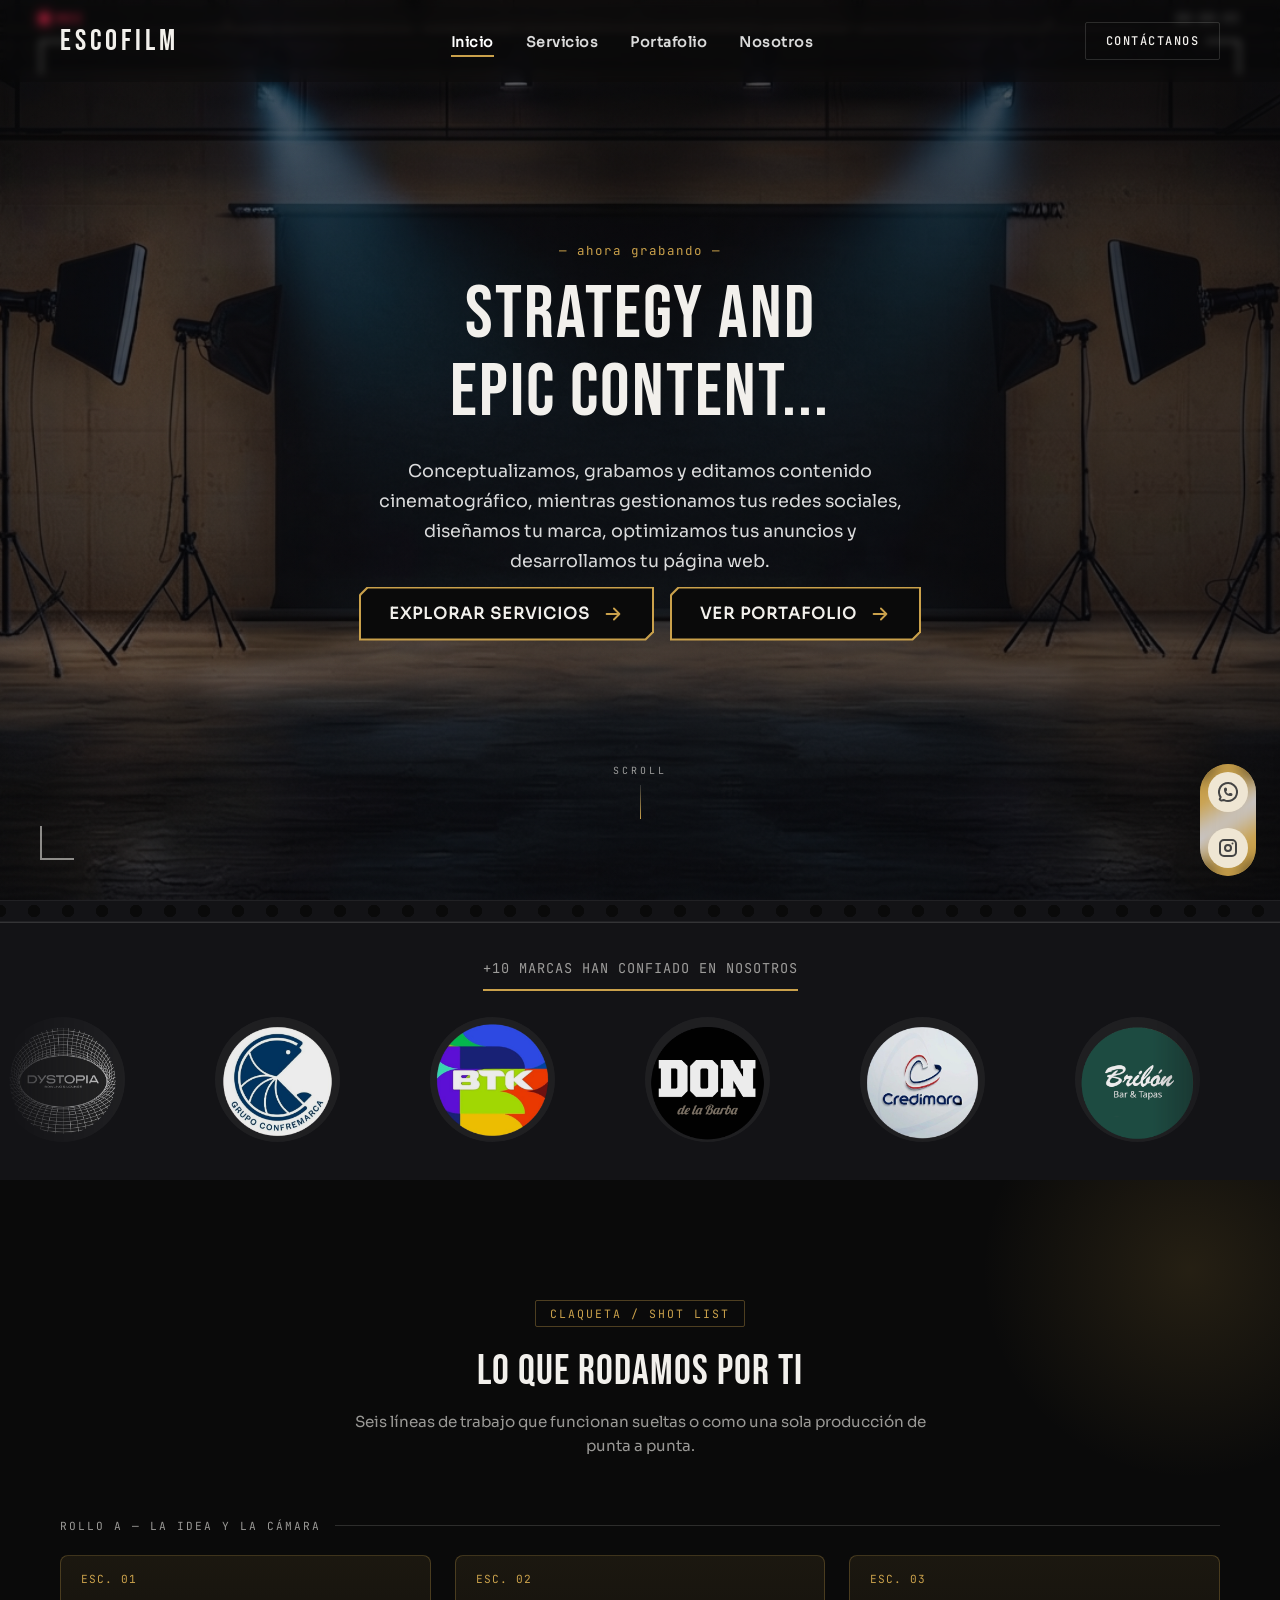
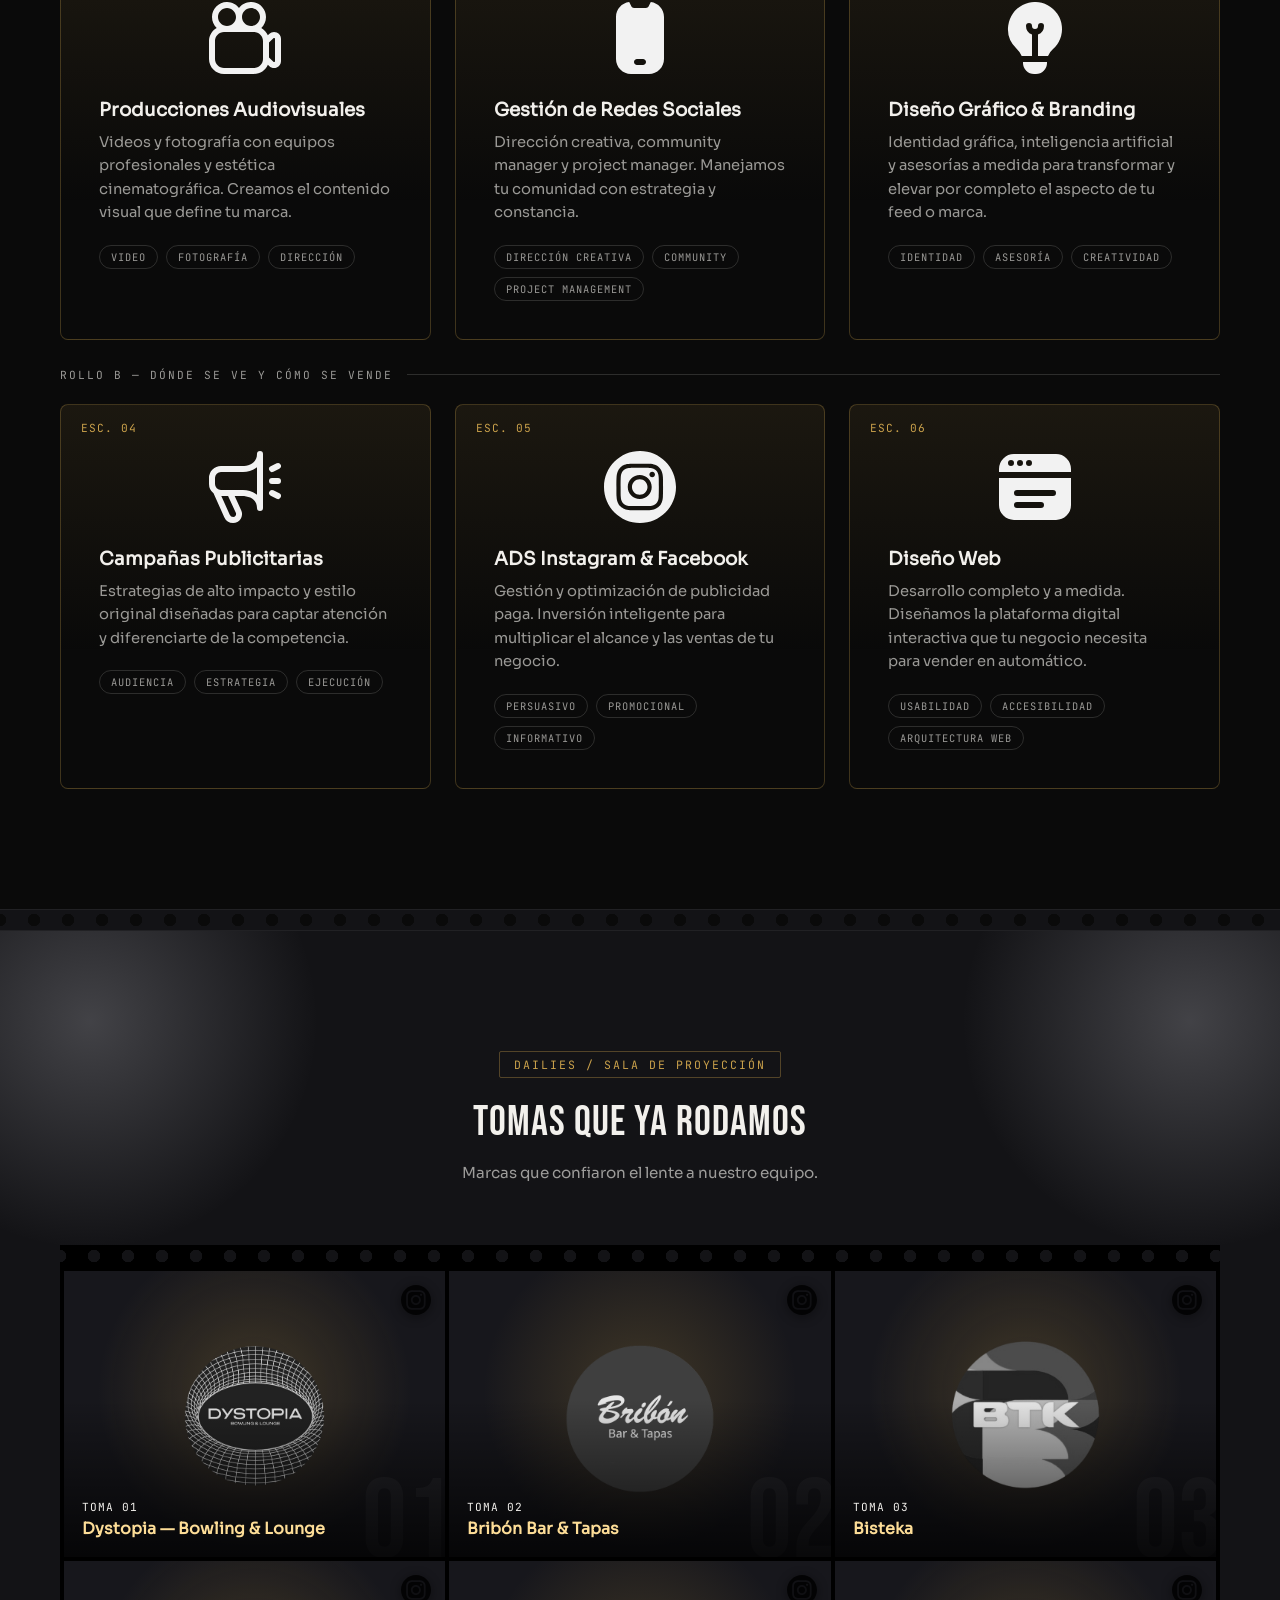
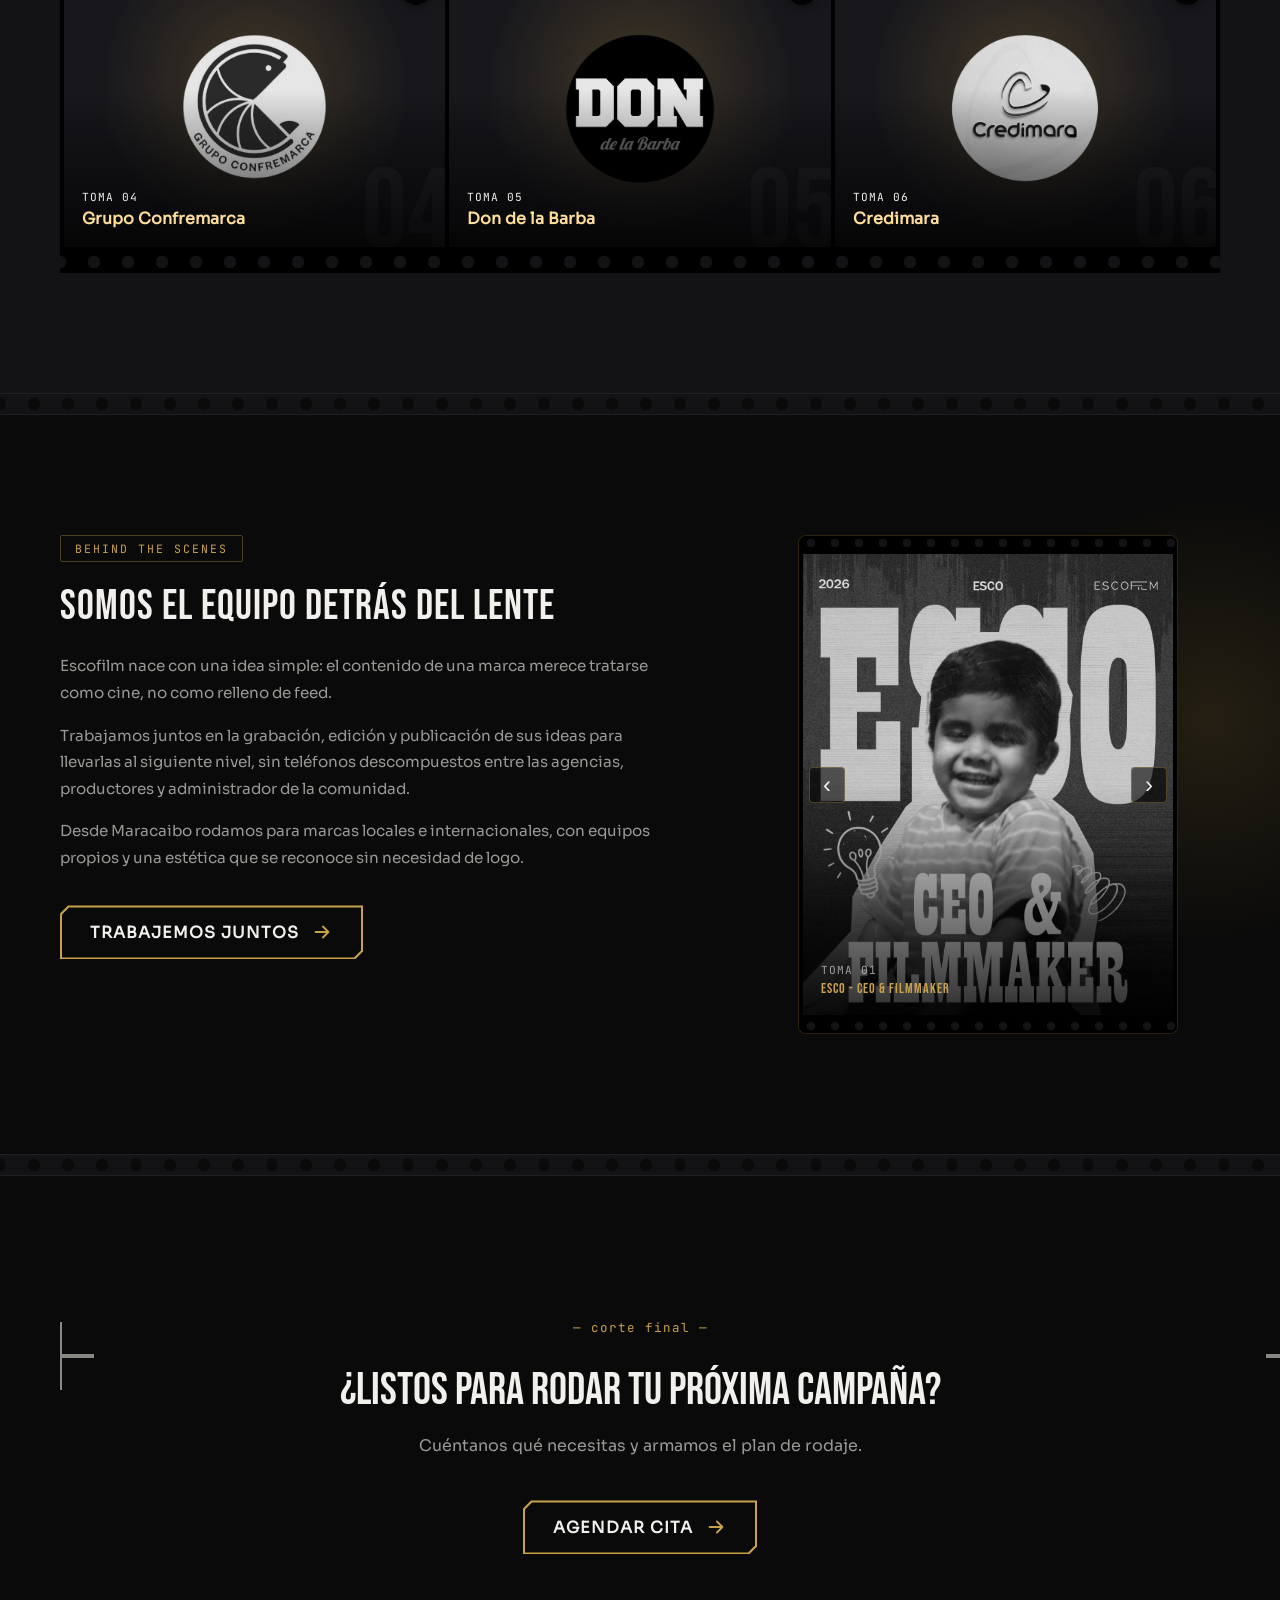
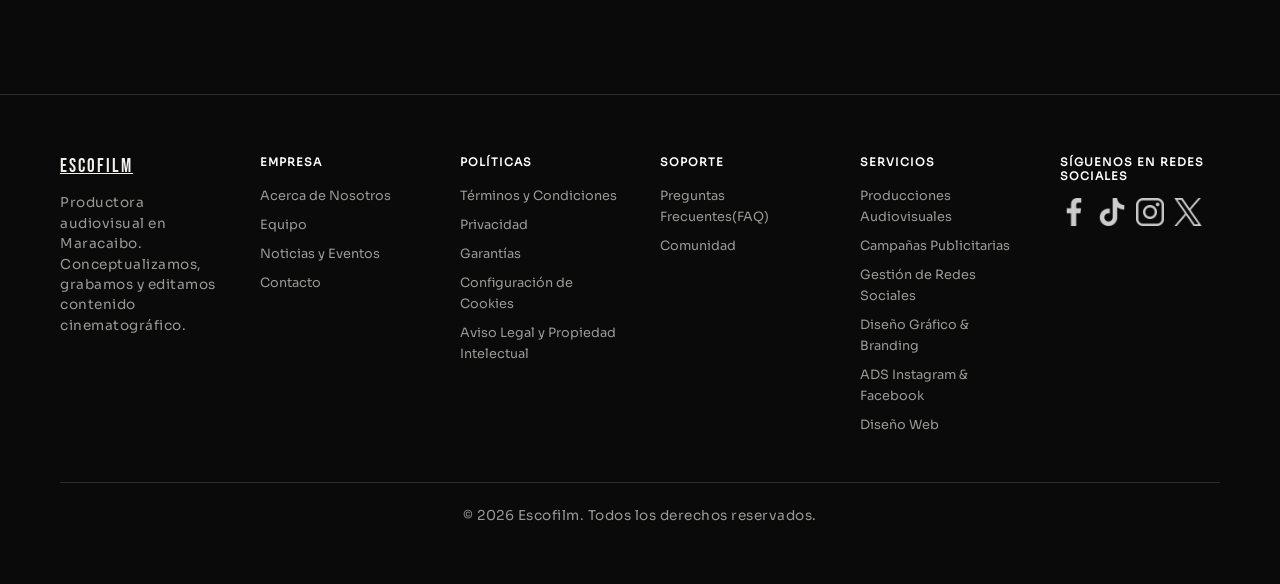
==== index.html @ be47c10b "yahanym: ola, se me olvidó cambiar los logos del footer aqui esta we" ====
<!DOCTYPE html>
<html lang="es">
<head>
    <meta charset="UTF-8">
    <meta name="viewport" content="width=device-width, initial-scale=1.0">
    <title>ESCOFILM — Strategy and Epic Content</title>
    <meta name="description" content="Productora audiovisual en Maracaibo. Conceptualizamos, grabamos y editamos contenido cinematográfico, gestionamos redes sociales, diseñamos marcas y desarrollamos páginas web.">
    <link rel="stylesheet" href="styles.css">
    <link rel="preconnect" href="https://fonts.googleapis.com">
    <link rel="preconnect" href="https://fonts.gstatic.com" crossorigin>
    <link href="https://fonts.googleapis.com/css2?family=Montserrat:wght@300;400;600;700&family=Bebas+Neue&family=JetBrains+Mono:wght@400;500;700&display=swap" rel="stylesheet">
</head>
<body>

    <!-- PRELOADER 
         solo aparece si la carga se alarga (ver script.js).
    -->
    <div class="preloader" id="preloader" role="status" aria-label="Cargando">
        <div class="loader-spinner">
            <svg class="gegga" aria-hidden="true" focusable="false">
                <defs>
                    <filter id="escofilm-loader-goo">
                        <feGaussianBlur in="SourceGraphic" stdDeviation="7" result="blur"></feGaussianBlur>
                        <feColorMatrix in="blur" mode="matrix" values="1 0 0 0 0 0 1 0 0 0 0 0 1 0 0 0 0 0 20 -10" result="inreGegga"></feColorMatrix>
                        <feComposite in="SourceGraphic" in2="inreGegga" operator="atop"></feComposite>
                    </filter>
                </defs>
            </svg>

            <svg class="snurra" width="200" height="200" viewBox="0 0 200 200" aria-hidden="true" focusable="false">
                <defs>
                    <linearGradient id="escofilm-loader-stops">
                        <stop class="stopp1" offset="0"></stop>
                        <stop class="stopp2" offset="1"></stop>
                    </linearGradient>
                    <linearGradient y2="160" x2="160" y1="40" x1="40" gradientUnits="userSpaceOnUse" id="escofilm-loader-gradient" href="#escofilm-loader-stops" xlink:href="#escofilm-loader-stops"></linearGradient>
                </defs>
                <path class="halvan" d="m 164,100 c 0,-35.346224 -28.65378,-64 -64,-64 -35.346224,0 -64,28.653776 -64,64 0,35.34622 28.653776,64 64,64 35.34622,0 64,-26.21502 64,-64 0,-37.784981 -26.92058,-64 -64,-64 -37.079421,0 -65.267479,26.922736 -64,64 1.267479,37.07726 26.703171,65.05317 64,64 37.29683,-1.05317 64,-64 64,-64"></path>
                <circle class="strecken" cx="100" cy="100" r="64"></circle>
            </svg>

            <svg class="skugga" width="200" height="200" viewBox="0 0 200 200" aria-hidden="true" focusable="false">
                <path class="halvan" d="m 164,100 c 0,-35.346224 -28.65378,-64 -64,-64 -35.346224,0 -64,28.653776 -64,64 0,35.34622 28.653776,64 64,64 35.34622,0 64,-26.21502 64,-64 0,-37.784981 -26.92058,-64 -64,-64 -37.079421,0 -65.267479,26.922736 -64,64 1.267479,37.07726 26.703171,65.05317 64,64 37.29683,-1.05317 64,-64 64,-64"></path>
                <circle class="strecken" cx="100" cy="100" r="64"></circle>
            </svg>
        </div>
    </div>

    <a class="skip-link" href="#inicio">Saltar al contenido</a>

    <!-- HEADER -->
    <header class="main-header">
        <a href="#inicio" class="logo">ESCOFILM</a>

        <nav class="main-nav" id="mainNav">
            <ul>
                <li><a href="#inicio" class="active">Inicio</a></li>
                <li><a href="#servicios">Servicios</a></li>
                <li><a href="#portafolio">Portafolio</a></li>
                <li><a href="#nosotros">Nosotros</a></li>
                <li class="nav-cta-mobile"><a href="#contacto">Contáctanos</a></li>
            </ul>
        </nav>

        <a href="#contacto" class="btn-header">Contáctanos</a>

        <button class="nav-toggle" id="navToggle" aria-label="Abrir menú" aria-expanded="false" aria-controls="mainNav">
            <span></span>
            <span></span>
            <span></span>
        </button>
    </header>

    <!-- HERO -->
    <main class="hero" id="inicio">
        <div class="video-container">
            <img src="src/wallpaper-hero.png" alt="" class="hero-image">
            <div class="overlay"></div>
            <div class="grain"></div>
            <div class="letterbox-top" aria-hidden="true"></div>
            <div class="letterbox-bottom" aria-hidden="true"></div>
        </div>

        <div class="viewfinder-frame" aria-hidden="true">
            <span class="corner tl"></span>
            <span class="corner tr"></span>
            <span class="corner bl"></span>
            <span class="corner br"></span>
            <span class="frame-tag frame-tag-left rec-indicator">
                <span class="rec-dot"></span>
                <span class="rec-label">REC</span>
            </span>
            <span class="frame-tag frame-tag-right" id="timecode">00:00:00</span>
        </div>

        <div class="hero-content">
            <span class="eyebrow">— ahora grabando —</span>
            <h1>STRATEGY AND<br>EPIC CONTENT...</h1>
            <p>
                Conceptualizamos, grabamos y editamos contenido cinematográfico, mientras gestionamos tus redes sociales, diseñamos tu marca, optimizamos tus anuncios y desarrollamos tu página web.
            </p>
            <div class="hero-actions">
                <a href="#servicios" class="cta-button">
                    <span>EXPLORAR SERVICIOS</span>
                    <svg fill="none" viewBox="0 0 24 24" class="arrow" aria-hidden="true" focusable="false">
                        <path stroke-linejoin="round" stroke-linecap="round" stroke-width="2" stroke="currentColor" d="M5 12h14M13 6l6 6-6 6"></path>
                    </svg>
                </a>
                <a href="#portafolio" class="cta-button">
                    <span>VER PORTAFOLIO</span>
                    <svg fill="none" viewBox="0 0 24 24" class="arrow" aria-hidden="true" focusable="false">
                        <path stroke-linejoin="round" stroke-linecap="round" stroke-width="2" stroke="currentColor" d="M5 12h14M13 6l6 6-6 6"></path>
                    </svg>
                </a>
            </div>
        </div>

        <a href="#servicios" class="scroll-cue" aria-label="Bajar a servicios">
            <span class="scroll-cue-text">SCROLL</span>
            <span class="scroll-cue-line" aria-hidden="true"></span>
        </a>
    </main>

    <div class="film-perf" aria-hidden="true"></div>

    <!-- TRUST BAR / MARQUEE DE MARCAS -->
        <section class="lower-section" aria-label="Marcas que han confiado en nosotros">
            <div class="client-count">+10 marcas han confiado en nosotros</div>

            <div class="marquee" id="brandMarquee">
                <div class="marquee-track" id="marqueeTrack">
                    <div class="marquee-group">
                        <img src="src/dystopia.png" class="social-link" alt="Dystopia Bowling &amp; Lounge" title="Dystopia Bowling & Lounge">
                        <img src="src/confremarca.png" class="social-link" alt="Grupo Confremarca" title="Grupo Confremarca">
                        <img src="src/btk.png" class="social-link" alt="Bisteka" title="Bisteka">
                        <img src="src/dondelabarba.png" class="social-link" alt="Don de la Barba" title="Don de la Barba">
                        <img src="src/credimara.png" class="social-link" alt="Credimara" title="Credimara">
                        <img src="src/bribon.png" alt="Bribón Bar & Tapas" class="social-link" alt="Bisteka" title="Bisteka">
                    </div>
                </div>
            </div>
        </section>

    <!-- SERVICIOS -->
    <section class="services" id="servicios">
        <div class="section-heading">
            <span class="slate-tag">CLAQUETA / SHOT LIST</span>
            <h2>Lo que rodamos por ti</h2>
            <p class="section-sub">Seis líneas de trabajo que funcionan sueltas o como una sola producción de punta a punta.</p>
        </div>

        <div class="services-grid">
            <span class="shot-act-label">ROLLO A — LA IDEA Y LA CÁMARA</span>

            <article class="service-card service-card--feature">
                <span class="shot-code">ESC. 01</span>
                <div class="service-icon">
                    <img src="src/servicios/camera-movie.svg" alt="">
                </div>
                <h3>Producciones Audiovisuales</h3>
                <p>Videos y fotografía con equipos profesionales y estética cinematográfica. Creamos el contenido visual que define tu marca.</p>
                <ul class="service-tags">
                    <li>Video</li>
                    <li>Fotografía</li>
                    <li>Dirección</li>
                </ul>
            </article>

            <article class="service-card service-card--feature">
                <span class="shot-code">ESC. 02</span>
                <div class="service-icon">
                    <img src="src/servicios/mobile-notch.svg" alt="">
                </div>
                <h3>Gestión de Redes Sociales</h3>
                <p>Dirección creativa, community manager y project manager. Manejamos tu comunidad con estrategia y constancia.</p>
                <ul class="service-tags">
                    <li>Dirección creativa</li>
                    <li>Community</li>
                    <li>Project management</li>
                </ul>
            </article>

            <article class="service-card service-card--feature service-card--last-in-act">
                <span class="shot-code">ESC. 03</span>
                <div class="service-icon">
                    <img src="src/servicios/bulb.svg" alt="">
                </div>
                <h3>Diseño Gráfico &amp; Branding</h3>
                <p>Identidad gráfica, inteligencia artificial y asesorías a medida para transformar y elevar por completo el aspecto de tu feed o marca.</p>
                <ul class="service-tags">
                    <li>Identidad</li>
                    <li>Asesoría</li>
                    <li>Creatividad</li>
                </ul>
            </article>

            <span class="shot-act-label">ROLLO B — DÓNDE SE VE Y CÓMO SE VENDE</span>

            <article class="service-card service-card--feature service-card--last-in-act">
                <span class="shot-code">ESC. 04</span>
                <div class="service-icon">
                    <img src="src/servicios/megafono.svg" alt="">
                </div>
                <h3>Campañas Publicitarias</h3>
                <p>Estrategias de alto impacto y estilo original diseñadas para captar atención y diferenciarte de la competencia.</p>

                <ul class="service-tags">
                    <li>Audiencia</li>
                    <li>Estrategia</li>
                    <li>Ejecución</li>
                </ul>
            </article>

            <article class="service-card service-card--feature service-card--last-in-act">
                <span class="shot-code">ESC. 05</span>
                <div class="service-icon">
                    <img src="src/servicios/instagram-circle.svg" alt="">
                </div>
                <h3>ADS Instagram &amp; Facebook</h3>
                <p>Gestión y optimización de publicidad paga. Inversión inteligente para multiplicar el alcance y las ventas de tu negocio.</p>
                <ul class="service-tags">
                    <li>Persuasivo</li>
                    <li>Promocional</li>
                    <li>Informativo</li>
                </ul>
            </article>

            <article class="service-card service-card--feature service-card--last-in-act">
                <span class="shot-code">ESC. 06</span>
                <div class="service-icon">
                    <img src="src/servicios/browser.svg" alt="">
                </div>
                <h3>Diseño Web</h3>
                <p>Desarrollo completo y a medida. Diseñamos la plataforma digital interactiva que tu negocio necesita para vender en automático.</p>
                <ul class="service-tags">
                    <li>Usabilidad</li>
                    <li>Accesibilidad</li>
                    <li>Arquitectura Web</li>
                </ul>
            </article>
        </div>
    </section>

    <div class="film-perf" aria-hidden="true"></div>

    <!-- PORTAFOLIO  -->
    <section class="portfolio" id="portafolio">
        <div class="section-heading">
            <span class="slate-tag">DAILIES / SALA DE PROYECCIÓN</span>
            <h2>Tomas que ya rodamos</h2>
            <p class="section-sub">Marcas que confiaron el lente a nuestro equipo.</p>
        </div>

        <div class="filmstrip">
            <div class="film-perf" aria-hidden="true"></div>

            <div class="reel-grid">
                <!-- TOMA 01: DYSTOPIA -->
                <article class="reel-card reel-card--modal">
                    <button type="button" class="reel-trigger" data-reel-src="https://www.instagram.com/reel/C0HeNn6OLgq/embed" data-reel-title="Dystopia — Bowling &amp; Lounge" data-reel-take="TOMA 01" aria-haspopup="dialog" aria-label="Ver reel de Dystopia — Bowling &amp; Lounge">
                        <img src="src/dystopia.png" alt="Dystopia — Bowling &amp; Lounge">
                        <span class="reel-play" aria-hidden="true">
                            <img src="src/servicios/instagram-circle.svg" alt="">
                        </span>
                        <div class="reel-overlay">
                            <span class="reel-take">TOMA 01</span>
                            <span class="reel-name">Dystopia — Bowling &amp; Lounge</span>
                        </div>
                    </button>
                </article>

                <!-- TOMA 02: Bribón Bar & Tapas -->
                <article class="reel-card reel-card--modal">
                    <button type="button" class="reel-trigger" data-reel-src="https://www.instagram.com/reel/DHtvbsiyIin/embed" data-reel-title="Bribón Bar & Tapas" data-reel-take="TOMA 02" aria-haspopup="dialog" aria-label="Ver de Coolmood Kids">
                        <img src="src/bribon.png" alt="Bribón Bar & Tapas">
                        <span class="reel-play" aria-hidden="true">
                            <img src="src/servicios/instagram-circle.svg" alt="">
                        </span>
                        <div class="reel-overlay">
                            <span class="reel-take">TOMA 02</span>
                            <span class="reel-name">Bribón Bar & Tapas</span>
                        </div>
                    </button>
                </article>

                <!-- TOMA 03: BISTEKA  -->
                <article class="reel-card reel-card--modal">
                    <button type="button" class="reel-trigger" data-reel-src="https://www.instagram.com/reel/DDpba7dOwKM/embed" data-reel-title="Bisteka" data-reel-take="TOMA 03" aria-haspopup="dialog" aria-label="Ver reel de Bisteka">
                        <img src="src/btk.png" alt="Bisteka">
                        <span class="reel-play" aria-hidden="true">
                            <img src="src/servicios/instagram-circle.svg" alt="">
                        </span>
                        <div class="reel-overlay">
                            <span class="reel-take">TOMA 03</span>
                            <span class="reel-name">Bisteka</span>
                        </div>
                    </button>
                </article>

                <!-- TOMA 04: GRUPO CONFREMARCA -->
                <article class="reel-card reel-card--modal">
                    <button type="button" class="reel-trigger" data-reel-src="https://www.instagram.com/reel/DGT6MGeyAVK/embed" data-reel-title="Grupo Confremarca" data-reel-take="TOMA 04" aria-haspopup="dialog" aria-label="Ver reel de Grupo Confremarca">
                        <img src="src/confremarca.png" alt="Grupo Confremarca">
                        <span class="reel-play" aria-hidden="true">
                            <img src="src/servicios/instagram-circle.svg" alt="">
                        </span>
                        <div class="reel-overlay">
                            <span class="reel-take">TOMA 04</span>
                            <span class="reel-name">Grupo Confremarca</span>
                        </div>
                    </button>
                </article>

                <!-- TOMA 05: DON DE LA BARBA  -->
                <article class="reel-card reel-card--modal">
                    <button type="button" class="reel-trigger" data-reel-src="https://www.instagram.com/p/DHZFvPvyRHc/embed" data-reel-title="Don de la Barba" data-reel-take="TOMA 05" aria-haspopup="dialog" aria-label="Ver de Don de la Barba">
                        <img src="src/dondelabarba.png" alt="Don de la Barba">
                        <span class="reel-play" aria-hidden="true">
                            <img src="src/servicios/instagram-circle.svg" alt="">
                        </span>
                        <div class="reel-overlay">
                            <span class="reel-take">TOMA 05</span>
                            <span class="reel-name">Don de la Barba</span>
                        </div>
                    </button>
                </article>

                <!-- TOMA 06: CREDIMARA -->
                <article class="reel-card reel-card--modal">
                    <button type="button" class="reel-trigger" data-reel-src="https://www.instagram.com/reel/DKNect0ojRM/embed" data-reel-title="Credimara" data-reel-take="TOMA 06" aria-haspopup="dialog" aria-label="Ver reel de Credimara">
                        <img src="src/credimara.png" alt="Credimara">
                        <span class="reel-play" aria-hidden="true">
                            <img src="src/servicios/instagram-circle.svg" alt="">
                        </span>
                        <div class="reel-overlay">
                            <span class="reel-take">TOMA 06</span>
                            <span class="reel-name">Credimara</span>
                        </div>
                    </button>
                </article>
            </div>

            <div class="film-perf" aria-hidden="true"></div>
        </div>
    </section>

    <div class="film-perf" aria-hidden="true"></div>

    <!-- NOSOTROS -->
<section class="about" id="nosotros">
        <div class="about-inner">
            <div class="about-copy">
                <span class="slate-tag">BEHIND THE SCENES</span>
                <h2>Somos el equipo detrás del lente</h2>
                <p class="about-lead">
                    Escofilm nace con una idea simple: el contenido de una marca merece tratarse como cine, no como relleno de feed.
                </p>
                <p>
                    Trabajamos juntos en la grabación, edición y publicación de sus ideas para llevarlas al siguiente nivel, sin teléfonos descompuestos entre las agencias, productores y administrador de la comunidad.
                </p>
                <p>
                    Desde Maracaibo rodamos para marcas locales e internacionales, con equipos propios y una estética que se reconoce sin necesidad de logo.
                </p>
                <a href="#contacto" class="cta-button">
                    <span>TRABAJEMOS JUNTOS</span>
                    <svg fill="none" viewBox="0 0 24 24" class="arrow" aria-hidden="true" focusable="false">
                        <path stroke-linejoin="round" stroke-linecap="round" stroke-width="2" stroke="currentColor" d="M5 12h14M13 6l6 6-6 6"></path>
                    </svg>
                </a>
            </div>
        
            <aside class="about-sheet about-filmstrip" aria-label="Equipo de trabajo">
                <div class="about-perf top" aria-hidden="true"></div>

                <div class="about-carousel-container">
                    <button type="button" class="about-nav-btn about-prev" aria-label="Miembro anterior">‹</button>

                    <div class="about-track" id="aboutTrack">
                        <!-- Miembro 1 -->
                        <div class="about-team-card">
                            <img src="src/equipo/esco.jpg" alt="Esco - CEO & Filmmaker">
                            <div class="about-team-overlay">
                                <span class="about-take">TOMA 01</span>
                                <span class="about-name">ESCO - CEO & FILMMAKER</span>
                            </div>
                        </div>
                        <!-- Miembro 2 -->
                        <div class="about-team-card">
                            <img src="src/equipo/dayita.jpg" alt="Dayita - Graphic Designer and Content C.">
                            <div class="about-team-overlay">
                                <span class="about-take">TOMA 02</span>
                                <span class="about-name">DAYITA — GRAPHIC DESIGNER & CONTENT C.</span>
                            </div>
                        </div>

                        <!-- Miembro 3 -->
                        <div class="about-team-card">
                            <img src="src/equipo/dianita.jpg" alt="Dianita - Notion Manager">
                            <div class="about-team-overlay">
                                <span class="about-take">TOMA 03</span>
                                <span class="about-name">DIANITA - NOTION MANAGER</span>
                            </div>
                        </div>

                        <!-- Miembro 4 -->
                        
                        <div class="about-team-card">
                            <img src="src/equipo/alan.jpg" alt="Alan - Cámara">
                            <div class="about-team-overlay">
                                <span class="about-take">TOMA 04</span>
                                <span class="about-name">ALAN — CÁMARA</span>
                            </div>
                        </div>

                        <!-- Miembro 5 -->
                        <div class="about-team-card">
                            <img src="src/equipo/fabi.jpg" alt="Fabi - Community Manager">
                            <div class="about-team-overlay">
                                <span class="about-take">TOMA 05</span>
                                <span class="about-name">FABI - COMMUNITY MANAGER</span>
                            </div>
                        </div>

                        <!-- Miembro 6 -->
                        <div class="about-team-card">
                            <img src="src/equipo/fabi2.0.jpg" alt="Fabi 2.0 - Content Creator">
                            <div class="about-team-overlay">
                                <span class="about-take">TOMA 06</span>
                                <span class="about-name">Fabi 2.0 - CONTENT CREATOR</span>
                            </div>
                        </div>

                        <!-- Miembro 7 -->
                        <div class="about-team-card">
                            <img src="src/equipo/fran.jpg" alt="Fran - Graphic Designer">
                            <div class="about-team-overlay">
                                <span class="about-take">TOMA 07</span>
                                <span class="about-name">FRAN - GRAPHIC DESIGNER</span>
                            </div>
                        </div>

                        <!-- Miembro 8 -->
                        <div class="about-team-card">
                            <img src="src/equipo/franchi.jpg" alt="Franchi - Production Assistant">
                            <div class="about-team-overlay">
                                <span class="about-take">TOMA 08</span>
                                <span class="about-name">SALVATORE — PRODUCTION ASSISTANT</span>
                            </div>
                        </div>

                        <!-- Miembro 9 -->
                        <div class="about-team-card">
                            <img src="src/equipo/kathe.jpg" alt="Kathe - Community Manager">
                            <div class="about-team-overlay">
                                <span class="about-take">TOMA 09</span>
                                <span class="about-name">KATHE - COMMUNITY MANAGER</span>
                            </div>
                        </div>

                        <!-- Miembro 10 -->
                        <div class="about-team-card">
                            <img src="src/equipo/luisbra.jpg" alt="Luisbra - Filmmaker">
                            <div class="about-team-overlay">
                                <span class="about-take">TOMA 10</span>
                                <span class="about-name">LUISBRA - FILMMAKER</span>
                            </div>
                        </div>

                        <!-- Miembro 11 -->
                        <div class="about-team-card">
                            <img src="src/equipo/rosi.jpg" alt="Rosi - Creative Director & Strategy">
                            <div class="about-team-overlay">
                                <span class="about-take">TOMA 11</span>
                                <span class="about-name">ROSI - CREATIVE DIRECTOR & STRATEGY</span>
                            </div>
                        </div>

                        <!-- Miembro 12 -->
                        <div class="about-team-card">
                            <img src="src/equipo/salva.jpg" alt="Salvatore - Graphic Designer & VFX">
                            <div class="about-team-overlay">
                                <span class="about-take">TOMA 12</span>
                                <span class="about-name">SALVATORE — VFX & DISEÑO</span>
                            </div>
                        </div>

                        <!-- Miembro 13 -->
                        <div class="about-team-card">
                            <img src="src/equipo/teffy.jpg" alt="Teffy - Host & Model">
                            <div class="about-team-overlay">
                                <span class="about-take">TOMA 13</span>
                                <span class="about-name">TEFFY - HOST & MODEL</span>
                            </div>
                        </div>

                        <!-- Miembro 14 -->
                        <div class="about-team-card">
                            <img src="src/equipo/valen.jpg" alt="Valen - Graphic Designer">
                            <div class="about-team-overlay">
                                <span class="about-take">TOMA 14</span>
                                <span class="about-name">VALEN - GRAPHIC DESIGNER</span>
                            </div>
                        </div>
                    </div>

                    <button type="button" class="about-nav-btn about-next" aria-label="Siguiente miembro">›</button>
                </div>

                <div class="about-perf bottom" aria-hidden="true"></div>
            </aside>    
        </div>
    </section>
    <div class="film-perf" aria-hidden="true"></div>

    <!-- CONTACTO -->
    <section class="contact" id="contacto">
        <div class="viewfinder-frame contact-frame" aria-hidden="true">
            <span class="corner tl"></span>
            <span class="corner tr"></span>
            <span class="corner bl"></span>
            <span class="corner br"></span>
        </div>

        <span class="eyebrow">— corte final —</span>
        <h2>¿Listos para rodar tu próxima campaña?</h2>
        <p>Cuéntanos qué necesitas y armamos el plan de rodaje.</p>

        <!-- reemplazar por el destino real de escofilm antes de publicar ;v -->
         <a  class="cta-button" id="btnCita" href="https://calendar.app.google/oNw9YKqZztcAcxQv5"  target="_blank">
            
         <span>AGENDAR CITA</span>
         <svg fill="none" viewBox="0 0 24 24" class="arrow" aria-hidden="true" focusable="false">
             <path stroke-linejoin="round" stroke-linecap="round" stroke-width="2" stroke="currentColor" d="M5 12h14M13 6l6 6-6 6"></path>
         </svg>
        </a>

     
    </section>
    <!-- Lo del modal
    
    <div class="modal" id="modal">
        <div class="form-container">
            <button type="button" id="closeModal" style="align-self: flex-end; background: none; border: none; color: #fff; cursor: pointer; font-size: 1.2rem;">✕</button>
            
            <form class="form" id="citaForm">
                <div class="form-group">
                    <label for="email">Company Email</label>
                <input type="email" id="email" name="email" required>
            </div>
            <div class="form-group">
                <label for="textarea">How Can We Help You?</label>
                <textarea name="textarea" id="textarea" rows="10" cols="50" required></textarea>
            </div>
            <button class="form-submit-btn" type="submit">Submit</button>
        </form>
    </div>
</div>
-->


    <!-- FOOTER -->
    <footer class="main-footer">
    <div class="footer-container">
        <!-- Logo y descripción -->
        <div class="footer-col">
            <a href="#inicio" class="logo-area">
                <div class="logo-title">ESCOFILM</div>
            </a>
            <p class="footer-desc">Productora audiovisual en Maracaibo. Conceptualizamos, grabamos y editamos contenido cinematográfico.</p>
        </div>

        <!-- Links -->
        <div class="footer-col">
            <h4 class="footer-title">EMPRESA</h4>
            <ul class="footer-links">
                <li><a href="#">Acerca de Nosotros</a></li>
                <li><a href="#">Equipo</a></li>
                <li><a href="#">Noticias y Eventos</a></li>
                <li><a href="#">Contacto</a></li>
            </ul>
        </div>

        <div class="footer-col">
            <h4 class="footer-title">POLÍTICAS</h4>
            <ul class="footer-links">
                <li><a href="#">Términos y Condiciones</a></li>
                <li><a href="#">Privacidad</a></li>
                <li><a href="#">Garantías</a></li>
                <li><a href="#">Configuración de Cookies</a></li>
                <li><a href="#">Aviso Legal y Propiedad Intelectual</a></li>
            </ul>
        </div>

        <div class="footer-col">
            <h4 class="footer-title">SOPORTE</h4>
            <ul class="footer-links">
                <li><a href="#">Preguntas Frecuentes(FAQ)</a></li>
                <li><a href="#">Comunidad</a></li>
            </ul>
        </div>

        <div class="footer-col">
            <h4 class="footer-title">SERVICIOS</h4>
            <ul class="footer-links">
                <li><a href="#">Producciones Audiovisuales</a></li>
                <li><a href="#">Campañas Publicitarias</a></li>
                <li><a href="#">Gestión de Redes Sociales</a></li>
                <li><a href="#">Diseño Gráfico & Branding</a></li>
                <li><a href="#">ADS Instagram & Facebook</a></li>
                <li><a href="#">Diseño Web</a></li>
            </ul>
        </div>

        <!-- Social -->
        <div class="footer-col">
            <h4 class="footer-title">SÍGUENOS EN REDES SOCIALES</h4>
            <div class="social-row">
                <a href="#"><img src="src/facebook.png" alt="FB"></a>
                <a href="#"><img src="src/tiktok.png" alt="TK"></a>
                <a href="#"><img src="src/instagram.png" alt="IG"></a>
                <a href="#"><img src="src/X.png" alt="X"></a>
            </div>
        </div>
    </div>
    
    <div class="footer-bottom">
        <p>© <span id="year">2026</span> Escofilm. Todos los derechos reservados.</p>
    </div>
</footer>

    <!-- dock flotante.
         reemplazar los dos destinos por los reales de escofilm. -->
    <nav class="social-dock" aria-label="Redes sociales">
        <a class="social-dock-btn" href="https://wa.me/58XXXXXXXXXX" target="_blank" rel="noopener" aria-label="Escríbenos por WhatsApp">
            <svg class="social-dock-icon" xmlns="http://www.w3.org/2000/svg" viewBox="0 0 24 24" stroke-linejoin="round" stroke-linecap="round" stroke-width="2" stroke="currentColor" fill="none" aria-hidden="true" focusable="false">
                <path d="M3 21l1.65 -3.8a9 9 0 1 1 3.4 2.9l-5.05 .9"></path>
                <path d="M9 10a.5 .5 0 0 0 1 0v-1a.5 .5 0 0 0 -1 0v1a5 5 0 0 0 5 5h1a.5 .5 0 0 0 0 -1h-1a.5 .5 0 0 0 0 1"></path>
            </svg>
            <span class="social-dock-label" data-content="WhatsApp"></span>
        </a>

        <a class="social-dock-btn" href="https://instagram.com/USUARIO" target="_blank" rel="noopener" aria-label="Síguenos en Instagram">
            <svg class="social-dock-icon" xmlns="http://www.w3.org/2000/svg" viewBox="0 0 24 24" stroke-linejoin="round" stroke-linecap="round" stroke-width="2" stroke="currentColor" fill="none" aria-hidden="true" focusable="false">
                <path d="M4 8a4 4 0 0 1 4 -4h8a4 4 0 0 1 4 4v8a4 4 0 0 1 -4 4h-8a4 4 0 0 1 -4 -4z"></path>
                <path d="M9 12a3 3 0 1 0 6 0a3 3 0 0 0 -6 0"></path>
                <path d="M16.5 7.5l0 .01"></path>
            </svg>
            <span class="social-dock-label" data-content="Instagram"></span>
        </a>

        <div class="social-dock-backdrop" aria-hidden="true"></div>
    </nav>

    <!-- Modal para reproducir reels de Instagram sin salir de la página -->
    <div class="reel-modal-overlay" id="reelModalOverlay" role="dialog" aria-modal="true" aria-hidden="true">
        <div class="reel-modal">
            <div class="reel-modal-slate">
                <div class="reel-modal-slate-label">
                    <span class="dot" aria-hidden="true"></span>
                    <span id="reelModalTake">TOMA 01</span>
                </div>
                <h3 class="reel-modal-title" id="reelModalTitle">—</h3>
                <button type="button" class="reel-modal-close" id="reelModalClose" aria-label="Cerrar">✕</button>
            </div>
            <div class="reel-modal-embed">
                <iframe id="reelModalFrame" src="" title="Reel de Instagram" loading="lazy" allowtransparency="true"></iframe>
            </div>
        </div>
    </div>
    <!-- scriptxd 2 3 4-->
    <script src="script.js"></script>
</body>
</html>
---- styles.css ----
/* ==========================================================
   ESCOFILM
   Tokens:
   --black:        #0a0a0a  fondo base
   --charcoal:     #121214  paneles / secciones alternas
   --off-white:    #f2f0ec  texto principal (blanco cálido, no puro)
   --grey:         rgba(242,240,236,0.6)  texto secundario
   --tally:        #ff2d55  acento único de grabación (REC, timecode, claquetas) — confirmado por el cliente, se mantiene rojo
   --gold:         #caa14b  acento de marca — bordes, glows, hover (paleta oficial: negro/blanco/gris/dorado)
   --silver:       #c7c7cf  acento secundario — plata, para contraste sobre el dorado
   Tipografía:
   display -> 'Bebas Neue' (impactante, condensada)
   mono    -> 'JetBrains Mono' (timecodes, etiquetas, claquetas)
   body    -> 'Montserrat' (texto de lectura)

   Ritmo de secciones:
   hero (full-bleed) -> marquee (banda) -> servicios (grid roto 2/3/1)
   -> portafolio (tira de 3) -> nosotros (split) -> contacto (3 canales).
   Los fondos alternan black/charcoal para separar bloque de bloque.

   DATOS PARA CUANDO NOS TOQUE EXPLICAR EL DISEÑO DE LA PAGE
   ========================================================== */

* {
    margin: 0;
    padding: 0;
    box-sizing: border-box;
}
@font-face {
  font-family: 'Sora';
  src: url('font/Sora-Regular.ttf') format('truetype');
  font-weight: 400;
  font-style: normal;
  font-display: swap; 
}

:root {
    --black: #0a0a0a;
    --charcoal: #131316;
    --off-white: #f2f0ec;
    --grey: rgba(242, 240, 236, 0.62);
    --grey-faint: rgba(242, 240, 236, 0.15);
    --tally: #ff2d55;
    --selec: #caa14b;
    --gold: #caa14b;
    --silver: #c7c7cf;
    --mono: 'JetBrains Mono', monospace;
    --display: 'Bebas Neue', sans-serif;
    --body-font: 'Sora', sans-serif;
    --header-h: 84px;
}

html {
    scroll-behavior: smooth;
}

body {
    height: 100%;
    font-family: var(--body-font);
    color: var(--off-white);
    background-color: var(--black);
    overflow-x: hidden;
}

body.nav-open,
body.is-loading {
    overflow: hidden;
}

a {
    color: inherit;
}

::selection {
    background: var(--selec);
    color: var(--black);
}

:focus-visible {
    outline: 2px solid var(--tally);
    outline-offset: 3px;
}

section[id],
main[id] {
    scroll-margin-top: var(--header-h);
}

.skip-link {
    position: absolute;
    left: -9999px;
    top: 0;
    z-index: 200;
    background: var(--tally);
    color: #fff;
    padding: 12px 20px;
    font-family: var(--mono);
    font-size: 0.8rem;
    text-decoration: none;
}

.skip-link:focus {
    left: 0;
}

.preloader {
    position: fixed;
    inset: 0;
    z-index: 9999;
    display: flex;
    align-items: center;
    justify-content: center;
    background: var(--black);
    opacity: 0;
    visibility: hidden;
    transition: opacity 0.35s ease, visibility 0.35s ease;
}

.preloader.is-visible {
    opacity: 1;
    visibility: visible;
}

.loader-spinner {
    position: relative;
    width: 200px;
    height: 200px;
}

.loader-spinner .snurra,
.loader-spinner .skugga {
    position: absolute;
    top: 0;
    left: 0;
}

.gegga {
    width: 0;
    height: 0;
    position: absolute;
}

.snurra {
    filter: url(#escofilm-loader-goo);
}

.stopp1 {
    stop-color: #f700a8;
}

.stopp2 {
    stop-color: #ff8000;
}

.halvan {
    animation: Snurra1 10s infinite linear;
    stroke-dasharray: 180 800;
    fill: none;
    stroke: url(#escofilm-loader-gradient);
    stroke-width: 23;
    stroke-linecap: round;
}

.strecken {
    animation: Snurra1 3s infinite linear;
    stroke-dasharray: 26 54;
    fill: none;
    stroke: url(#escofilm-loader-gradient);
    stroke-width: 23;
    stroke-linecap: round;
}

.skugga {
    filter: blur(5px);
    opacity: 0.3;
    transform: translate(3px, 3px);
}

@keyframes Snurra1 {
    0% {
        stroke-dashoffset: 0;
    }

    100% {
        stroke-dashoffset: -403px;
    }
}

/* ---------- HEADER ---------- */

.main-header {
    position: fixed;
    top: 0;
    left: 0;
    right: 0;
    display: flex;
    justify-content: space-between;
    align-items: center;
    gap: 24px;
    padding: 22px 60px;
    z-index: 100;
    transition: padding 0.4s ease;
}

.main-header::before {
    content: '';
    position: absolute;
    inset: 0;
    z-index: -1;
    background-color: rgba(10, 10, 10, 0.35);
    backdrop-filter: blur(4px);
    -webkit-backdrop-filter: blur(4px);
    transition: background-color 0.4s ease, backdrop-filter 0.4s ease;
}

.main-header.scrolled {
    padding: 14px 60px;
    box-shadow: 0 4px 30px rgba(0, 0, 0, 0.6);
    border-bottom: 1px solid var(--grey-faint);
}

.main-header.scrolled::before {
    background-color: rgba(10, 10, 10, 0.92);
    backdrop-filter: blur(14px);
    -webkit-backdrop-filter: blur(14px);
}

.logo {
    font-family: var(--display);
    font-size: 1.9rem;
    letter-spacing: 4px;
    color: var(--off-white);
    text-decoration: none;
    white-space: nowrap;
}

.rec-dot {
    width: 9px;
    height: 9px;
    border-radius: 50%;
    background: var(--tally);
    box-shadow: 0 0 8px 2px var(--tally);
    animation: pulse 1.4s ease-in-out infinite;
    flex-shrink: 0;
}

@keyframes pulse {
    0%, 100% { opacity: 1; }
    50% { opacity: 0.25; }
}

.rec-label {
    color: var(--tally);
    font-weight: 700;
}

.main-nav ul {
    display: flex;
    list-style: none;
    gap: 32px;
}

.main-nav a {
    text-decoration: none;
    color: rgba(255, 255, 255, 0.85);
    font-size: 0.88rem;
    font-weight: 600;
    letter-spacing: 0.5px;
    transition: color 0.3s ease;
    position: relative;
}

.main-nav a::after {
    content: '';
    position: absolute;
    left: 0;
    bottom: -6px;
    width: 0;
    height: 2px;
    background: var(--gold);
    transition: width 0.25s ease;
}

.main-nav a:hover,
.main-nav a.active {
    color: #ffffff;
}

.main-nav a:hover::after,
.main-nav a.active::after {
    width: 100%;
}

.nav-cta-mobile {
    display: none;
}

.btn-header {
    font-family: var(--mono);
    font-size: 0.75rem;
    font-weight: 500;
    letter-spacing: 1.5px;
    text-transform: uppercase;
    text-decoration: none;
    padding: 10px 20px;
    border: 1px solid var(--grey-faint);
    border-radius: 2px;
    color: var(--off-white);
    white-space: nowrap;
    transition: background-color 0.3s ease, border-color 0.3s ease, color 0.3s ease;
}

.btn-header:hover {
    background: var(--gold);
    border-color: var(--gold);
    color: #1a1a1a;
}

/* Hamburguesa — solo móvil */
.nav-toggle {
    display: none;
    flex-direction: column;
    justify-content: center;
    gap: 5px;
    width: 42px;
    height: 42px;
    padding: 0;
    background: none;
    border: 1px solid var(--grey-faint);
    border-radius: 2px;
    cursor: pointer;
}

.nav-toggle span {
    display: block;
    width: 18px;
    height: 2px;
    margin: 0 auto;
    background: var(--off-white);
    transition: transform 0.3s ease, opacity 0.2s ease;
}

.nav-toggle[aria-expanded="true"] span:nth-child(1) {
    transform: translateY(7px) rotate(45deg);
}

.nav-toggle[aria-expanded="true"] span:nth-child(2) {
    opacity: 0;
}

.nav-toggle[aria-expanded="true"] span:nth-child(3) {
    transform: translateY(-7px) rotate(-45deg);
}

/* ---------- HERO ---------- */

.hero {
    position: relative;
    width: 100%;
    height: 100vh;
    display: flex;
    align-items: center;
    justify-content: center;
}

.video-container {
    position: absolute;
    top: 0;
    left: 0;
    width: 100%;
    height: 100%;
    z-index: 1;
}

.hero-image {
    width: 100%;
    height: 100%;
    object-fit: cover;
}

.overlay {
    position: absolute;
    top: 0;
    left: 0;
    width: 100%;
    height: 100%;
    background: linear-gradient(135deg, rgba(8, 8, 10, 0.6) 0%, rgba(6, 6, 8, 0.75) 100%);
}

.grain {
    position: absolute;
    inset: 0;
    pointer-events: none;
    opacity: 0.05;
    background-image: url("data:image/svg+xml,%3Csvg xmlns='http://www.w3.org/2000/svg' width='120' height='120'%3E%3Cfilter id='n'%3E%3CfeTurbulence type='fractalNoise' baseFrequency='0.9' numOctaves='2' stitchTiles='stitch'/%3E%3C/filter%3E%3Crect width='100%25' height='100%25' filter='url(%23n)'/%3E%3C/svg%3E");
    mix-blend-mode: overlay;
}

.letterbox-top,
.letterbox-bottom {
    display: none;
}

.letterbox-top { top: 0; }
.letterbox-bottom { bottom: 0; }

/* Marco tipo visor de cámara */
.viewfinder-frame {
    position: absolute;
    inset: 40px;
    z-index: 7;
    pointer-events: none;
}

.corner {
    position: absolute;
    width: 34px;
    height: 34px;
    border-color: rgba(242, 240, 236, 0.55);
    border-style: solid;
    border-width: 0;
}

.corner.tl { top: 0; left: 0; border-top-width: 2px; border-left-width: 2px; }
.corner.tr { top: 0; right: 0; border-top-width: 2px; border-right-width: 2px; }
.corner.bl { bottom: 0; left: 0; border-bottom-width: 2px; border-left-width: 2px; }
.corner.br { bottom: 0; right: 0; border-bottom-width: 2px; border-right-width: 2px; }

.frame-tag {
    position: absolute;
    font-family: var(--mono);
    font-size: 0.72rem;
    letter-spacing: 1px;
    color: var(--grey);
}

.frame-tag.rec-indicator {
    display: flex;
    align-items: center;
    gap: 8px;
    font-size: 0.8rem;
}

.frame-tag-left { top: -30px; left: 0; }
.frame-tag-right { top: -30px; right: 0; }

.hero-content {
    position: relative;
    z-index: 10;
    max-width: 760px;
    text-align: center;
    padding: 0 60px;
    margin: -20px auto 0;
}

.eyebrow {
    display: inline-block;
    font-family: var(--mono);
    font-size: 0.78rem;
    letter-spacing: 2px;
    color: var(--gold);
    margin-bottom: 18px;
}

.hero-content h1 {
    font-family: var(--display);
    font-size: 4.6rem;
    font-weight: 400;
    letter-spacing: 2px;
    line-height: 1.05;
    margin-bottom: 25px;
}

.hero-content p {
    font-size: 1.1rem;
    font-weight: 300;
    line-height: 1.7;
    color: rgba(255, 255, 255, 0.85);
    margin: 0 auto 10px;
    max-width: 560px;
}

.hero-actions {
    display: flex;
    justify-content: center;
    align-items: center;
    gap: 16px;
    flex-wrap: wrap;
}


.cta-button {
    --border-color: linear-gradient(-45deg, var(--gold) 0%, var(--gold) 38%, var(--silver) 50%, var(--gold) 62%, var(--gold) 100%);
    --border-width: 0.125em;
    --curve-size: 0.5em;
    --bg: var(--black);
    color: var(--off-white);
    cursor: pointer;
    position: relative;
    isolation: isolate;
    display: inline-flex;
    align-items: center;
    justify-content: center;
    gap: 12px;
    padding: 16px 30px;
    font-size: 16px;
    font-weight: 600;
    letter-spacing: 1px;
    border: 0;
    text-decoration: none; 
    text-transform: uppercase;
    clip-path: polygon(
        0% var(--curve-size),
        var(--curve-size) 0,
        100% 0,
        100% calc(100% - var(--curve-size)),
        calc(100% - var(--curve-size)) 100%,
        0 100%
    );
    transition: color 250ms;
}

.cta-button:active{
    
    scale: 0.99;
}

.cta-button::after,
.cta-button::before {
    content: "";
    position: absolute;
    inset: 0;
}

.cta-button::before {
    background: var(--border-color);
    background-size: 300% 300%;
    animation: cta-button-bg 5s ease infinite;
    z-index: -2;
}

@keyframes cta-button-bg {
    0% {
        background-position: 31% 0%;
    }

    50% {
        background-position: 70% 100%;
    }

    100% {
        background-position: 31% 0%;
    }
}

.cta-button::after {
    background: var(--bg);
    z-index: -1;
    clip-path: polygon(
        var(--border-width) calc(var(--curve-size) + var(--border-width) * 0.5),
        calc(var(--curve-size) + var(--border-width) * 0.5) var(--border-width),
        calc(100% - var(--border-width)) var(--border-width),
        calc(100% - var(--border-width)) calc(100% - calc(var(--curve-size) + var(--border-width) * 0.5)),
        calc(100% - calc(var(--curve-size) + var(--border-width) * 0.5)) calc(100% - var(--border-width)),
        var(--border-width) calc(100% - var(--border-width))
    );
    transition: clip-path 500ms;
}

.cta-button:where(:hover, :focus-visible)::after {
    clip-path: polygon(
        calc(100% - var(--border-width)) calc(100% - calc(var(--curve-size) + var(--border-width) * 0.5)),
        calc(100% - var(--border-width)) var(--border-width),
        calc(100% - var(--border-width)) var(--border-width),
        calc(100% - var(--border-width)) calc(100% - calc(var(--curve-size) + var(--border-width) * 0.5)),
        calc(100% - calc(var(--curve-size) + var(--border-width) * 0.5)) calc(100% - var(--border-width)),
        calc(100% - calc(var(--curve-size) + var(--border-width) * 0.5)) calc(100% - var(--border-width))
    );
    transition: 200ms;
}

.cta-button:where(:hover, :focus-visible) {
    color: #fff;
}

.cta-button .arrow {
    width: 22px;
    height: 22px;
    flex-shrink: 0;
    color: var(--gold);
    transition: transform 0.3s ease-in-out, color 250ms;
}

.cta-button:where(:hover, :focus-visible) .arrow {
    color: #fff;
    transform: translateX(6px);
}

/* Indicador de scroll */
.scroll-cue {
    position: absolute;
    left: 50%;
    transform: translateX(-50%);
    bottom: calc(7vh + 18px);
    z-index: 10;
    display: flex;
    flex-direction: column;
    align-items: center;
    gap: 8px;
    text-decoration: none;
    color: var(--grey);
    transition: color 0.3s ease;
}

.scroll-cue:hover {
    color: var(--off-white);
}

.scroll-cue-text {
    font-family: var(--mono);
    font-size: 0.62rem;
    letter-spacing: 3px;
}

.scroll-cue-line {
    width: 1px;
    height: 34px;
    background: linear-gradient(to bottom, var(--grey-faint), var(--gold));
    animation: cue-drop 2s ease-in-out infinite;
    transform-origin: top center;
}

@keyframes cue-drop {
    0%, 100% { transform: scaleY(0.4); opacity: 0.4; }
    50% { transform: scaleY(1); opacity: 1; }
}

/* ---------- TRUST BAR / MARQUEE ---------- */

.lower-section {
    position: static;
    width: 100%;
    background-color: var(--charcoal);
    padding: 34px 0 38px;
    z-index: 20;
    text-align: center;
    border-top: 1px solid var(--grey-faint);
}

.client-count {
    font-family: var(--mono);
    font-size: 0.85rem;
    font-weight: 400;
    color: var(--grey);
    margin-bottom: 26px;
    letter-spacing: 1px;
    text-transform: uppercase;
    position: relative;
    display: inline-block;
    padding-bottom: 14px;
}

/* Subrayado de client-count */
.client-count::after {
    content: '';
    position: absolute;
    left: 0;
    bottom: 0;
    width: 100%;
    height: 2px;
    background: var(--gold);
}

.marquee {
    position: relative;
    overflow: hidden;
    padding: 28px 0;
    margin: -28px 0;
    display: flex;
    align-items: center;
    -webkit-mask-image: linear-gradient(90deg, transparent 0, #000 10%, #000 90%, transparent 100%);
    mask-image: linear-gradient(90deg, transparent 0, #000 10%, #000 90%, transparent 100%);
}

.marquee-track {
    display: flex;
    width: max-content;
    animation: marquee-scroll var(--marquee-duration, 30s) linear infinite;
    will-change: transform;
}

@keyframes marquee-scroll {
    from { transform: translate3d(0, 0, 0); }
    to { transform: translate3d(var(--marquee-distance, -50%), 0, 0); }
}

.marquee-group {
    display: flex;
    align-items: center;
    gap: var(--marquee-gap, 90px);
    padding-right: var(--marquee-gap, 90px);
    flex-shrink: 0;
}

.marquee:hover .marquee-track,
.marquee:focus-within .marquee-track {
    animation-play-state: paused;
}

.social-link {
    display: block;
    width: 125px;
    height: 125px;
    border-radius: 50%;
    object-fit: cover;
    background-color: rgba(255, 255, 255, 0.06);
    flex-shrink: 0;
    opacity: 0.92;
    transition: opacity 0.3s ease, transform 0.25s ease, box-shadow 0.3s ease;
}

.social-link:hover {
    opacity: 1;
    transform: translateY(-4px);
    box-shadow: 0 0 24px -4px rgba(202, 161, 75, 0.55);
}

/* ---------- SECTION HEADING (compartido) ---------- */

.section-heading {
    position: relative;
    z-index: 1;
    text-align: center;
    max-width: 640px;
    margin: 0 auto 60px;
    padding: 0 20px;
}

.slate-tag {
    display: inline-block;
    font-family: var(--mono);
    font-size: 0.72rem;
    letter-spacing: 2px;
    color: var(--gold);
    border: 1px solid rgba(202, 161, 75, 0.35);
    padding: 5px 14px;
    border-radius: 2px;
    margin-bottom: 20px;
}

.section-heading h2 {
    font-family: var(--display);
    font-size: 2.6rem;
    font-weight: 400;
    letter-spacing: 1px;
}

.section-sub {
    margin-top: 14px;
    color: var(--grey);
    font-weight: 300;
    font-size: 0.95rem;
    line-height: 1.6;
}

/* ---------- SERVICIOS — SHOT LIST ---------- */

.services {
    position: relative;
    padding: 120px 60px;
    background: var(--black);
    overflow: hidden;
}
.services::after {
    content: '';
    position: absolute;
    top: -120px;
    right: -120px;
    width: 420px;
    height: 420px;
    background: radial-gradient(circle, rgba(202, 161, 75, 0.14), transparent 70%);
    pointer-events: none;
}

.services-grid {
    position: relative;
    z-index: 1;
    max-width: 1160px;
    margin: 0 auto;
    display: grid;
    grid-template-columns: repeat(3, 1fr);
    gap: 20px 24px;
}

.shot-act-label {
    grid-column: 1 / -1;
    display: flex;
    align-items: center;
    gap: 14px;
    font-family: var(--mono);
    font-size: 0.7rem;
    letter-spacing: 2px;
    text-transform: uppercase;
    color: var(--grey);
    margin: 8px 0 2px;
}

.shot-act-label::after {
    content: '';
    flex: 1;
    height: 1px;
    background: var(--grey-faint);
}

.shot-act-label:first-child {
    margin-top: 0;
}

.service-card {
    position: relative;
    padding: 42px 28px 32px;
    text-align: center;
    border: 1px solid rgba(202, 161, 75, 0.28);
    border-radius: 8px;
    background: linear-gradient(180deg, rgba(202, 161, 75, 0.05), transparent 60%);
    opacity: 0;
    transform: translateY(22px);
    transition: opacity 0.6s ease, transform 0.6s ease, border-color 0.3s ease, box-shadow 0.3s ease;
    transition-delay: var(--delay, 0ms);
}

.service-card.in-view {
    opacity: 1;
    transform: translateY(0);
}

.service-card:hover {
    border-color: var(--gold);
    box-shadow: none;
    transform: translateY(-4px);
}

/* Tarjetas del Rollo A */
.service-card--feature {
    text-align: left;
    padding: 46px 38px 38px;
    background: linear-gradient(180deg, rgba(202, 161, 75, 0.09), transparent 65%);
}

.service-card--feature .service-icon {
    width: 72px;
    height: 72px;
    margin: 0 auto 24px;
}

.service-card--feature h3 {
    font-size: 1.4rem;
}

.service-card--feature p {
    font-size: 1rem;
}

.shot-code {
    font-family: var(--mono);
    font-size: 0.85rem;
    color: var(--gold);
    letter-spacing: 1px;
}

.service-card .shot-code {
    position: absolute;
    top: 16px;
    left: 20px;
    font-size: 0.7rem;
}

.service-icon {
    width: 60px;
    height: 60px;
    margin: 0 auto 22px;
}

.service-icon img {
    width: 100%;
    height: 100%;
    object-fit: contain;
    filter: invert(1) brightness(0.95);
    transition: filter 0.35s ease;
}

.service-card:hover .service-icon img {
    filter: invert(75%) sepia(53%) saturate(496%) hue-rotate(358deg) brightness(93%) contrast(91%);
}

.service-card h3 {
    font-size: 1.15rem;
    font-weight: 600;
    margin-bottom: 10px;
}

.service-card p {
    color: var(--grey);
    font-weight: 300;
    font-size: 0.92rem;
    line-height: 1.6;
}

.service-tags {
    display: flex;
    flex-wrap: wrap;
    gap: 8px;
    list-style: none;
    margin-top: 20px;
}

.service-tags li {
    font-family: var(--mono);
    font-size: 0.65rem;
    letter-spacing: 1px;
    text-transform: uppercase;
    color: var(--grey);
    border: 1px solid var(--grey-faint);
    border-radius: 100px;
    padding: 4px 11px;
    transition:  0.3s ease;
}

.service-tags :hover{
    border-color: var(--gold);
    transform: scale(1.1);

}


.film-perf {
    height: 22px;
    width: 100%;
    background-color: var(--charcoal);
    background-image:
        radial-gradient(circle, var(--black) 6px, transparent 6.5px);
    background-repeat: repeat-x;
    background-size: 34px 22px;
    background-position: 17px center;
    border-top: 1px solid rgba(255, 255, 255, 0.06);
    border-bottom: 1px solid rgba(255, 255, 255, 0.06);
}

/* ---------- PORTAFOLIO  ---------- */

.portfolio {
    position: relative;
    padding: 120px 60px;
    background: var(--charcoal);
    overflow: hidden;
}

.portfolio::after {
    content: '';
    position: absolute;
    top: -140px;
    right: -140px;
    width: 460px;
    height: 460px;
    background: radial-gradient(circle, rgba(199, 199, 207, 0.263), transparent 70%);
    pointer-events: none;
}

.portfolio::before {
    content: '';
    position: absolute;
    top: -140px;
    left: -140px;
    width: 460px;
    height: 460px;
    background: radial-gradient(circle, rgba(199, 199, 207, 0.263), transparent 70%);
    pointer-events: none;
}

.filmstrip {
    position: relative;
    z-index: 1;
    max-width: 1200px;
    margin: 0 auto;
    background: #000;
}

.filmstrip .film-perf {
    background-color: #000;
    background-image: radial-gradient(circle, var(--charcoal) 6px, transparent 6.5px);
    border: none;
}

.reel-grid {
    display: grid;
    grid-template-columns: repeat(3, 1fr);
    gap: 4px;
    background: #000;
    padding: 4px;
    counter-reset: reel-count;
}

.reel-card {
    position: relative;
    aspect-ratio: 4 / 3;
    overflow: hidden;
    background:
        radial-gradient(circle at 50% 42%, rgba(202, 162, 75, 0.231) 0%, transparent 62%),
        #17171c;
    border-radius: 0;
    opacity: 0;
    transform: translateY(22px) scale(0.98);
    transition: opacity 0.6s ease, transform 0.6s ease, box-shadow 0.35s ease;
    transition-delay: var(--delay, 0ms);
    counter-increment: reel-count;
}

/* Numeral fantasma de fondo: llena el vacío de la tarjeta con el mismo
   lenguaje editorial de "TOMA 0X" que ya usa el resto de la sección,
   en vez de depender del color de cada logo. */
.reel-card::before {
    content: counter(reel-count, decimal-leading-zero);
    position: absolute;
    right: -0.06em;
    bottom: -0.2em;
    font-family: var(--display);
    font-size: 7rem;
    line-height: 1;
    letter-spacing: 0;
    color: var(--off-white);
    opacity: 0.05;
    pointer-events: none;
    user-select: none;
}

.reel-card.in-view {
    opacity: 1;
    transform: translateY(0) scale(1);
}

.reel-card:hover {
    box-shadow: inset 0 0 0 2px rgba(224, 179, 83, 0.872);
}

.reel-card:hover::before {
    color: var(--gold);
    opacity: 0.1;
}

.reel-card:hover::before {
    color: var(--gold);
    opacity: 0.1;
}

.reel-card img {
    width: 100%;
    height: 100%;
    object-fit: contain;
    padding: 16%;
    filter: grayscale(1) brightness(0.9);
    transition: filter 0.4s ease, transform 0.4s ease;
    position: relative;
}

.reel-card:hover img {
    filter: grayscale(0) brightness(1);
    transform: scale(1.04);
}

.reel-overlay {
    position: absolute;
    inset: 0;
    display: flex;
    flex-direction: column;
    justify-content: flex-end;
    padding: 18px;
    background: linear-gradient(to top, rgba(0,0,0,0.75) 0%, transparent 55%);
}

/*reel tarjeta instagram */
.reel-card--modal {
    padding: 0;
}

.reel-trigger {
    all: unset;
    box-sizing: border-box;
    display: block;
    position: relative;
    width: 100%;
    height: 100%;
    cursor: pointer;
}

.reel-play {
    position: absolute;
    top: 14px;
    right: 14px;
    width: 30px;
    height: 30px;
    opacity: 0.85;
    z-index: 2;
    filter: drop-shadow(0 2px 6px rgba(0, 0, 0, 0.6));
    transition: opacity 0.3s ease, transform 0.3s ease;
}

.reel-play img {
    width: 100%;
    height: 100%;
    padding: 0;
    filter: none;
}

.reel-card--modal:hover .reel-play {
    opacity: 1;
    transform: scale(1.08);
}

/* Modal del reel */
body.reel-modal-open {
    overflow: hidden;
}

.reel-modal-overlay {
    position: fixed;
    inset: 0;
    z-index: 999;
    display: flex;
    align-items: center;
    justify-content: center;
    padding: 24px;
    background: rgba(5, 5, 5, 0.88);
    backdrop-filter: blur(6px);
    opacity: 0;
    visibility: hidden;
    transition: opacity 0.25s ease, visibility 0.25s ease;
}

.reel-modal-overlay.is-open {
    opacity: 1;
    visibility: visible;
}

.reel-modal {
    position: relative;
    width: 100%;
    max-width: 380px;
    max-height: 88vh;
    display: flex;
    flex-direction: column;
    background: var(--charcoal);
    border: 1px solid rgba(202, 161, 75, 0.4);
    box-shadow: 0 30px 80px -20px rgba(0, 0, 0, 0.85);
    transform: translateY(16px) scale(0.98);
    transition: transform 0.25s ease;
    overflow: hidden;
}

.reel-modal-overlay.is-open .reel-modal {
    transform: translateY(0) scale(1);
}

.reel-modal-slate {
    display: flex;
    align-items: center;
    justify-content: space-between;
    gap: 10px;
    padding: 12px 12px 12px 14px;
    border-bottom: 1px solid var(--grey-faint);
    flex-shrink: 0;
}

.reel-modal-slate-label {
    display: flex;
    align-items: center;
    gap: 8px;
    font-family: var(--mono);
    font-size: 0.7rem;
    letter-spacing: 1px;
    color: var(--grey);
    flex-shrink: 0;
}

.reel-modal-slate-label .dot {
    width: 7px;
    height: 7px;
    border-radius: 50%;
    background: var(--tally);
    box-shadow: 0 0 6px 1px var(--tally);
}

.reel-modal-title {
    flex: 1;
    min-width: 0;
    font-family: var(--display);
    letter-spacing: 0.5px;
    font-size: 1.05rem;
    color: var(--off-white);
    white-space: nowrap;
    overflow: hidden;
    text-overflow: ellipsis;
    text-align: center;
}

.reel-modal-close {
    flex-shrink: 0;
    width: 30px;
    height: 30px;
    border: 1px solid var(--grey-faint);
    background: transparent;
    color: var(--off-white);
    cursor: pointer;
    font-size: 0.9rem;
    line-height: 1;
    display: flex;
    align-items: center;
    justify-content: center;
    transition: border-color 0.2s ease, color 0.2s ease;
}

.reel-modal-close:hover,
.reel-modal-close:focus-visible {
    border-color: var(--gold);
    color: var(--gold);
}

/* El embed real de Instagram */
.reel-modal-embed {
    position: relative;
    width: 100%;
    flex: 1;
    min-height: 0;
    overflow-y: auto;
    background: #000;
}

.reel-modal-embed iframe {
    display: block;
    width: 100%;
    height: 920px;
    border: 0;
}

.reel-take {
    font-family: var(--mono);
    font-size: 0.7rem;
    letter-spacing: 1px;
    margin-bottom: 4px;
}

.reel-name {
    font-size: 1rem;
    font-weight: 600;
    color: #fddd97;
}

/* ---------- NOSOTROS ---------- */
.about {
    position: relative;
    padding: 120px 60px;
    background: var(--black);
    overflow: hidden;
}

.about::after {
    content: '';
    position: absolute;
    top: 10%;
    right: -160px;
    width: 460px;
    height: 460px;
    background: radial-gradient(circle, rgba(202, 161, 75, 0.14), transparent 70%);
    pointer-events: none;
}

.about-inner {
    position: relative;
    z-index: 1;
    max-width: 1160px;
    margin: 0 auto;
    display: grid;
    grid-template-columns: 1.35fr 1fr;
    gap: 70px;
    align-items: start;
}

.about-copy h2 {
    font-family: var(--display);
    font-size: 2.6rem;
    font-weight: 400;
    letter-spacing: 1px;
    margin-bottom: 22px;
}

.about-lead {
    font-size: 1.15rem;
    font-weight: 300;
    line-height: 1.7;
    color: var(--off-white);
    margin-bottom: 18px;
}

.about-copy p {
    color: var(--grey);
    font-weight: 300;
    font-size: 0.95rem;
    line-height: 1.75;
    margin-bottom: 16px;
}

.about-copy .cta-button {
    margin-top: 18px;
}

aside.about-sheet.about-filmstrip {
    display: flex;
    flex-direction: column;
    padding: 0;
    background: #000;
    border: 1px solid rgba(224, 179, 83, 0.2); 
    overflow: hidden;
    border-radius: 8px;

    max-width: 380px;
    margin: 0 auto;
}

.about-sheet.about-filmstrip .about-perf {
    height: 14px;
    width: 100%;
    background-color: #000;
    background-image: radial-gradient(circle, var(--charcoal, #333) 4px, transparent 4.5px);
    background-size: 24px 14px;
    background-repeat: repeat-x;
    z-index: 2;
}

.about-carousel-container {
    position: relative;
    display: flex;
    align-items: center;
    background: #000;
    padding: 4px;
    overflow: hidden;
}

.about-track {
    display: flex;
    width: 100%;
    overflow-x: auto;
    scroll-snap-type: x mandatory;
    scroll-behavior: smooth;
    scrollbar-width: none;
}

.about-track::-webkit-scrollbar {
    display: none;
}

.about-team-card {
    flex: 0 0 100%;
    scroll-snap-align: start;
    position: relative;
    height: auto; 
    overflow: hidden;
    background: #17171c;
    transition: box-shadow 0.35s ease;
}

.about-team-card:hover {
    box-shadow: inset 0 0 0 2px rgba(224, 179, 83, 0.872);
}

.about-team-card img {
    width: 100%;
    height: auto;
    object-fit: contain; 
    display: block;
    filter: grayscale(1) brightness(0.9);
    transition: filter 0.4s ease, transform 0.4s ease;
    position: relative;
}

.about-team-card:hover img {
    filter: grayscale(0) brightness(1);
    transform: scale(1.04);
}

.about-team-overlay {
    position: absolute;
    inset: 0;
    display: flex;
    flex-direction: column;
    justify-content: flex-end;
    padding: 18px;
    background: linear-gradient(to top, rgba(0,0,0,0.8) 0%, transparent 50%);
    pointer-events: none; 
}

.about-take {
    font-family: var(--mono);
    font-size: 0.7rem;
    letter-spacing: 1px;
    color: var(--grey);
    margin-bottom: 4px;
}

.about-name {
    font-family: var(--display);
    font-size: 0.85rem;
    color: var(--gold);
    letter-spacing: 1px;
}

.about-nav-btn {
    position: absolute;
    top: 50%;
    transform: translateY(-50%);
    background: rgba(0, 0, 0, 0.6);
    color: var(--off-white);
    border: 1px solid rgba(224, 179, 83, 0.3);
    font-size: 1.5rem;
    width: 36px;
    height: 36px;
    display: flex;
    align-items: center;
    justify-content: center;
    cursor: pointer;
    z-index: 10;
    transition: background 0.3s ease, border-color 0.3s ease;
    border-radius: 4px;
}

.about-nav-btn:hover {
    background: rgba(224, 179, 83, 0.2);
    border-color: var(--gold);
}

.about-nav-btn.about-prev {
    left: 10px;
}

.about-nav-btn.about-next {
    right: 10px;
}
/* ---------- CONTACTO ---------- */

.contact {
    position: relative;
    padding: 140px 20px;
    text-align: center;
    background: var(--black);
    overflow: hidden;
}

.contact::before {
    z-index: 0;
}

.contact-frame,
.contact > .eyebrow,
.contact > h2,
.contact > p,
.contact > .cta-button {
    position: relative;
    z-index: 1;
}

.contact-frame {
    inset: 40px;
}

.contact h2 {
    font-family: var(--display);
    font-size: 2.8rem;
    font-weight: 400;
    max-width: 700px;
    margin: 10px auto 18px;
}

.contact p {
    color: var(--grey);
    font-weight: 300;
    margin-bottom: 44px;
}


/* ---------- FOOTER ---------- */

.main-footer {
    text-align: center;
    padding: 50px 20px 40px;
    background: var(--black);
    border-top: 1px solid var(--grey-faint);
}

.main-footer .logo {
    font-size: 1.4rem;
    margin-bottom: 14px;
}

.main-footer p {
    font-family: var(--body-font);
    font-size: 0.85rem;
    color: var(--grey);
    letter-spacing: 0.5px;
    margin-top: 4px;
}

.social-dock {
    position: fixed;
    right: 24px;
    bottom: 24px;
    z-index: 80; 
    display: flex;
    align-items: center;
    justify-content: center;
    flex-direction: column;
    border-radius: 9999px;
    transition: opacity 0.3s ease;
}

body.nav-open .social-dock {
    opacity: 0;
    pointer-events: none;
}

.social-dock-backdrop {
    position: absolute;
    width: 100%;
    height: 100%;
    z-index: -1;
    border-radius: 9999px;
    display: flex;
    align-items: center;
    justify-content: center;
    overflow: hidden;
}

.social-dock-backdrop::before {
    content: "";
    position: absolute;
    height: 10.5rem;
    width: 10.5rem;
    border-radius: 9999px;
    background: linear-gradient(144deg, var(--gold) 0%, var(--gold) 38%, var(--silver) 50%, var(--gold) 62%, var(--gold) 100%);
    animation: social-dock-rotate 1.5s linear infinite;
}

.social-dock-backdrop::after {
    content: "";
    position: absolute;
    height: 100%;
    width: 100%;
    backdrop-filter: blur(8px);
    -webkit-backdrop-filter: blur(8px);
    border-radius: 9999px;
    z-index: 1;
}

.social-dock-btn {
    --sz-light-hover: 60px;
    --rd-light-hover: 9999px;
    --l-light-hover: -14px;
    --cl-light: #0000;
    --cr-light: var(--gold);
    position: relative;
    display: flex;
    align-items: center;
    justify-content: center;
    transition:
        transform,
        color,
        background-color,
        300ms ease;
    height: 3.5rem;
    width: 3.5rem;
    border: none;
    color: #444444;
    background: none transparent;
    text-decoration: none; 
    cursor: pointer;
    padding: 0.5rem;
    border-radius: 9999px;
}

.social-dock-icon {
    height: 100%;
    width: 100%;
    position: relative;
    z-index: 9;
    padding: 0.5rem;
    border-radius: 9999px;
    background-color: #efe6d3;
    transition:
        transform,
        color,
        background,
        300ms ease;
}

.social-dock-label {
    --sz-light-hover: 100px;
    --rd-light-hover: 6px;
    --l-light-hover: 0px;
    --cl-light: #fff;
    --cr-light: var(--gold);
    transition:
        transform,
        400ms ease;
    opacity: 0;
    font-size: 1.25rem;
    line-height: 1.5;
    background-color: inherit;
    border-radius: 6px;
    overflow: hidden;
    display: flex;
    align-items: center;
    justify-content: center;
    flex-wrap: nowrap;
    flex-direction: row;
    width: max-content;
    height: 1.75rem;
    padding: 8px 1px;
    position: absolute; 
    right: 0;
    z-index: -1;
    border: 1px solid #ccc;
}

.social-dock-label::before {
    content: attr(data-content);
    transition:
        transform,
        300ms ease;
    text-transform: capitalize;
    font-size: medium;
    font-weight: 600;
    z-index: 1;
    transform: translateX(100%);
    background-color: #fff;
    border-radius: calc(var(--rd-light-hover) - 2px);
    padding-inline: 4px;
}

.social-dock-btn::after,
.social-dock-label::after {
    content: "";
    opacity: 0;
    position: absolute;
    border-radius: var(--rd-light-hover);
    transition: all 50ms ease 200ms;
    background: conic-gradient(
        from 45deg at 50% 50%,
        var(--cl-light),
        var(--cr-light),
        var(--cl-light),
        var(--cl-light),
        var(--cl-light),
        var(--cr-light),
        var(--cl-light),
        var(--cl-light),
        var(--cl-light)
    );
}

.social-dock-btn:hover .social-dock-icon {
    color: #000;
    background-color: #fff;
    transform: scale(1.4) translate3d(-12px, 0px, 12px);
}

.social-dock-btn:hover::after,
.social-dock-label::after {
    height: var(--sz-light-hover);
    width: var(--sz-light-hover);
    left: var(--l-light-hover);
    opacity: 1;
    animation: social-dock-rotate 4s linear infinite;
}

@keyframes social-dock-rotate {
    from {
        transform: rotate(0);
    }

    to {
        transform: rotate(1turn);
    }
}

.social-dock-btn:hover .social-dock-label {
    color: #000;
    background-color: #fff;
    opacity: 1;
    width: max-content;
    right: calc(100% + 24px);
    z-index: 9;
}

.social-dock-btn:hover .social-dock-label::before {
    transform: translateX(0px);
}
.main-footer {
    background-color: var(--black);
    padding: 60px;
    border-top: 1px solid var(--grey-faint);
}

.footer-container {
    display: flex;
    flex-wrap: wrap;
    gap: 40px;
    max-width: 1400px;
    margin: 0;
    text-align: left;
}

.footer-col {
    flex: 1;
    min-width: 150px;
}

.logo-title {
    font-family: var(--display);
    font-size: 1.2rem;
    letter-spacing: 2px;
    margin-bottom: 15px;
    color: var(--off-white);
}

.logo-title span { color: var(--tally); }

.footer-desc {
    font-family: var(--body-font);
    font-size: 0.75rem;
    color: var(--grey);
    line-height: 1.5;
    max-width: 250px;
}

.footer-title {
    font-size: 0.7rem;
    letter-spacing: 1px;
    margin-bottom: 15px;
    color: #fff;
}

.footer-links {
    list-style: none;
}

.footer-links li {
    margin-bottom: 8px;
}

.footer-links a {
    text-decoration: none;
    color: var(--grey);
    font-size: 0.8rem;
    transition: color 0.3s;
}

.footer-links a:hover {
    color: #caa14b;
}

.social-row {
    display: flex;
    gap: 10px;
}

.social-row img {
    width: 28px;
    height: 28px;
    filter: grayscale(1) brightness(0.8);
    transition: 0.3s;
}

.social-row img:hover {
    filter: grayscale(0) brightness(1);
}

.footer-bottom {
    margin-top: 40px;
    padding-top: 20px;
    border-top: 1px solid var(--grey-faint);
    text-align: center;
    color: var(--grey);
    font-size: 0.7rem;
}

/* ---------- REGLAS RESPONSIVAS ---------- */

@media (max-width: 1100px) {
    .main-header { padding: 20px 30px; }
    .main-header.scrolled { padding: 14px 30px; }
    .main-nav ul { gap: 22px; }
    .services, .portfolio, .about { padding: 100px 30px; }
    .hero-content { padding: 0 30px; }
}

@media (max-width: 980px) {
    .services-grid { grid-template-columns: repeat(2, 1fr); }
    .service-card--last-in-act { grid-column: span 2; }

    .about-inner { grid-template-columns: 1fr; gap: 44px; }
}

@media (max-width: 900px) {
    .reel-grid { grid-template-columns: repeat(2, 1fr); }
}

@media (max-width: 768px) {
    .main-header { padding: 14px 20px; }
    .main-header.scrolled { padding: 12px 20px; }
    .logo { font-size: 1.4rem; }
    .btn-header { display: none; }
    .nav-toggle { display: flex; }

    /* Panel deslizante en móvil REVISAR REVISAR REVISAR */
    .main-nav {
        position: fixed;
        inset: 0 0 0 auto;
        width: min(300px, 82vw);
        background: rgba(10, 10, 10, 0.97);
        backdrop-filter: blur(16px);
        -webkit-backdrop-filter: blur(16px);
        border-left: 1px solid var(--grey-faint);
        padding: 100px 32px 40px;
        transform: translateX(100%);
        transition: transform 0.35s cubic-bezier(0.4, 0, 0.2, 1);
        z-index: 90;
    }

    .main-nav.open {
        transform: translateX(0);
    }

    .main-nav ul {
        flex-direction: column;
        align-items: flex-start;
        gap: 26px;
    }

    .main-nav a {
        font-size: 1.05rem;
    }

    .nav-cta-mobile {
        margin-top: 10px;
        padding-top: 26px;
        border-top: 1px solid var(--grey-faint);
        width: 100%;
        display: block;
    }

    .nav-cta-mobile a {
        color: var(--gold);
    }

    .hero-content h1 { font-size: 2.6rem; }
    .hero-content p { font-size: 1rem; }
    .hero-content { padding: 0 24px; }
    .hero-actions { flex-direction: column; align-items: center; gap: 12px;}
    .cta-button { font-size: 15px; padding: 14px 24px; }
    .viewfinder-frame { inset: 70px 16px; }
    .letterbox-top, .letterbox-bottom { height: 4vh; }
    .scroll-cue { display: none; }

    .services, .portfolio, .about { padding: 80px 24px; }

    .services-grid { grid-template-columns: 1fr; gap: 16px; }
    .service-card,
    .service-card--feature,
    .service-card--last-in-act { grid-column: span 1; }

    .reel-grid { grid-template-columns: 1fr; }

    .about-copy h2, .section-heading h2 { font-size: 2.1rem; }
    .contact h2 { font-size: 2.1rem; }
    .contact { padding: 100px 20px; }
    .contact-frame { inset: 16px; }

    .marquee-group { gap: 48px; padding-right: 48px; }
    .social-link { width: 90px; height: 90px; }

    .social-dock { right: 16px; bottom: 16px; }
}

/* ---------- ACCESIBILIDAD: REDUCED MOTION ---------- */

@media (prefers-reduced-motion: reduce) {
    *, *::before, *::after {
        animation-duration: 0.01ms !important;
        animation-iteration-count: 1 !important;
        transition-duration: 0.01ms !important;
        scroll-behavior: auto !important;
    }

    .service-card, .reel-card {
        opacity: 1;
        transform: none;
    }

    .marquee {
        overflow-x: auto;
        -webkit-mask-image: none;
        mask-image: none;
    }

    .marquee-track {
        animation: none !important;
        transform: none !important;
    }


}
    /*Para el formulario*/
    /* From Uiverse.io by gharsh11032000 */ 

    .modal{
    display: none;
    background-color: rgba(0, 0, 0, 0.5);
    position: fixed;
   
    inset: 0;
    z-index: 10000;
    
    justify-content: center;
    align-items: center;
    }
    .form-container {

    width: 400px;
    background: linear-gradient(#212121, #212121) padding-box,
                linear-gradient(145deg, transparent 35%,#e81cff, #40c9ff) border-box;

    border: 2px solid transparent;
    padding: 32px 24px;
    font-size: 14px;
    font-family: inherit;
    color: white;
    flex-direction: column;
    gap: 20px;
    box-sizing: border-box;
    border-radius: 16px;


    }

    .form-container button:active {
    scale: 0.95;
    }

    .form-container .form {
    display: flex;
    flex-direction: column;
    gap: 20px;
    }

    .form-container .form-group {
    display: flex;
    flex-direction: column;
    gap: 2px;
    }

    .form-container .form-group label {
    display: block;
    margin-bottom: 5px;
    color: #717171;
    font-weight: 600;
    font-size: 12px;
    }

    .form-container .form-group input {
    width: 100%;
    padding: 12px 16px;
    border-radius: 8px;
    color: #fff;
    font-family: inherit;
    background-color: transparent;
    border: 1px solid #414141;
    }

    .form-container .form-group textarea {
    width: 100%;
    padding: 12px 16px;
    border-radius: 8px;
    resize: none;
    color: #fff;
    height: 96px;
    border: 1px solid #414141;
    background-color: transparent;
    font-family: inherit;
    }

    .form-container .form-group input::placeholder {
    opacity: 0.5;
    }

    .form-container .form-group input:focus {
    outline: none;
    border-color: #e81cff;
    }

    .form-container .form-group textarea:focus {
    outline: none;
    border-color: #e81cff;
    }

    .form-container .form-submit-btn {
    display: flex;
    align-items: flex-start;
    justify-content: center;
    align-self: flex-start;
    font-family: inherit;
    color: #717171;
    font-weight: 600;
    width: 40%;
    background: #313131;
    border: 1px solid #414141;
    padding: 12px 16px;
    font-size: inherit;
    gap: 8px;
    margin-top: 8px;
    cursor: pointer;
    border-radius: 6px;
    }

    .form-container .form-submit-btn:hover {
    background-color: #fff;
    border-color: #fff;
    }
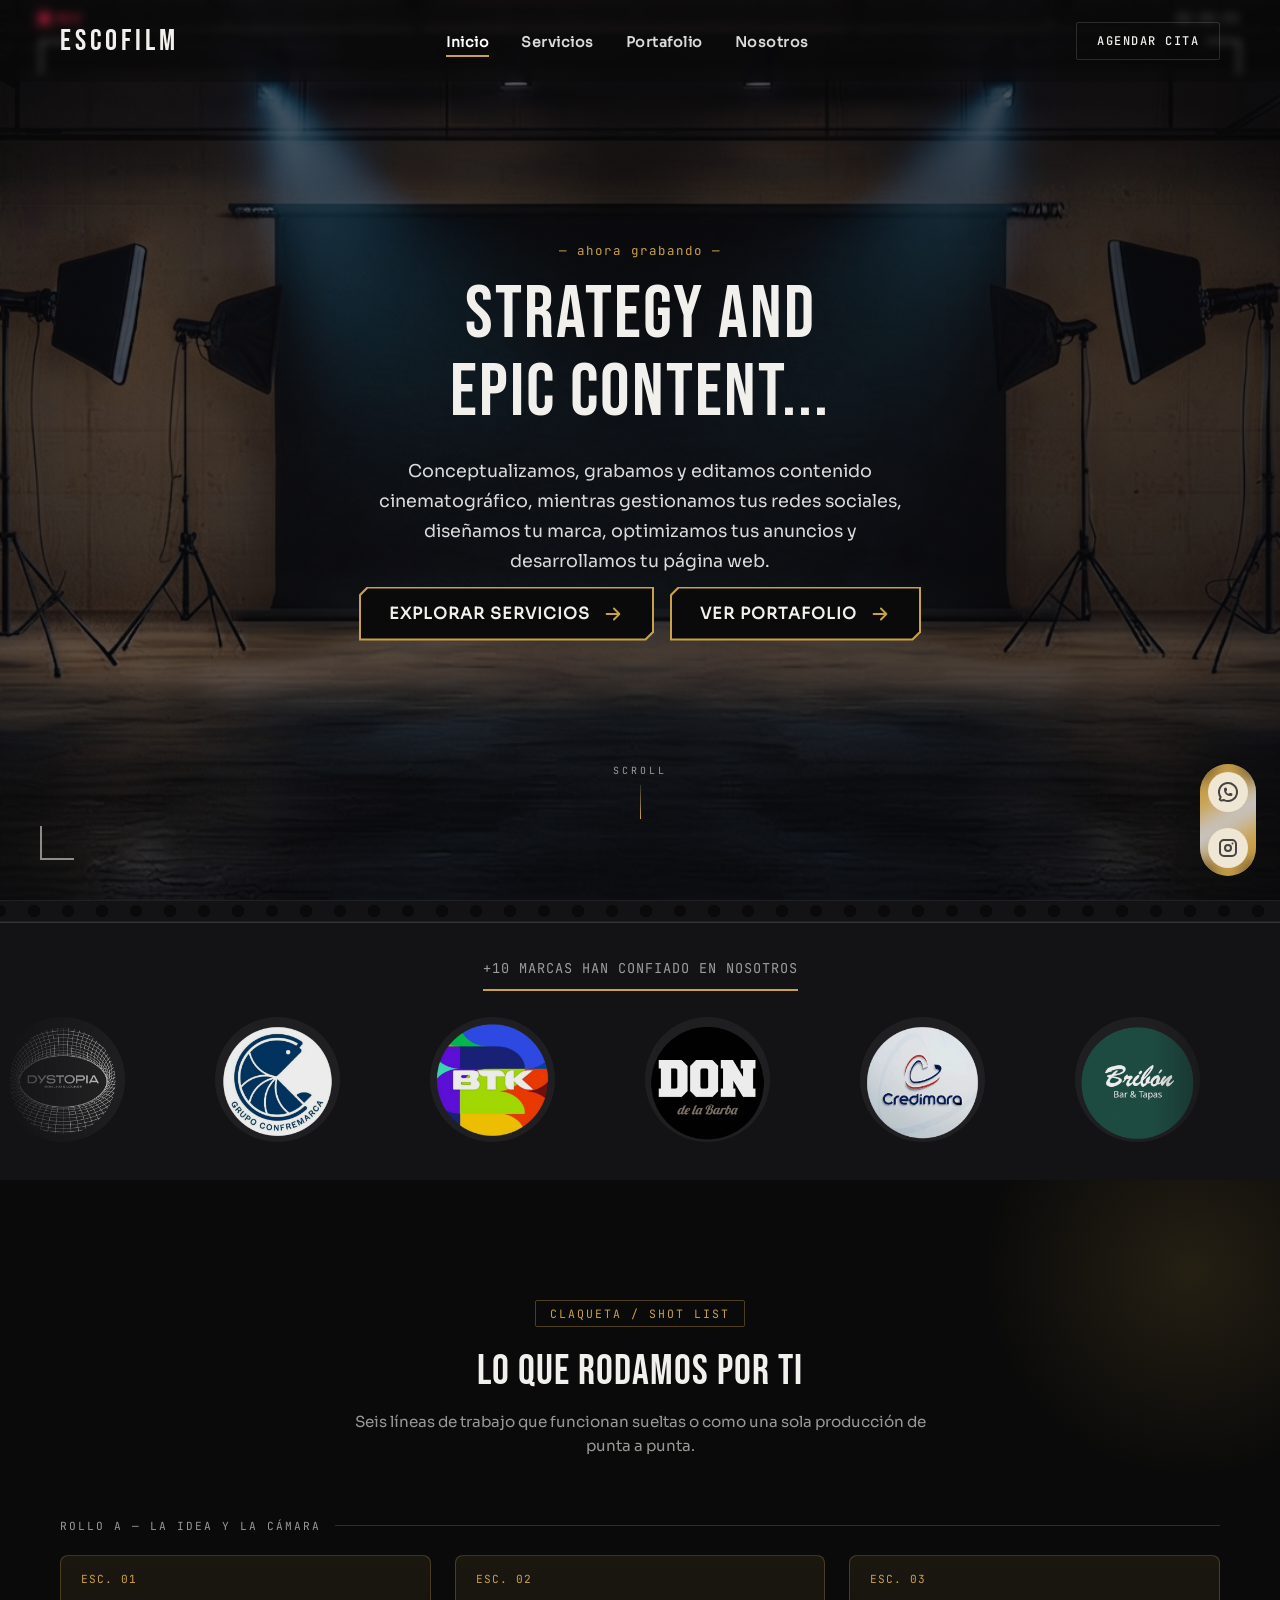
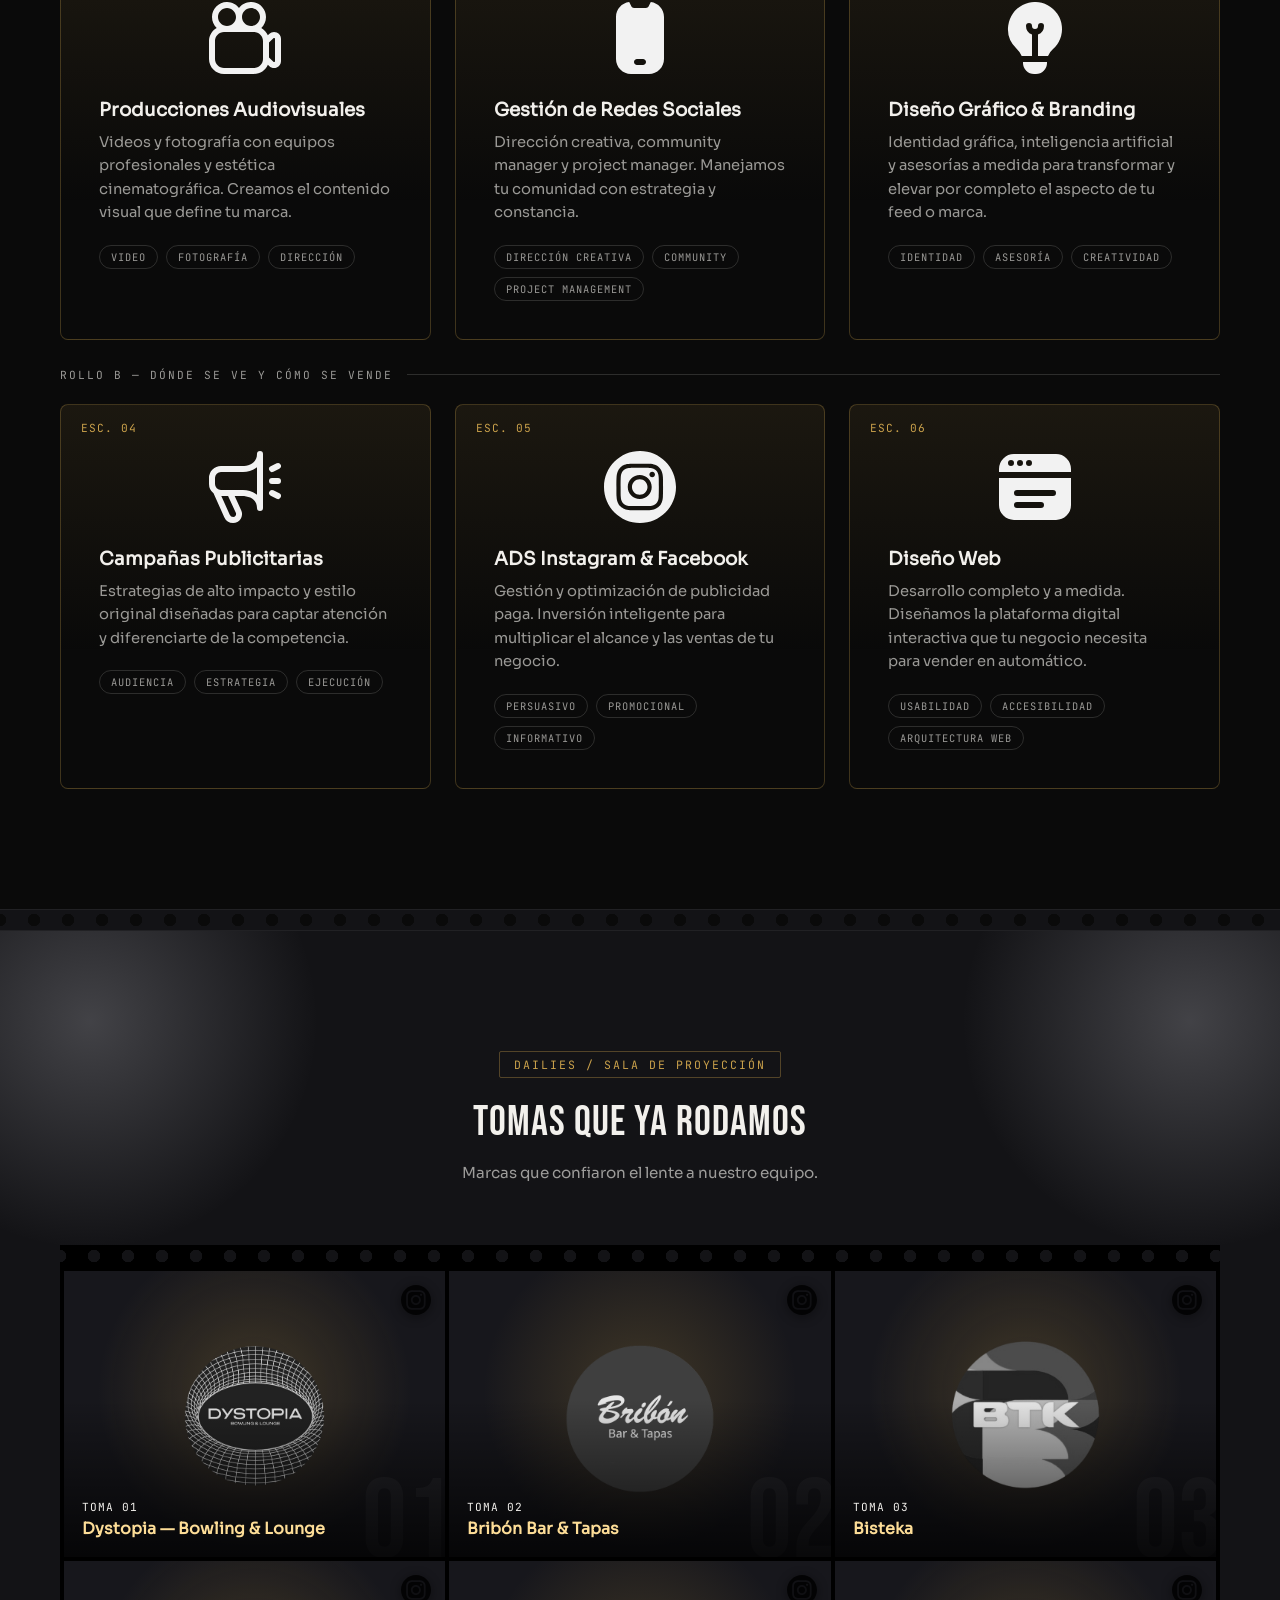
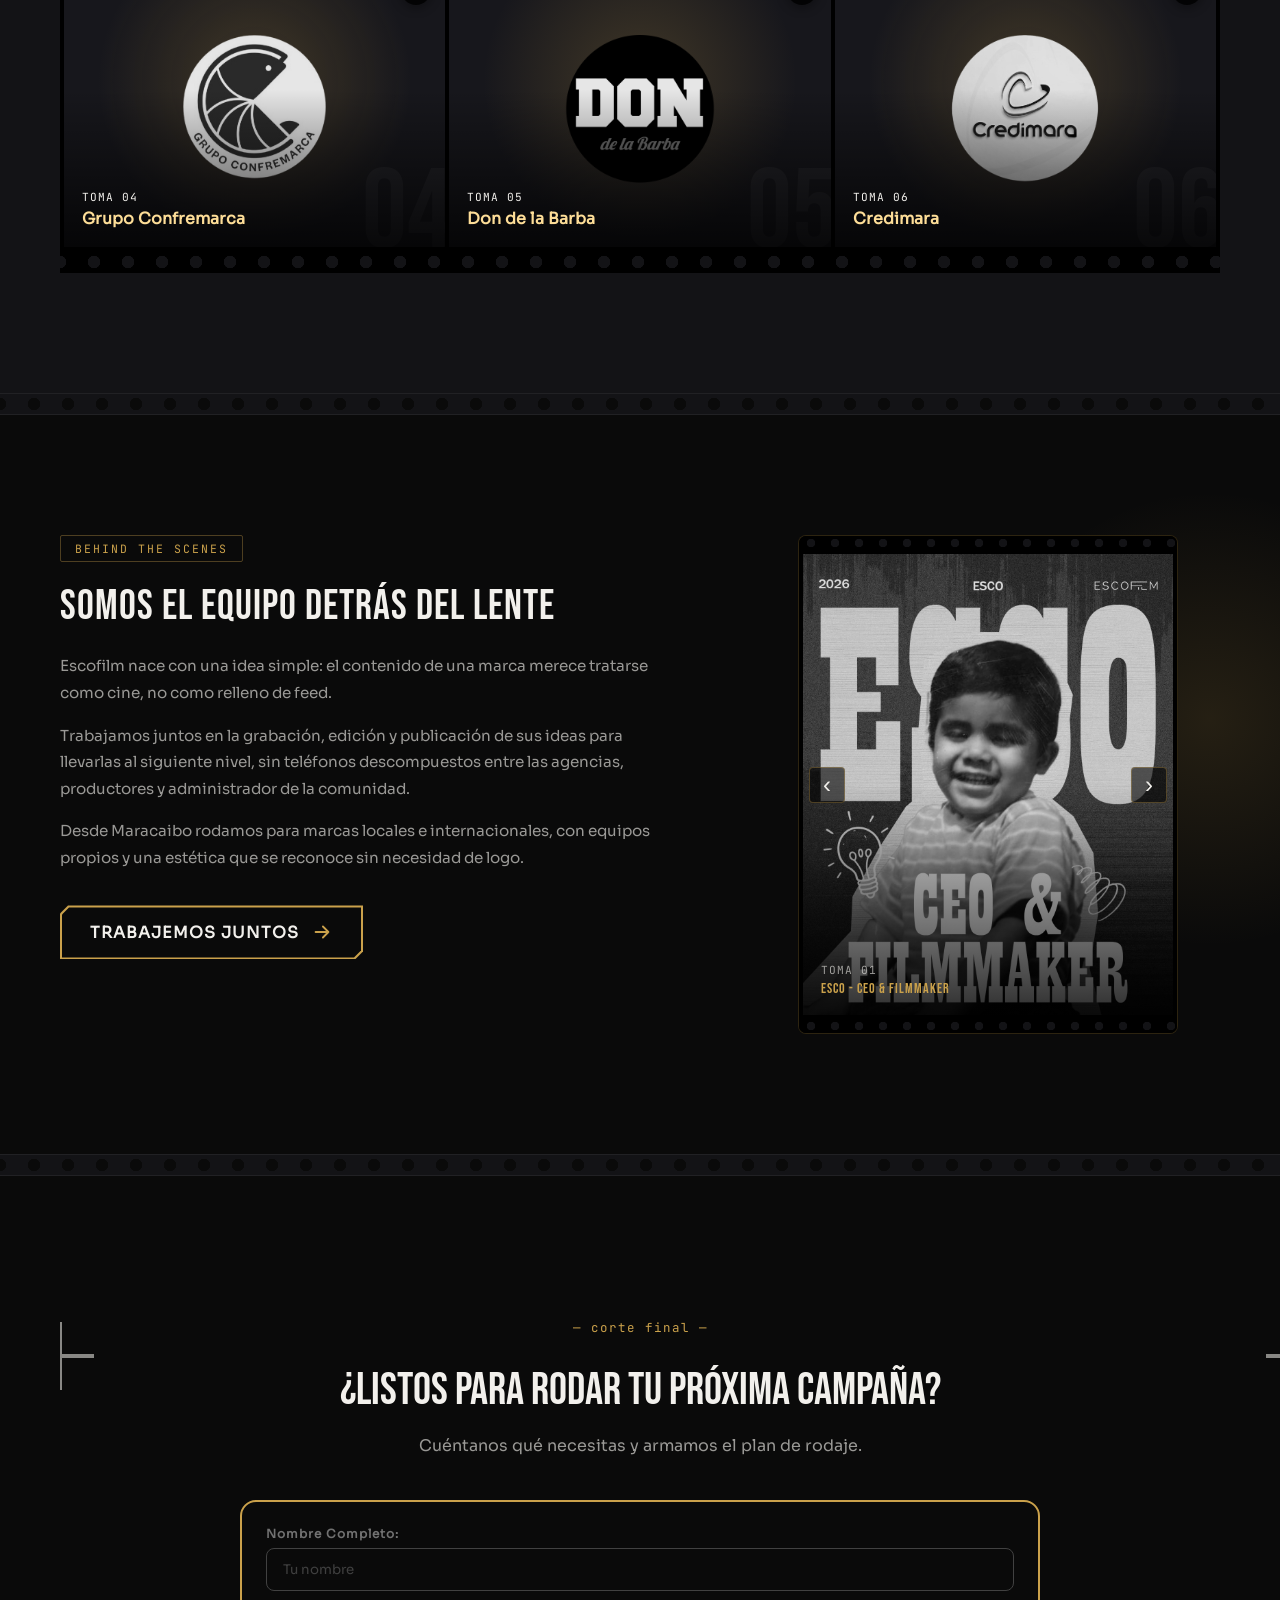
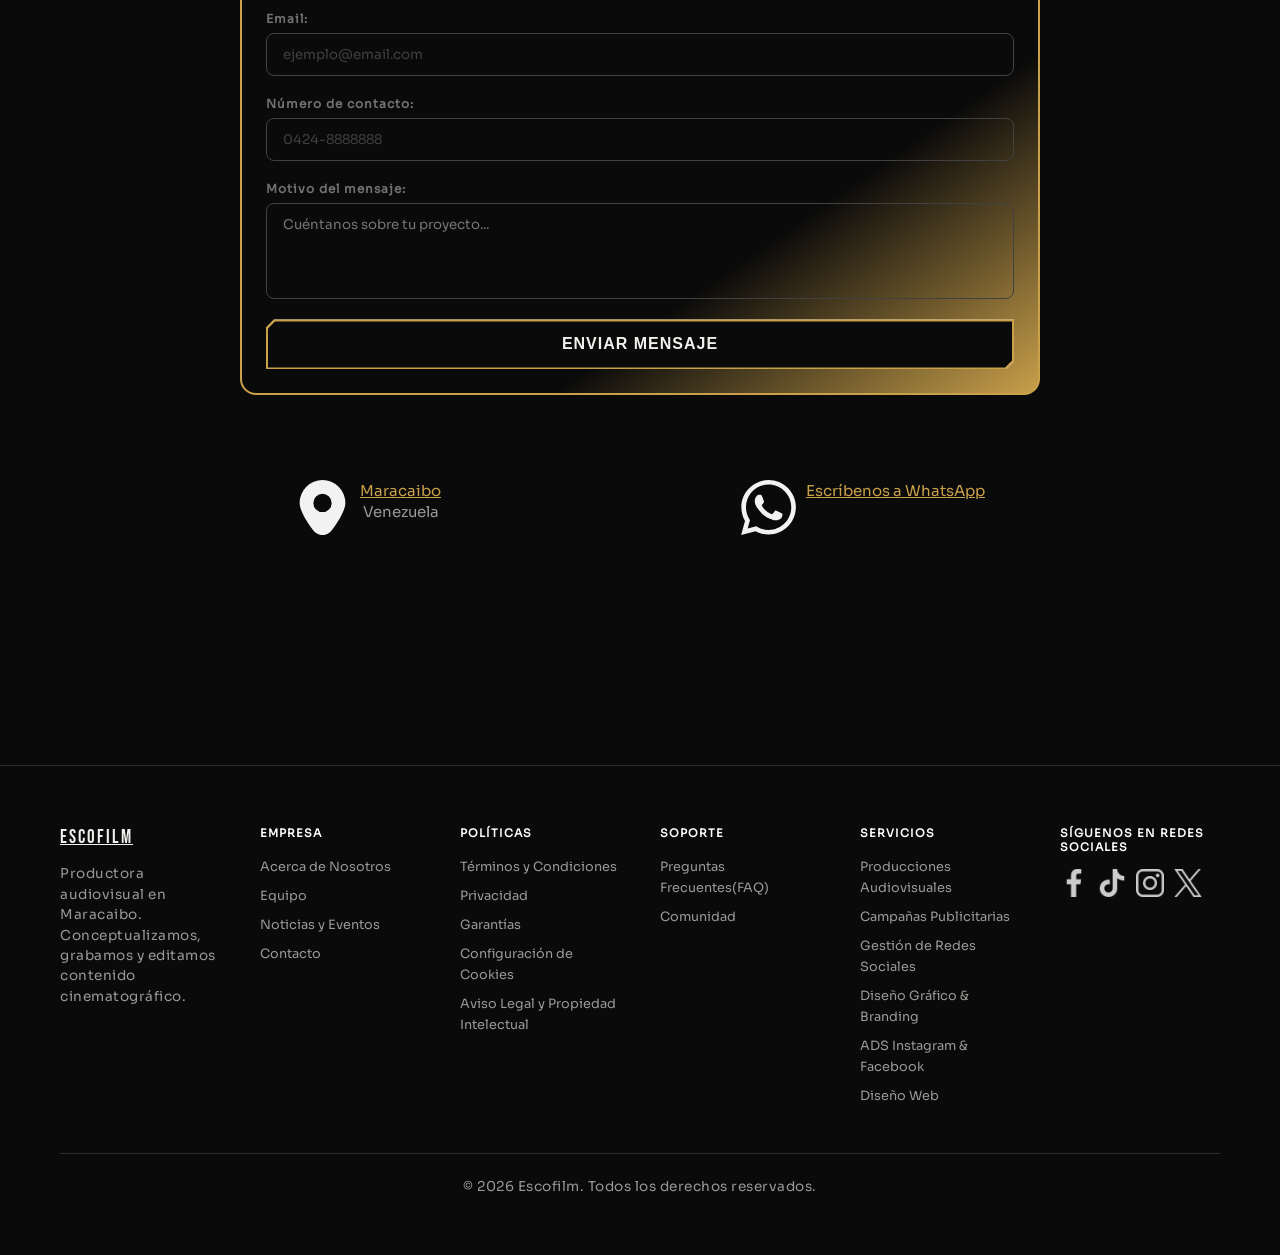
==== commit 807e8486: "Lo de contactanos" ====
--- a/index.html
+++ b/index.html
@@ -62,7 +62,7 @@
             </ul>
         </nav>
 
-        <a href="#contacto" class="btn-header">Contáctanos</a>
+        <a href="https://calendar.app.google/oNw9YKqZztcAcxQv5" class="btn-header" target="_blank">Agendar Cita</a>
 
         <button class="nav-toggle" id="navToggle" aria-label="Abrir menú" aria-expanded="false" aria-controls="mainNav">
             <span></span>
@@ -512,50 +512,82 @@
     </section>
     <div class="film-perf" aria-hidden="true"></div>
 
-    <!-- CONTACTO -->
-    <section class="contact" id="contacto">
-        <div class="viewfinder-frame contact-frame" aria-hidden="true">
-            <span class="corner tl"></span>
-            <span class="corner tr"></span>
-            <span class="corner bl"></span>
-            <span class="corner br"></span>
-        </div>
-
-        <span class="eyebrow">— corte final —</span>
-        <h2>¿Listos para rodar tu próxima campaña?</h2>
-        <p>Cuéntanos qué necesitas y armamos el plan de rodaje.</p>
-
-        <!-- reemplazar por el destino real de escofilm antes de publicar ;v -->
-         <a  class="cta-button" id="btnCita" href="https://calendar.app.google/oNw9YKqZztcAcxQv5"  target="_blank">
+<!-- CONTACTO -->
+<section class="contact" id="contacto">
+    <div class="viewfinder-frame contact-frame" aria-hidden="true">
+        <span class="corner tl"></span>
+        <span class="corner tr"></span>
+        <span class="corner bl"></span>
+        <span class="corner br"></span>
+    </div>
+
+    <span class="eyebrow">— corte final —</span>
+    <h2>¿Listos para rodar tu próxima campaña?</h2>
+    <p>Cuéntanos qué necesitas y armamos el plan de rodaje.</p>
+
+
+    <!-- Modal de Contacto / Formulario -->
+    <div class="modal" id="modal" role="dialog" aria-modal="true" aria-labelledby="modalTitle">
+        <div class="form-container">
             
-         <span>AGENDAR CITA</span>
-         <svg fill="none" viewBox="0 0 24 24" class="arrow" aria-hidden="true" focusable="false">
-             <path stroke-linejoin="round" stroke-linecap="round" stroke-width="2" stroke="currentColor" d="M5 12h14M13 6l6 6-6 6"></path>
-         </svg>
-        </a>
-
-     
-    </section>
-    <!-- Lo del modal
-    
-    <div class="modal" id="modal">
-        <div class="form-container">
-            <button type="button" id="closeModal" style="align-self: flex-end; background: none; border: none; color: #fff; cursor: pointer; font-size: 1.2rem;">✕</button>
+            
             
             <form class="form" id="citaForm">
                 <div class="form-group">
-                    <label for="email">Company Email</label>
-                <input type="email" id="email" name="email" required>
-            </div>
-            <div class="form-group">
-                <label for="textarea">How Can We Help You?</label>
-                <textarea name="textarea" id="textarea" rows="10" cols="50" required></textarea>
-            </div>
-            <button class="form-submit-btn" type="submit">Submit</button>
-        </form>
+                    <label for="name" class="footer-title">Nombre Completo:</label>
+                    <input type="text" id="name" name="name" placeholder="Tu nombre" required>
+                </div>
+                
+                <div class="form-group">
+                    <label for="email" class="footer-title">Email:</label>
+                    <input type="email" id="email" name="email" placeholder="ejemplo@email.com" required>
+                </div>
+            
+                <div class="form-group">
+                    <label for="phone" class="footer-title">Número de contacto:</label>
+                    <input type="tel" id="phone" name="phone" placeholder="0424-8888888" pattern="[0-9]{4}-[0-9]{7}" required>
+                </div>
+                
+                <div class="form-group">
+                    <label for="textarea" class="footer-title">Motivo del mensaje:</label>
+                    <textarea name="textarea" id="textarea" rows="5" maxlength="1000" placeholder="Cuéntanos sobre tu proyecto..." required></textarea>
+                </div>
+
+                <button class="cta-button" type="submit">
+                    <span>ENVIAR MENSAJE</span>
+                </button>
+            </form>
+        </div>
     </div>
-</div>
--->
+
+    <!-- Tarjetas de datos de contacto directos -->
+    <div class="contactoEsco">
+        <div class="contact-card">
+            <div class="content">
+                <div class="contact-icon">
+                    <img src="src/servicios/marcador.svg" alt="" aria-hidden="true" class="icon">
+                </div>
+                <div class="details">
+                    <p><a href="https://maps.google.com" target="_blank" rel="noopener" class="contacto-card">Maracaibo</a></p>
+                    <p>Venezuela</p>
+                </div>
+            </div>
+
+            <div class="content">
+                <div class="contact-icon">
+                    <img src="src/servicios/whatsapp.svg" alt="" aria-hidden="true" class="icon">
+                </div>
+                <div class="details">
+                    <p><a href="https://wa.me/58xxxxxxxxx" target="_blank" rel="noopener">Escríbenos a WhatsApp</a></p>
+                </div>
+            </div>
+        </div>
+    </div>
+</section>
+
+     
+    </section>
+    <!-- Lo del modal-->
 
 
     <!-- FOOTER -->
--- a/styles.css
+++ b/styles.css
@@ -145,11 +145,11 @@
 }
 
 .stopp1 {
-    stop-color: #f700a8;
+    stop-color: var(--gold);
 }
 
 .stopp2 {
-    stop-color: #ff8000;
+    stop-color: var(--silver);
 }
 
 .halvan {
@@ -1919,32 +1919,33 @@
     /*Para el formulario*/
     /* From Uiverse.io by gharsh11032000 */ 
 
-    .modal{
-    display: none;
-    background-color: rgba(0, 0, 0, 0.5);
-    position: fixed;
-   
-    inset: 0;
-    z-index: 10000;
+.modal{
+    display: flex;
+    /*background-color: rgba(0, 0, 0, 0.5);*/
+    justify-content: center;
+    align-items: center;
     
-    justify-content: center;
-    align-items: center;
-    }
+    
+}
+
     .form-container {
 
-    width: 400px;
-    background: linear-gradient(#212121, #212121) padding-box,
-                linear-gradient(145deg, transparent 35%,#e81cff, #40c9ff) border-box;
-
-    border: 2px solid transparent;
-    padding: 32px 24px;
-    font-size: 14px;
-    font-family: inherit;
-    color: white;
+    width: 800px;
+    background: linear-gradient(transparent, transparent) padding-box,
+                linear-gradient(145deg, transparent 35%,transparent, #caa14b) border-box;
+    /*  
+
+                #caa14b
+                #c7c7cf
+                background-color: red;
+                */
+    border: 2px solid #caa14b;
+    padding: 24px 24px;
     flex-direction: column;
     gap: 20px;
     box-sizing: border-box;
     border-radius: 16px;
+    text-align: left;
 
 
     }
@@ -1978,7 +1979,7 @@
     padding: 12px 16px;
     border-radius: 8px;
     color: #fff;
-    font-family: inherit;
+    font-family: var(--body);
     background-color: transparent;
     border: 1px solid #414141;
     }
@@ -1988,11 +1989,10 @@
     padding: 12px 16px;
     border-radius: 8px;
     resize: none;
-    color: #fff;
     height: 96px;
     border: 1px solid #414141;
     background-color: transparent;
-    font-family: inherit;
+    font-family: var(--body);
     }
 
     .form-container .form-group input::placeholder {
@@ -2001,12 +2001,12 @@
 
     .form-container .form-group input:focus {
     outline: none;
-    border-color: #e81cff;
+    border-color: var(--silver);
     }
 
     .form-container .form-group textarea:focus {
     outline: none;
-    border-color: #e81cff;
+    border-color: var(--silver);
     }
 
     .form-container .form-submit-btn {
@@ -2014,14 +2014,14 @@
     align-items: flex-start;
     justify-content: center;
     align-self: flex-start;
-    font-family: inherit;
+    font-family: var(--body);
     color: #717171;
     font-weight: 600;
     width: 40%;
     background: #313131;
     border: 1px solid #414141;
     padding: 12px 16px;
-    font-size: inherit;
+    font-size: var(--body);
     gap: 8px;
     margin-top: 8px;
     cursor: pointer;
@@ -2033,7 +2033,93 @@
     border-color: #fff;
     }
 
-
-
-
-
+    .contactoEsco {
+         
+    margin: 50px auto;
+    max-width: 90%;
+    padding: 20px;
+
+
+    flex-wrap: wrap;
+    gap: 15px;
+    
+    display: flex;
+    
+    align-items: center;
+    justify-content: center;
+
+    /*
+    border: 2px solid black;
+    border-radius: 25px;
+    */
+    }
+
+    /* ---------- SECCIÓN CONTACTO Y TARJETAS ---------- */
+
+/* Contenedor principal */
+    .contact-card {
+      padding: 20px;
+      max-width: 720px;
+      color: #333333;
+      gap: 300px;
+    display: flex;
+    padding: 15px;
+    align-items: center;
+    justify-content: center;
+    }
+
+    /* Título principal */
+    .contact-card h2 {
+      font-size: 28px;
+      font-weight: bold;
+      margin: 0 0 15px 0;
+      color: #333333;
+    }
+
+    /* Disposición del ícono y el contenido */
+    .contact-card .content {
+      display: flex;
+      align-items: flex-start;
+      gap: 10px;
+      margin: 0px, 135px;
+    }
+
+    /* Estilo del icono SVG */
+    .contact-card .icon {
+      width: 55px;
+      height: 55px;
+      flex-shrink: 0;
+      color: var(--selec); 
+    }
+
+    /* Textos y enlaces */
+    .contact-card .details {
+      font-size: 15px;
+      line-height: 1.4;
+    }
+
+    .contact-card p {
+      margin: 0;
+    }
+
+    .contact-card a {
+      color: var(--selec);
+      text-decoration: underline;
+      font-weight: 500;
+    }
+
+    .contact-card a:hover {
+      color: #92722c;
+    }
+
+    .contact-icon img{
+    width: 100%;
+    height: 100%;
+    object-fit: contain;
+    filter: invert(1) brightness(0.95);
+    transition: filter 0.35s ease;
+    }
+
+    .contact-card .content:hover .contact-icon img{
+    filter: invert(75%) sepia(53%) saturate(496%) hue-rotate(358deg) brightness(93%) contrast(91%);
+    }
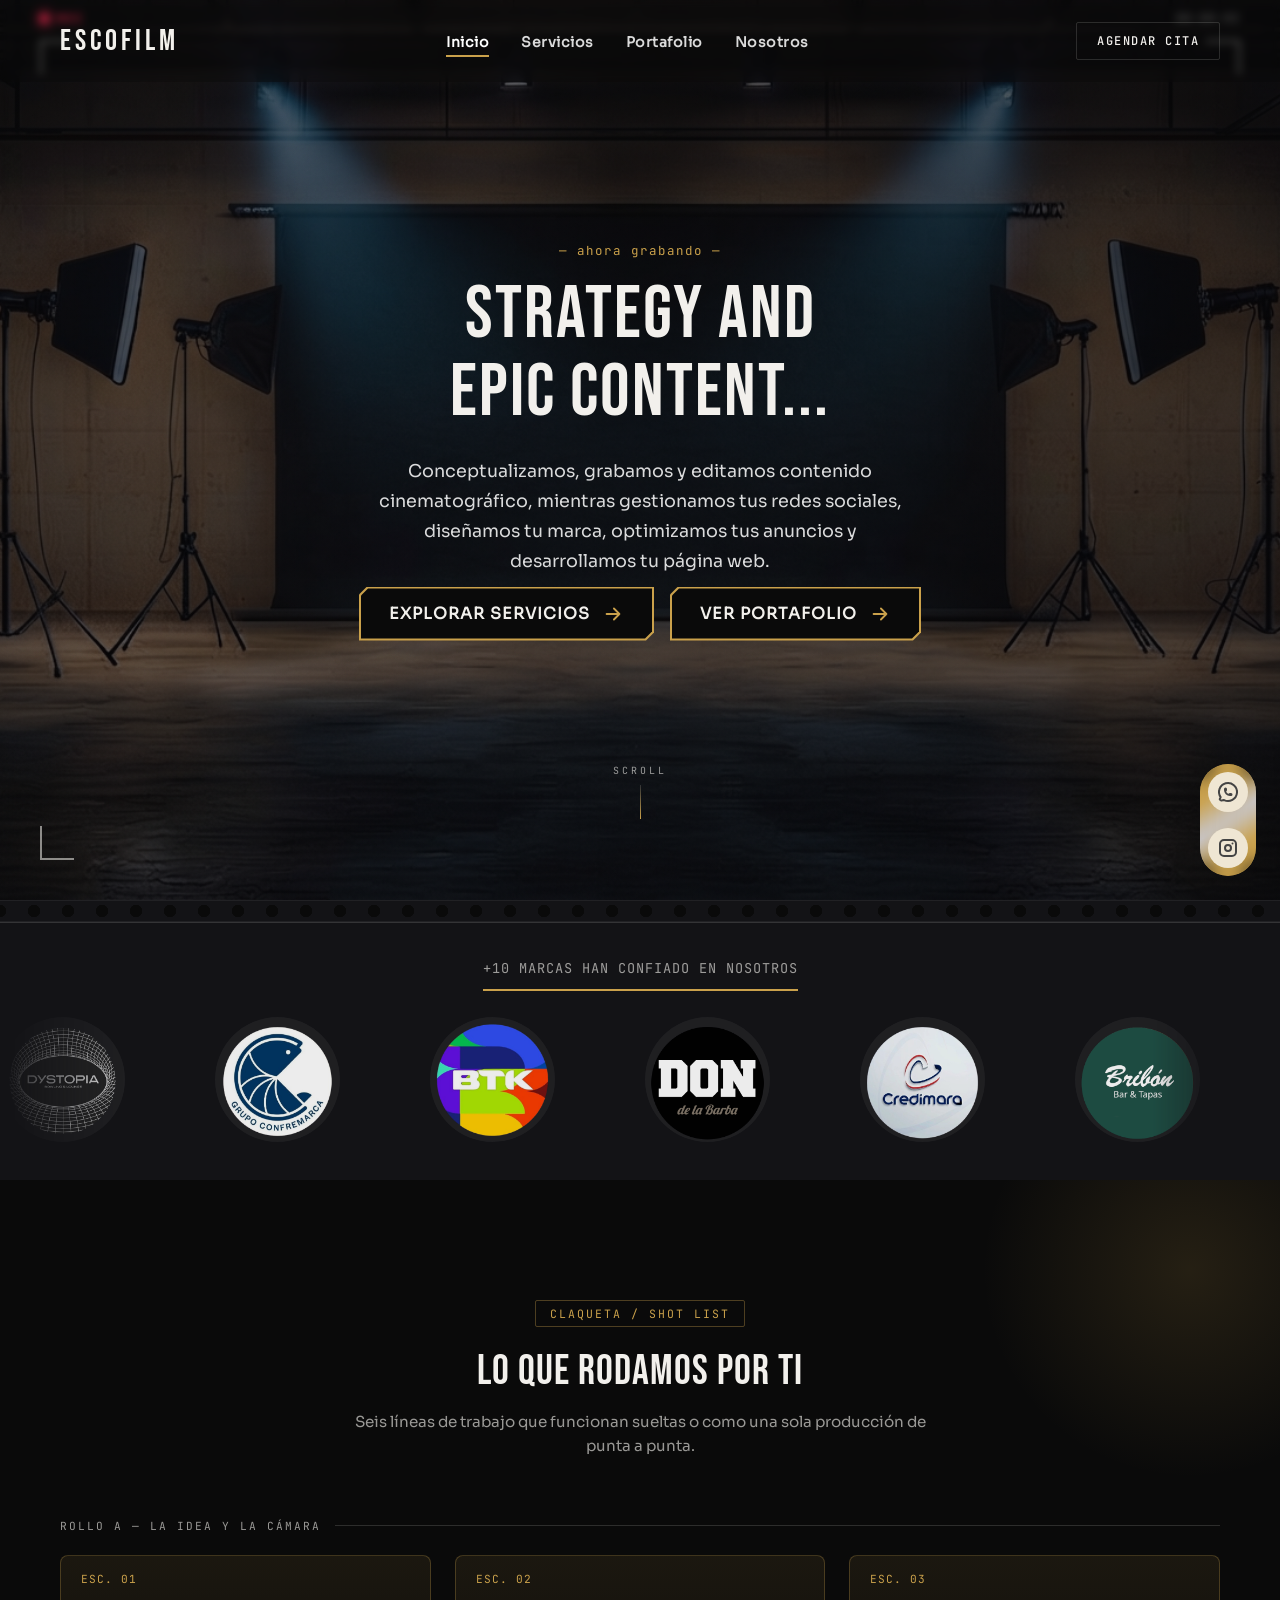
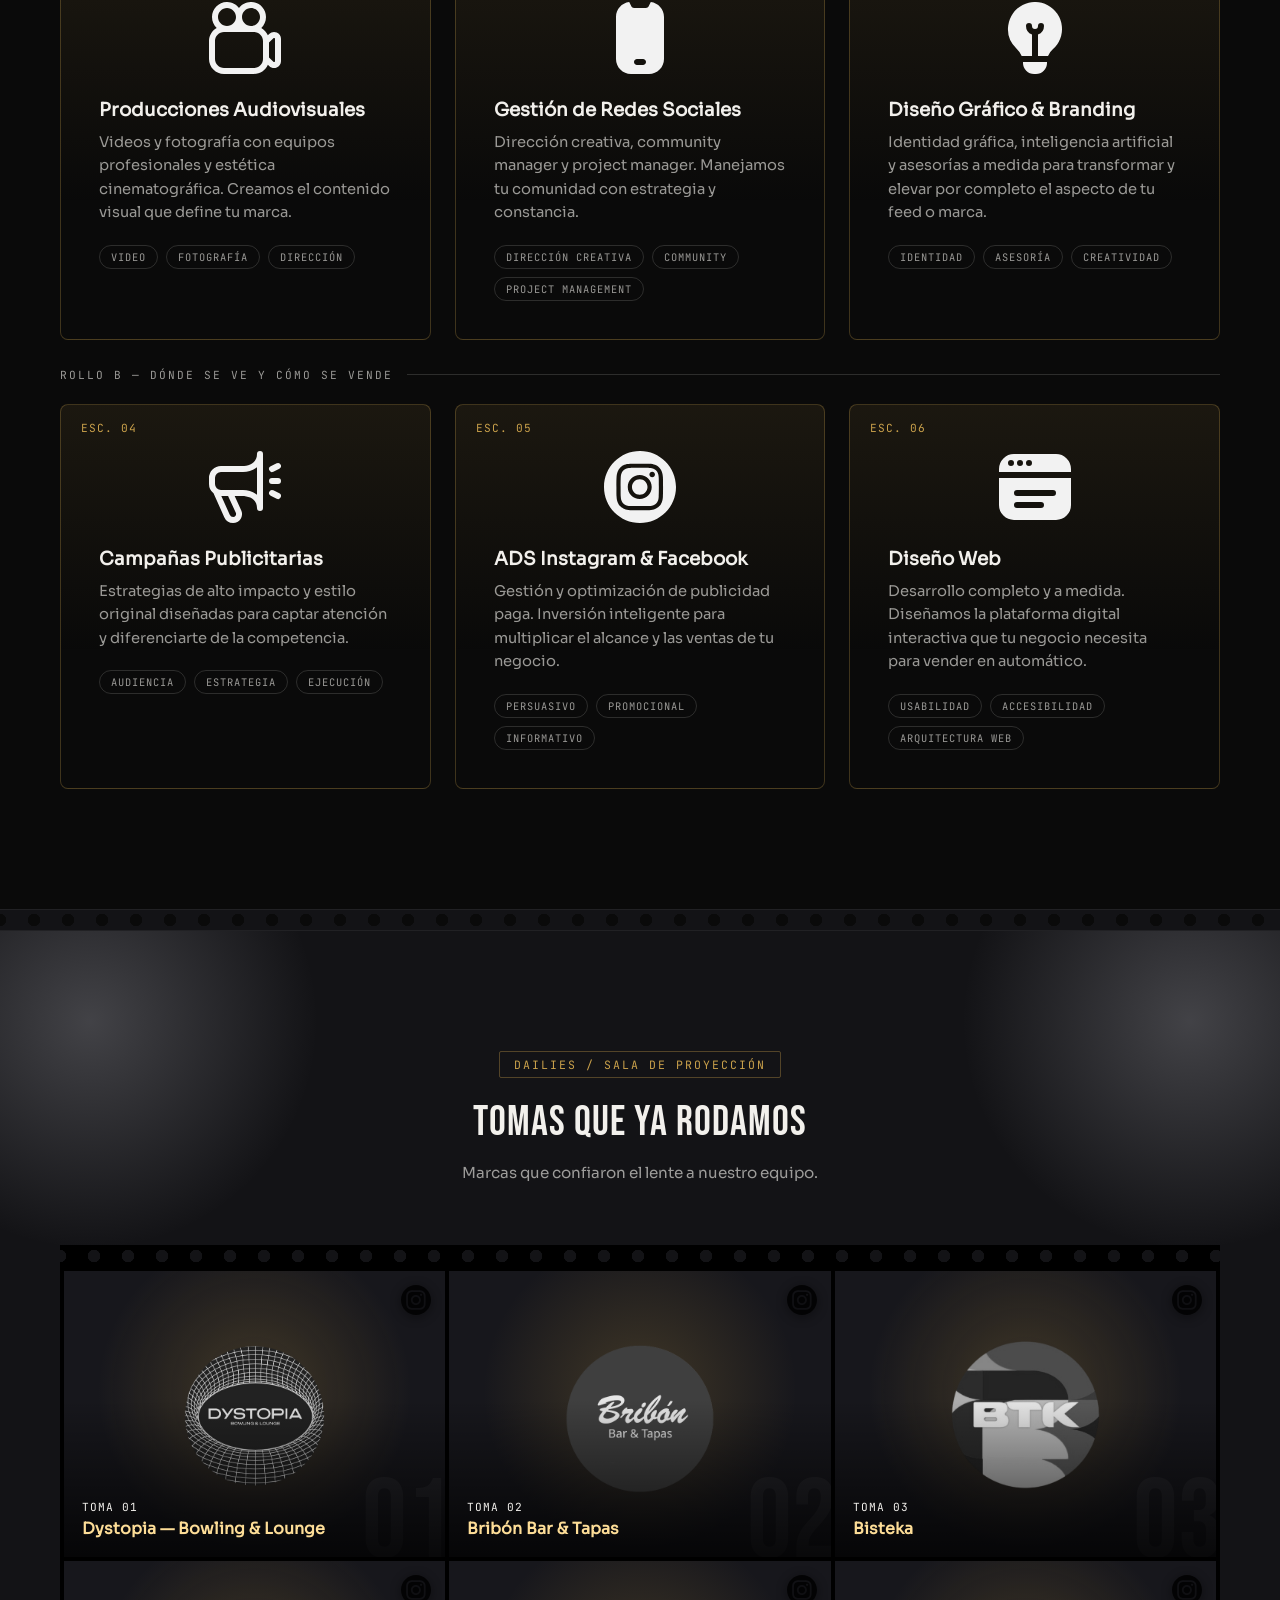
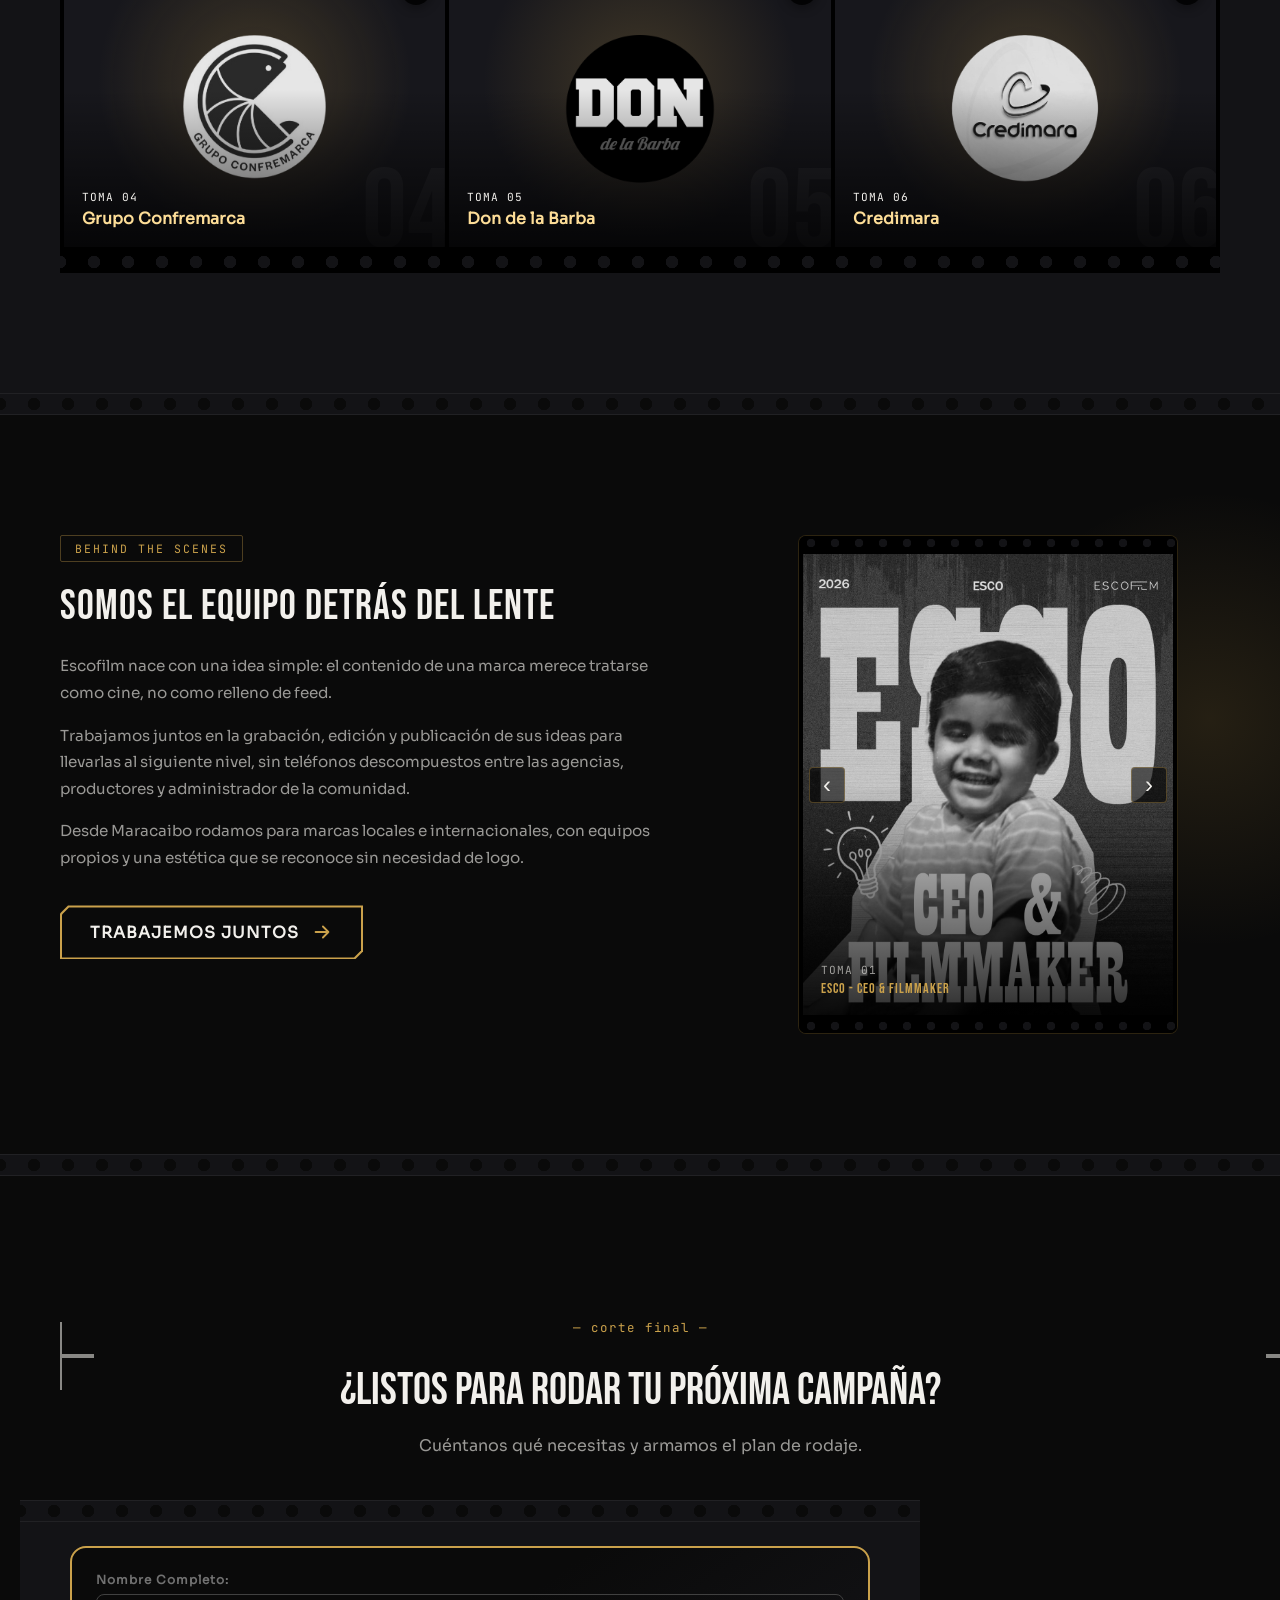
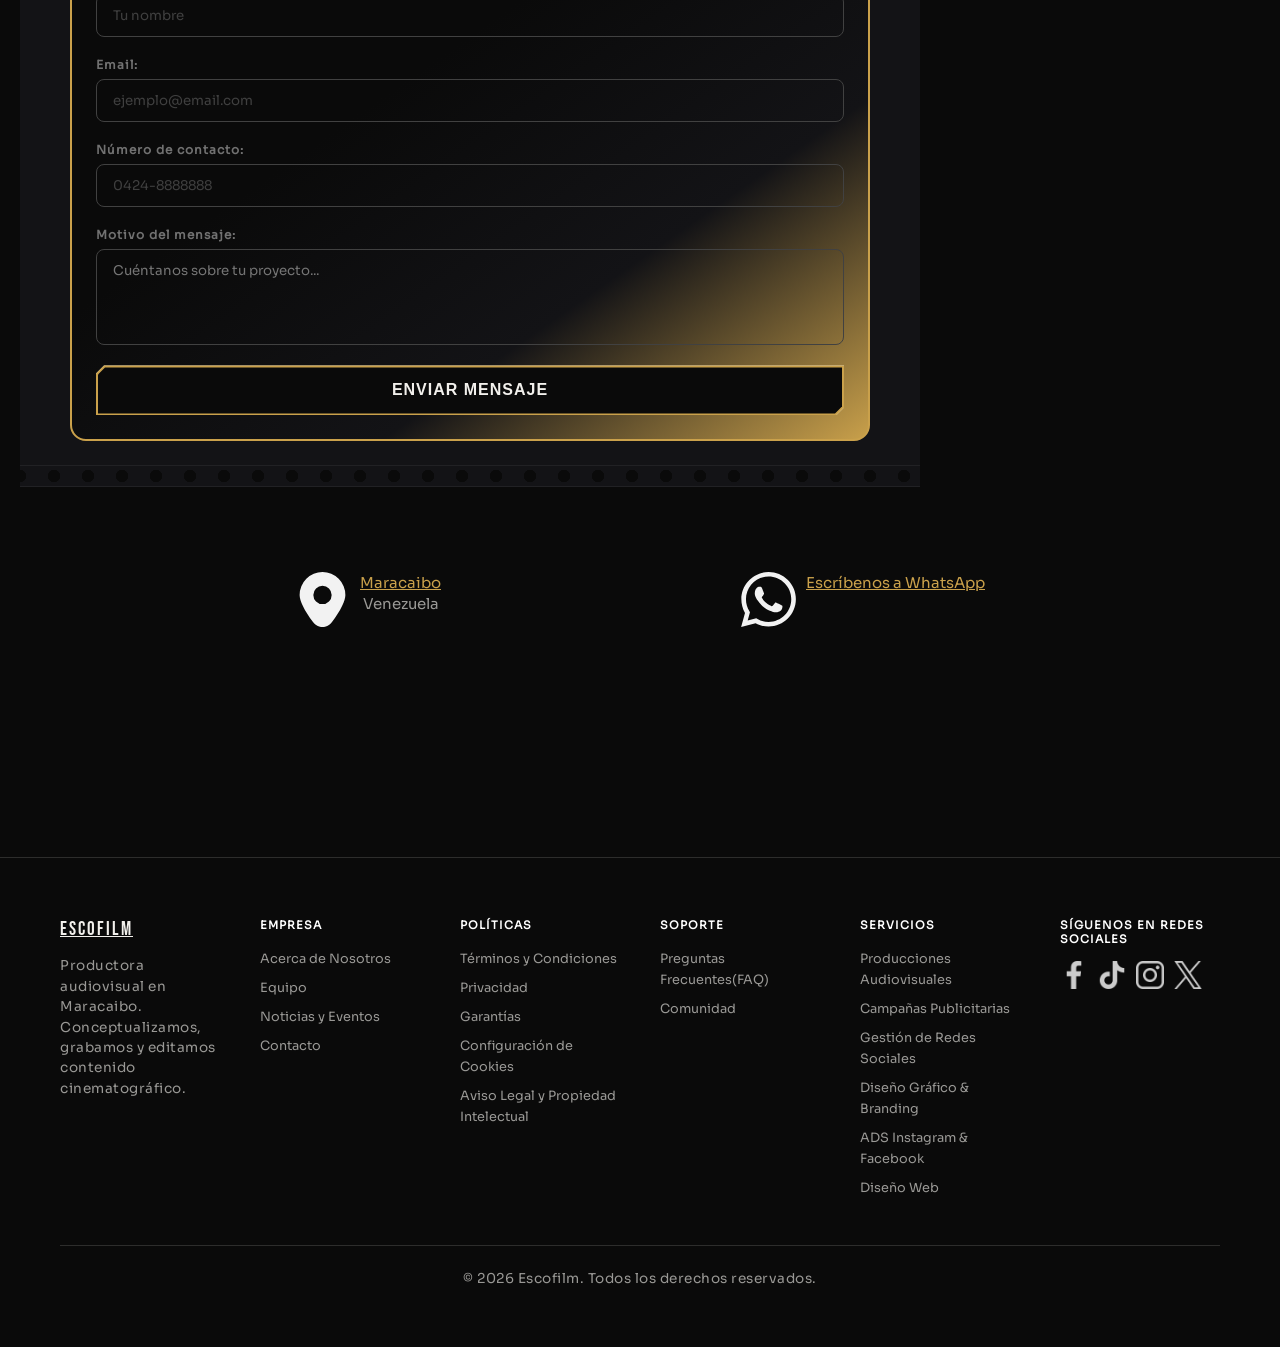
==== commit 238e8326: "Pequeño detalle en contacto" ====
--- a/index.html
+++ b/index.html
@@ -527,39 +527,47 @@
 
 
     <!-- Modal de Contacto / Formulario -->
-    <div class="modal" id="modal" role="dialog" aria-modal="true" aria-labelledby="modalTitle">
-        <div class="form-container">
-            
-            
-            
-            <form class="form" id="citaForm">
-                <div class="form-group">
-                    <label for="name" class="footer-title">Nombre Completo:</label>
-                    <input type="text" id="name" name="name" placeholder="Tu nombre" required>
-                </div>
+
+    <div class="film-perf" aria-hidden="true"></div>
+    <div class="modalContainer">
+
+
+        <div class="modal" id="modal" role="dialog" aria-modal="true" aria-labelledby="modalTitle">
+            <div class="form-container">
                 
-                <div class="form-group">
-                    <label for="email" class="footer-title">Email:</label>
-                    <input type="email" id="email" name="email" placeholder="ejemplo@email.com" required>
-                </div>
-            
-                <div class="form-group">
-                    <label for="phone" class="footer-title">Número de contacto:</label>
-                    <input type="tel" id="phone" name="phone" placeholder="0424-8888888" pattern="[0-9]{4}-[0-9]{7}" required>
-                </div>
                 
-                <div class="form-group">
-                    <label for="textarea" class="footer-title">Motivo del mensaje:</label>
-                    <textarea name="textarea" id="textarea" rows="5" maxlength="1000" placeholder="Cuéntanos sobre tu proyecto..." required></textarea>
-                </div>
-
-                <button class="cta-button" type="submit">
-                    <span>ENVIAR MENSAJE</span>
-                </button>
-            </form>
-        </div>
+                
+                <form class="form" id="citaForm">
+                    <div class="form-group">
+                        <label for="name" class="footer-title">Nombre Completo:</label>
+                        <input type="text" id="name" name="name" placeholder="Tu nombre" required>
+                    </div>
+                    
+                    <div class="form-group">
+                        <label for="email" class="footer-title">Email:</label>
+                        <input type="email" id="email" name="email" placeholder="ejemplo@email.com" required>
+                    </div>
+                
+                    <div class="form-group">
+                        <label for="phone" class="footer-title">Número de contacto:</label>
+                        <input type="tel" id="phone" name="phone" placeholder="0424-8888888" pattern="[0-9]{4}-[0-9]{7}" required>
+                    </div>
+                    
+                    <div class="form-group">
+                        <label for="textarea" class="footer-title">Motivo del mensaje:</label>
+                        <textarea name="textarea" id="textarea" rows="5" maxlength="1000" placeholder="Cuéntanos sobre tu proyecto..." required></textarea>
+                    </div>
+
+                    <button class="cta-button" type="submit">
+                        <span>ENVIAR MENSAJE</span>
+                    </button>
+                </form>
+            </div>
+        </div>
+
     </div>
-
+    <div class="film-perf" aria-hidden="true"></div>
+    
     <!-- Tarjetas de datos de contacto directos -->
     <div class="contactoEsco">
         <div class="contact-card">
@@ -587,7 +595,6 @@
 
      
     </section>
-    <!-- Lo del modal-->
 
 
     <!-- FOOTER -->
--- a/styles.css
+++ b/styles.css
@@ -1485,6 +1485,13 @@
 }
 
 
+.contact .film-perf {
+    width: 900px;
+    align-self: center;
+    justify-self: center;
+}
+
+
 /* ---------- FOOTER ---------- */
 
 .main-footer {
@@ -1919,6 +1926,18 @@
     /*Para el formulario*/
     /* From Uiverse.io by gharsh11032000 */ 
 
+.modalContainer{
+    background-color: var(--charcoal);
+    padding: 24px;
+    width: 900px;
+    display: flex;
+    justify-content: center;
+    align-items: center;
+    align-self: center;
+    justify-self: center;
+    box-sizing: border-box;
+}
+
 .modal{
     display: flex;
     /*background-color: rgba(0, 0, 0, 0.5);*/
@@ -1931,8 +1950,7 @@
     .form-container {
 
     width: 800px;
-    background: linear-gradient(transparent, transparent) padding-box,
-                linear-gradient(145deg, transparent 35%,transparent, #caa14b) border-box;
+    background: linear-gradient(145deg, var(--black) 35%,var(--charcoal), #caa14b) border-box;
     /*  
 
                 #caa14b
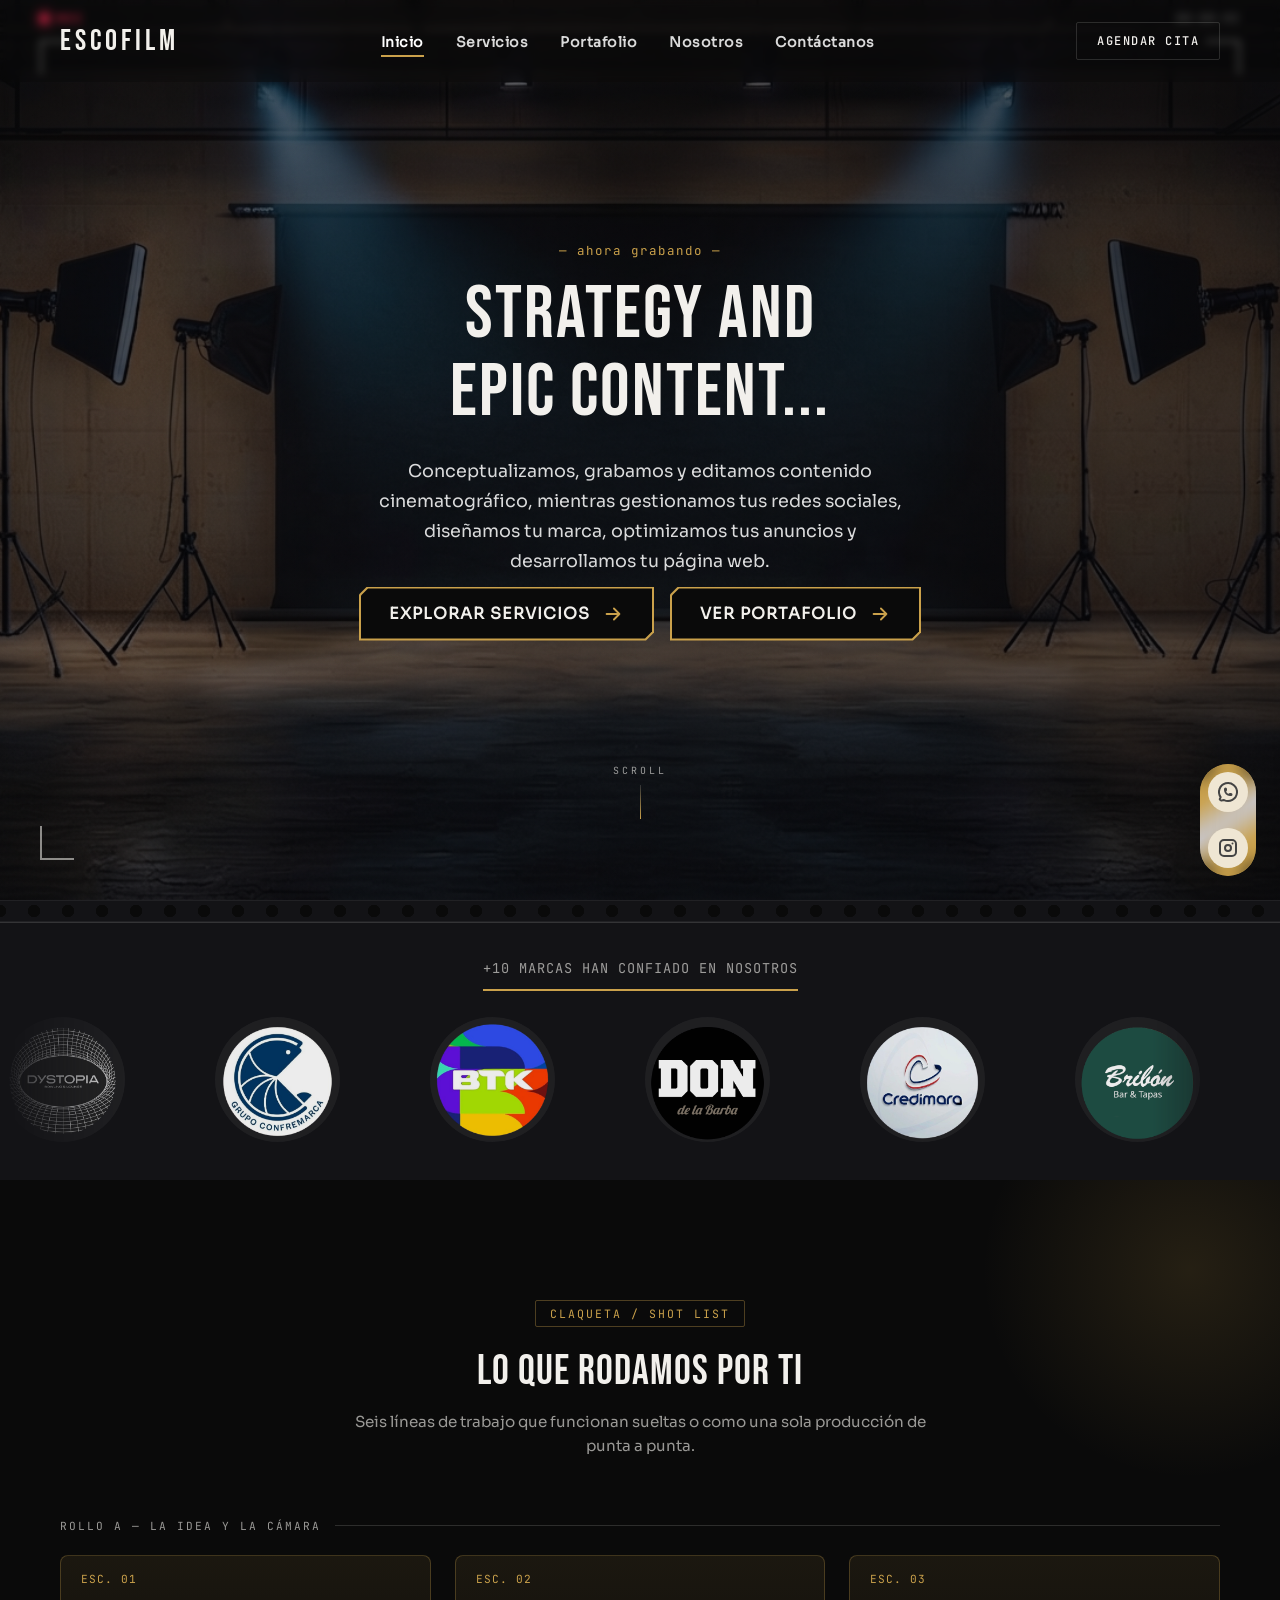
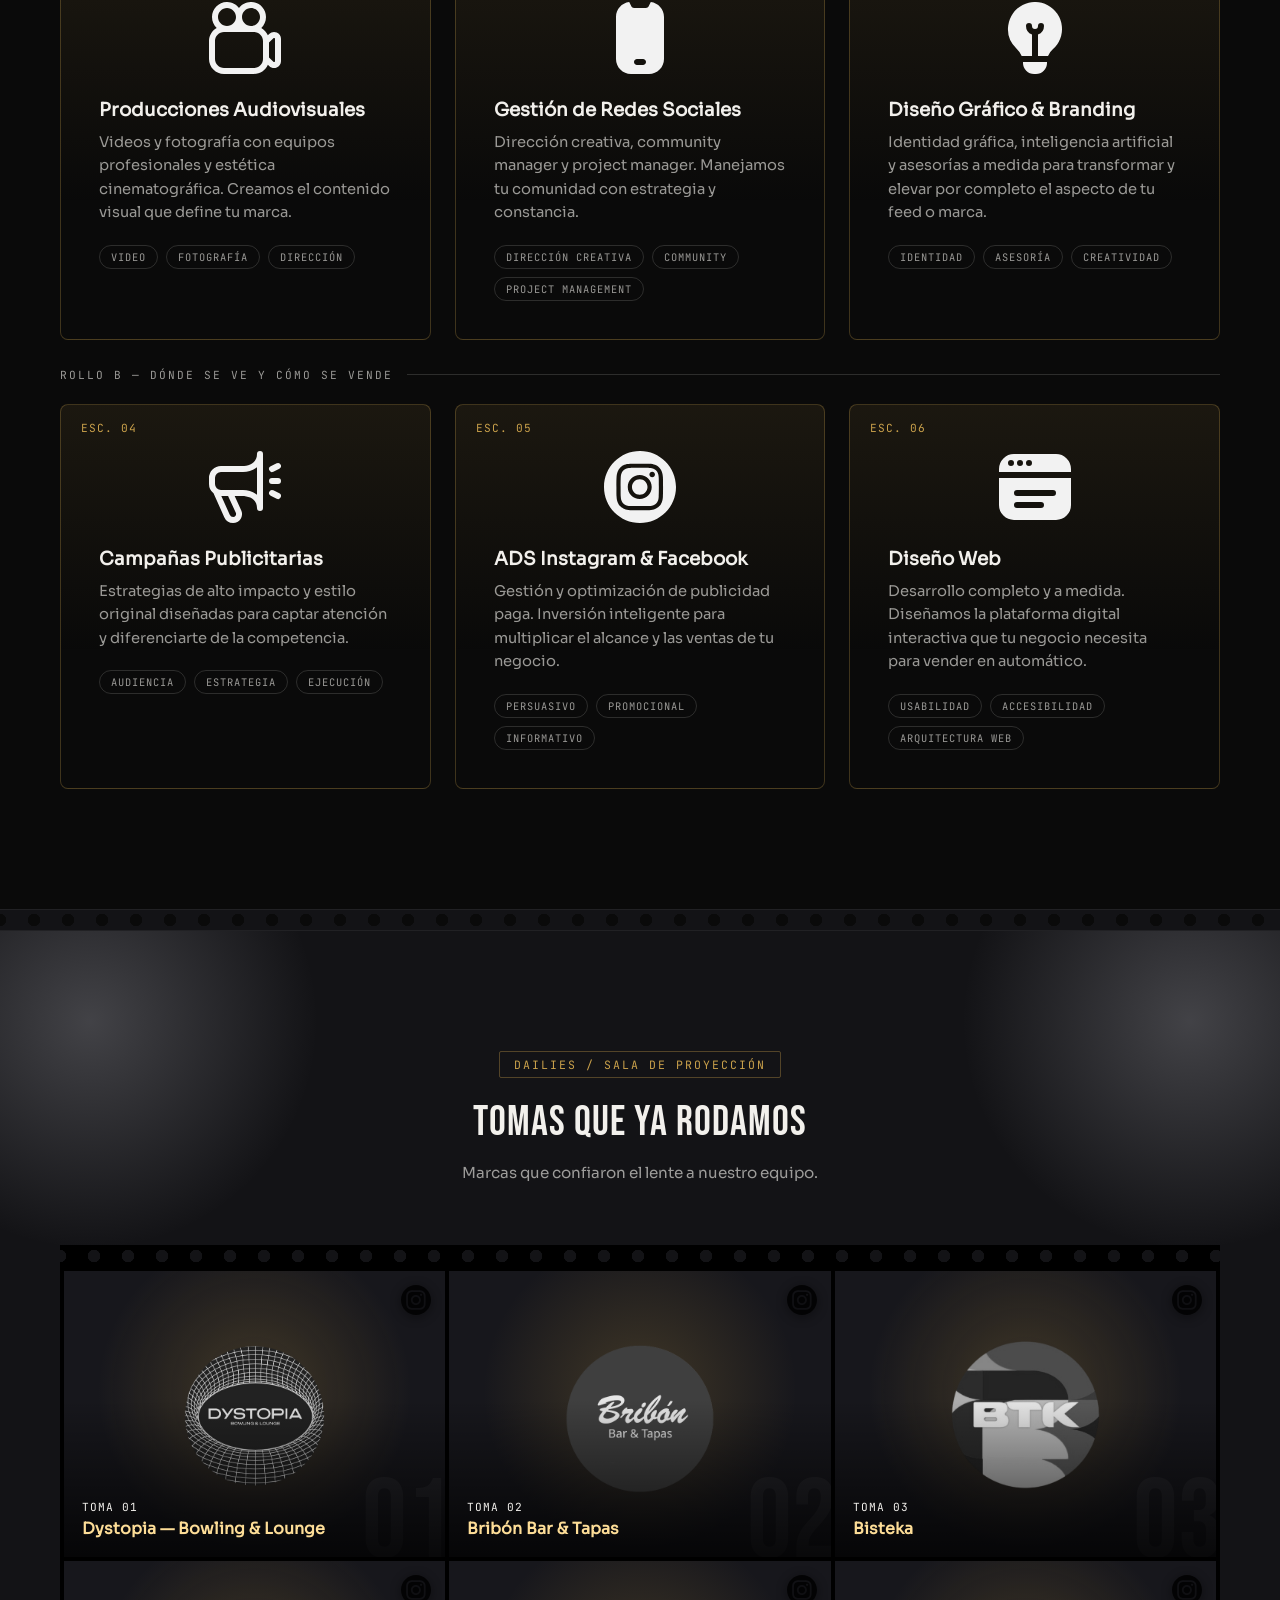
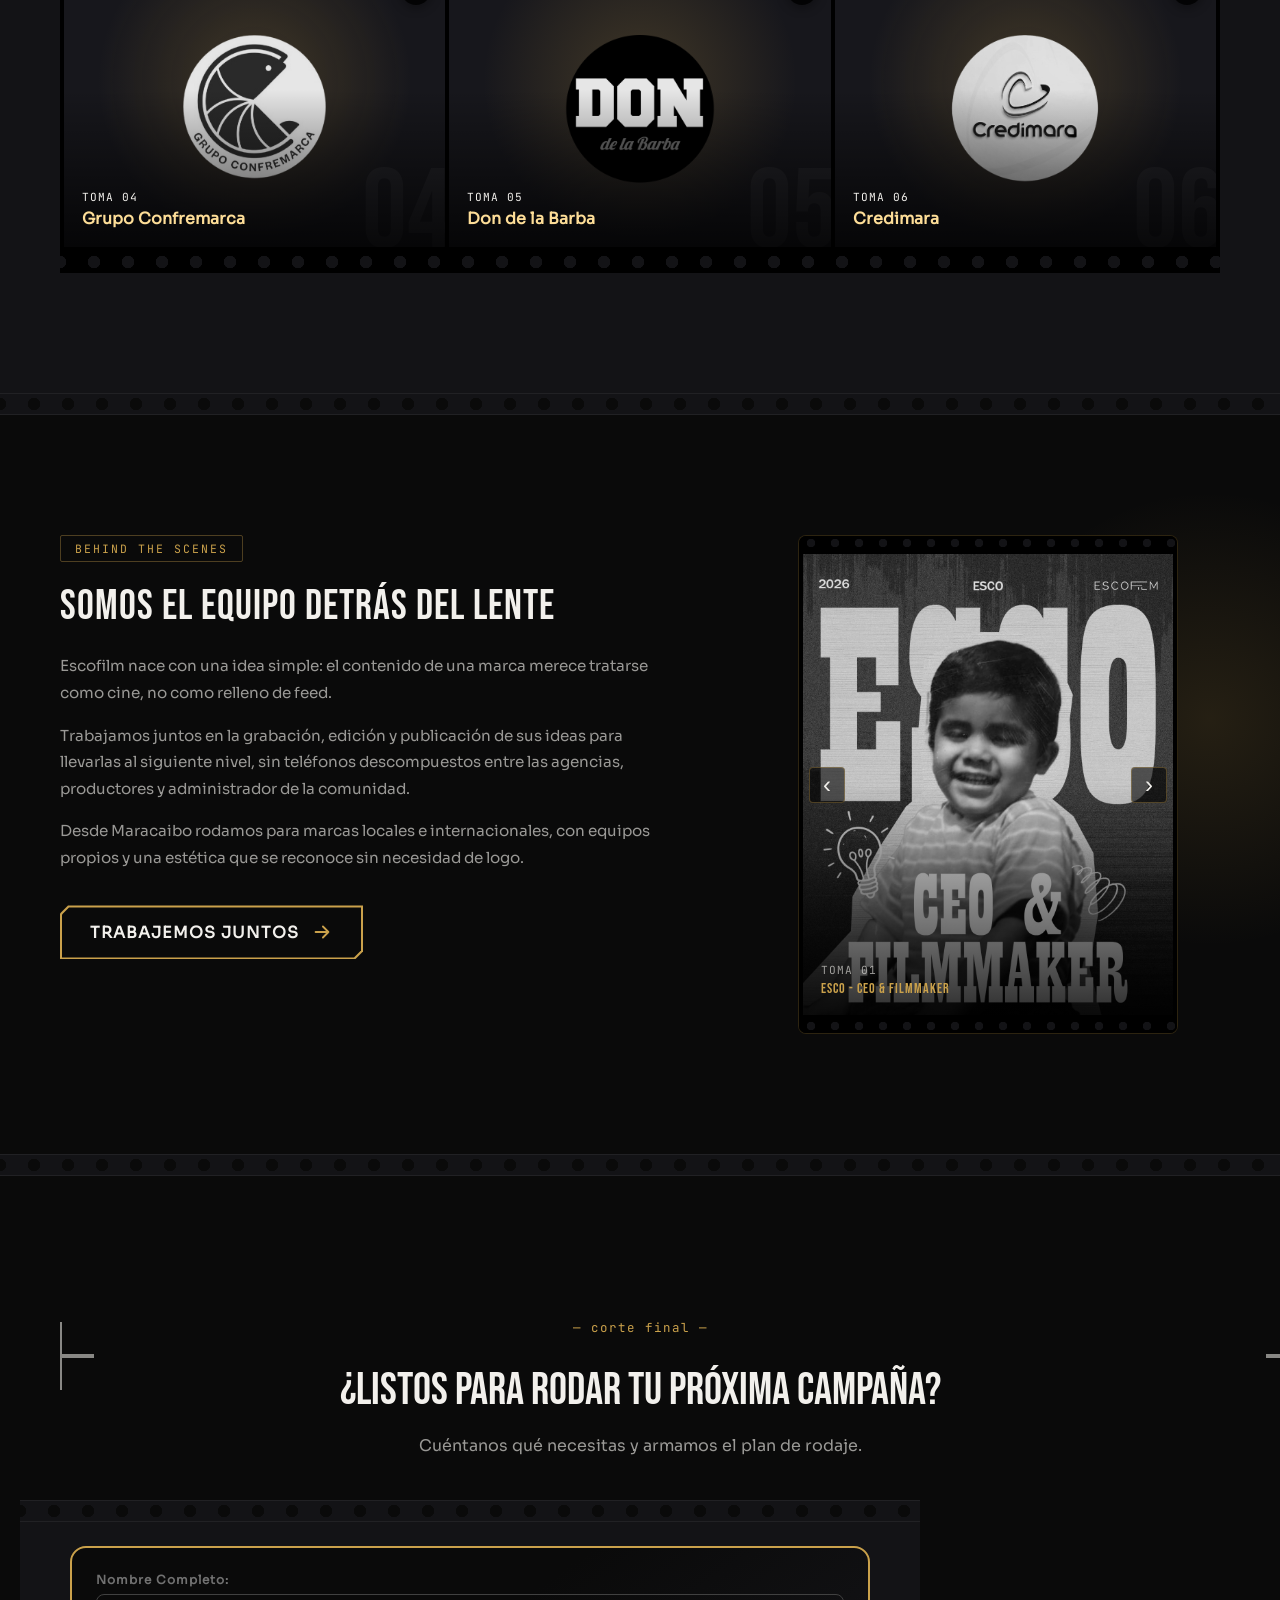
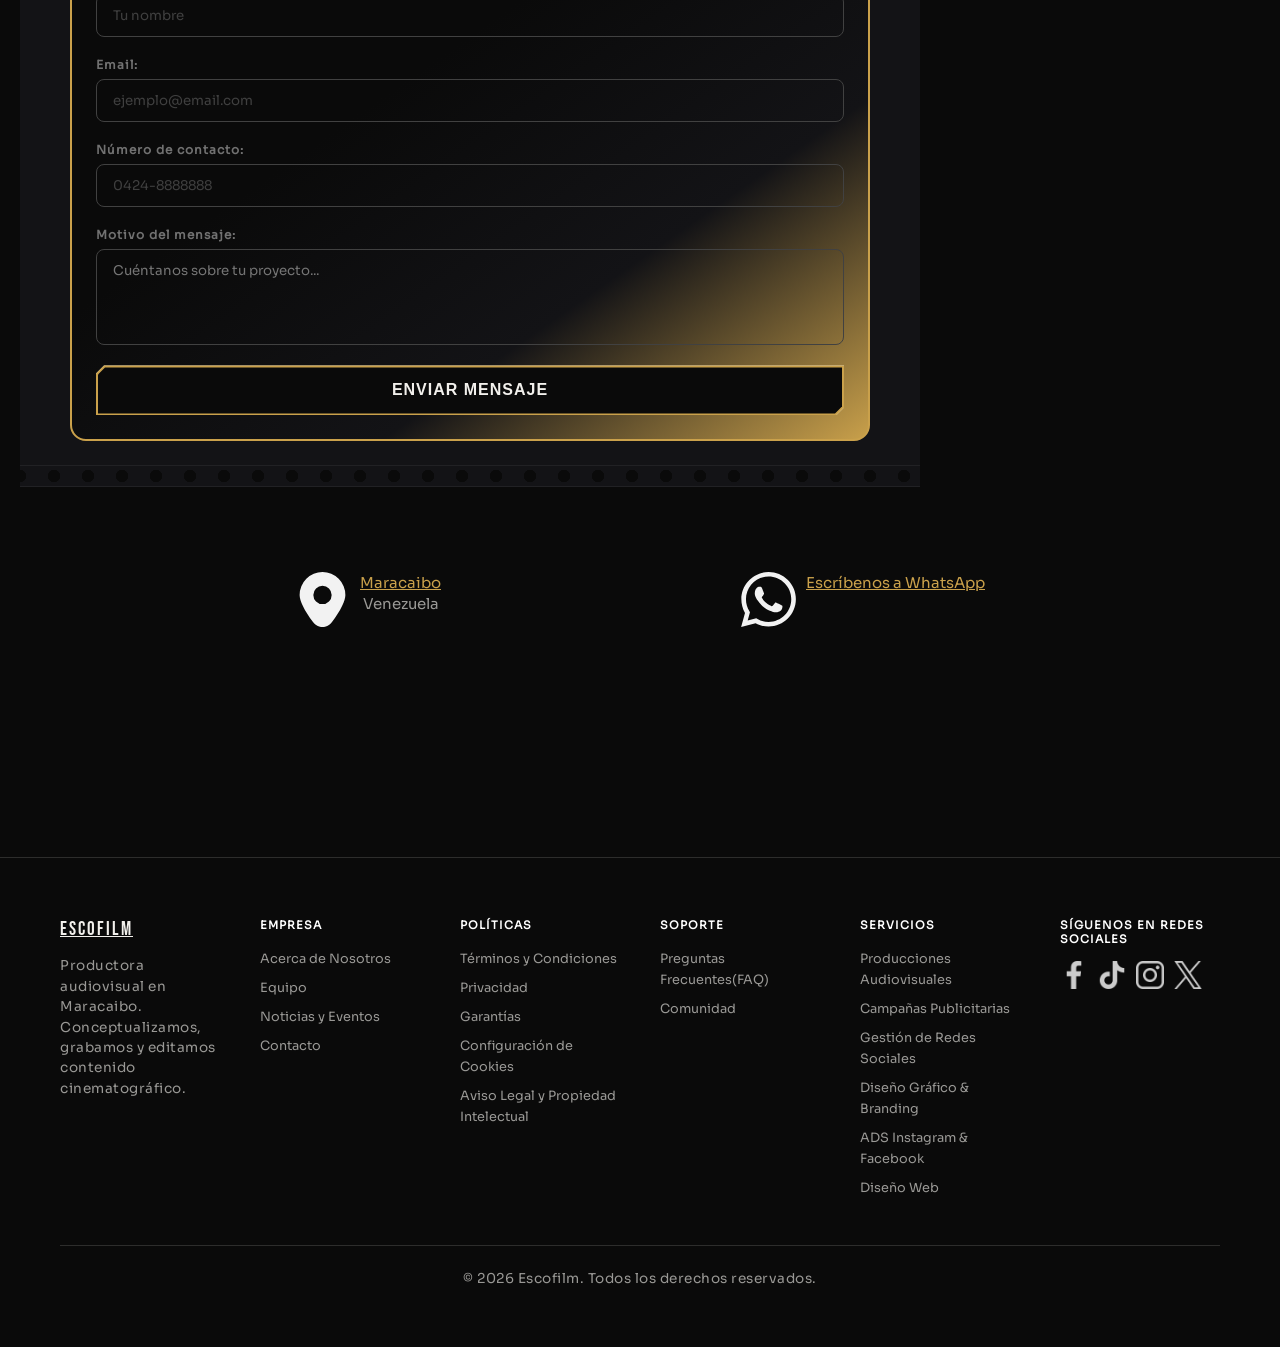
==== commit afacfa77: "boton en header para redireccionar al formulario, y cambio de nombre del respectivo boton en el menu" ====
--- a/index.html
+++ b/index.html
@@ -49,27 +49,32 @@
     <a class="skip-link" href="#inicio">Saltar al contenido</a>
 
     <!-- HEADER -->
-    <header class="main-header">
-        <a href="#inicio" class="logo">ESCOFILM</a>
-
-        <nav class="main-nav" id="mainNav">
-            <ul>
-                <li><a href="#inicio" class="active">Inicio</a></li>
-                <li><a href="#servicios">Servicios</a></li>
-                <li><a href="#portafolio">Portafolio</a></li>
-                <li><a href="#nosotros">Nosotros</a></li>
-                <li class="nav-cta-mobile"><a href="#contacto">Contáctanos</a></li>
-            </ul>
-        </nav>
-
-        <a href="https://calendar.app.google/oNw9YKqZztcAcxQv5" class="btn-header" target="_blank">Agendar Cita</a>
-
-        <button class="nav-toggle" id="navToggle" aria-label="Abrir menú" aria-expanded="false" aria-controls="mainNav">
-            <span></span>
-            <span></span>
-            <span></span>
+<header class="main-header">
+    <a href="#inicio" class="logo">ESCOFILM</a>
+
+    <nav class="main-nav" id="mainNav">
+        <button class="nav-close" id="navClose" aria-label="Cerrar menú">
+            ✕
         </button>
-    </header>
+        
+        <ul>
+            <li><a href="#inicio" class="active">Inicio</a></li>
+            <li><a href="#servicios">Servicios</a></li>
+            <li><a href="#portafolio">Portafolio</a></li>
+            <li><a href="#nosotros">Nosotros</a></li>
+            <li><a href="#contacto">Contáctanos</a></li>
+            <li class="nav-cta-mobile"><a href="#contacto">Agendar Cita</a></li>
+        </ul>
+    </nav>
+
+    <a href="https://calendar.app.google/oNw9YKqZztcAcxQv5" class="btn-header" target="_blank">Agendar Cita</a>
+
+    <button class="nav-toggle" id="navToggle" aria-label="Abrir menú" aria-expanded="false" aria-controls="mainNav">
+        <span></span>
+        <span></span>
+        <span></span>
+    </button>
+</header>
 
     <!-- HERO -->
     <main class="hero" id="inicio">
--- a/styles.css
+++ b/styles.css
@@ -350,6 +350,50 @@
 
 .nav-toggle[aria-expanded="true"] span:nth-child(3) {
     transform: translateY(-7px) rotate(-45deg);
+}
+
+/* Botón cerrar del menú móvil */
+.nav-close {
+    position: absolute;
+    top: 20px;
+    right: 20px;
+    width: 40px;
+    height: 40px;
+    background: none;
+    border: 1px solid var(--grey-faint);
+    border-radius: 2px;
+    color: var(--off-white);
+    font-size: 1.4rem;
+    cursor: pointer;
+    display: none;
+    align-items: center;
+    justify-content: center;
+    transition: border-color 0.3s ease, color 0.3s ease;
+}
+
+.nav-close:hover {
+    border-color: var(--gold);
+    color: var(--gold);
+}
+
+@media (max-width: 768px) {
+    .nav-close {
+        display: flex;
+    }
+
+    .main-nav {
+        position: fixed;
+        inset: 0 0 0 auto;
+        width: min(300px, 82vw);
+        background: rgba(10, 10, 10, 0.97);
+        backdrop-filter: blur(16px);
+        -webkit-backdrop-filter: blur(16px);
+        border-left: 1px solid var(--grey-faint);
+        padding: 100px 32px 40px;
+        transform: translateX(100%);
+        transition: transform 0.35s cubic-bezier(0.4, 0, 0.2, 1);
+        z-index: 90;
+    }
 }
 
 /* ---------- HERO ---------- */
@@ -1930,6 +1974,7 @@
     background-color: var(--charcoal);
     padding: 24px;
     width: 900px;
+    
     display: flex;
     justify-content: center;
     align-items: center;
@@ -2140,4 +2185,86 @@
 
     .contact-card .content:hover .contact-icon img{
     filter: invert(75%) sepia(53%) saturate(496%) hue-rotate(358deg) brightness(93%) contrast(91%);
-    }+    }
+
+    /* ---------- RESPONSIVE PARA CONTACTO (solo ajustes necesarios) ---------- */
+
+@media (max-width: 768px) {
+    /* Formulario */
+    .modalContainer {
+        padding: 16px;
+        width: 100%;
+    }
+
+    .form-container {
+        padding: 20px 16px;
+        width: 100%;
+    }
+
+    .form-container .form-group input,
+    .form-container .form-group textarea {
+        font-size: 16px; /* Evita zoom en iOS */
+    }
+
+    .form-container .form-submit-btn {
+        width: 100%;
+        justify-content: center;
+    }
+
+    /* Tarjetas de contacto */
+    .contactoEsco {
+        padding: 10px;
+        gap: 10px;
+        flex-direction: column;
+    }
+
+    .contact-card {
+        padding: 15px;
+        flex-direction: column;
+        gap: 15px;
+        width: 100%;
+    }
+
+    .contact-card .content {
+        min-width: 100%;
+        padding: 5px 0;
+    }
+
+    .contact-icon {
+        width: 45px;
+        height: 45px;
+    }
+
+    .contact-card .details {
+        font-size: 14px;
+    }
+}
+
+@media (max-width: 480px) {
+    .modalContainer {
+        padding: 12px;
+    }
+
+    .form-container {
+        padding: 16px 12px;
+    }
+
+    .form-container .form-group input,
+    .form-container .form-group textarea {
+        font-size: 16px;
+        padding: 8px 12px;
+    }
+
+    .form-container .form-group textarea {
+        height: 80px;
+    }
+
+    .contact-card .details {
+        font-size: 13px;
+    }
+
+    .contact-icon {
+        width: 40px;
+        height: 40px;
+    }
+}
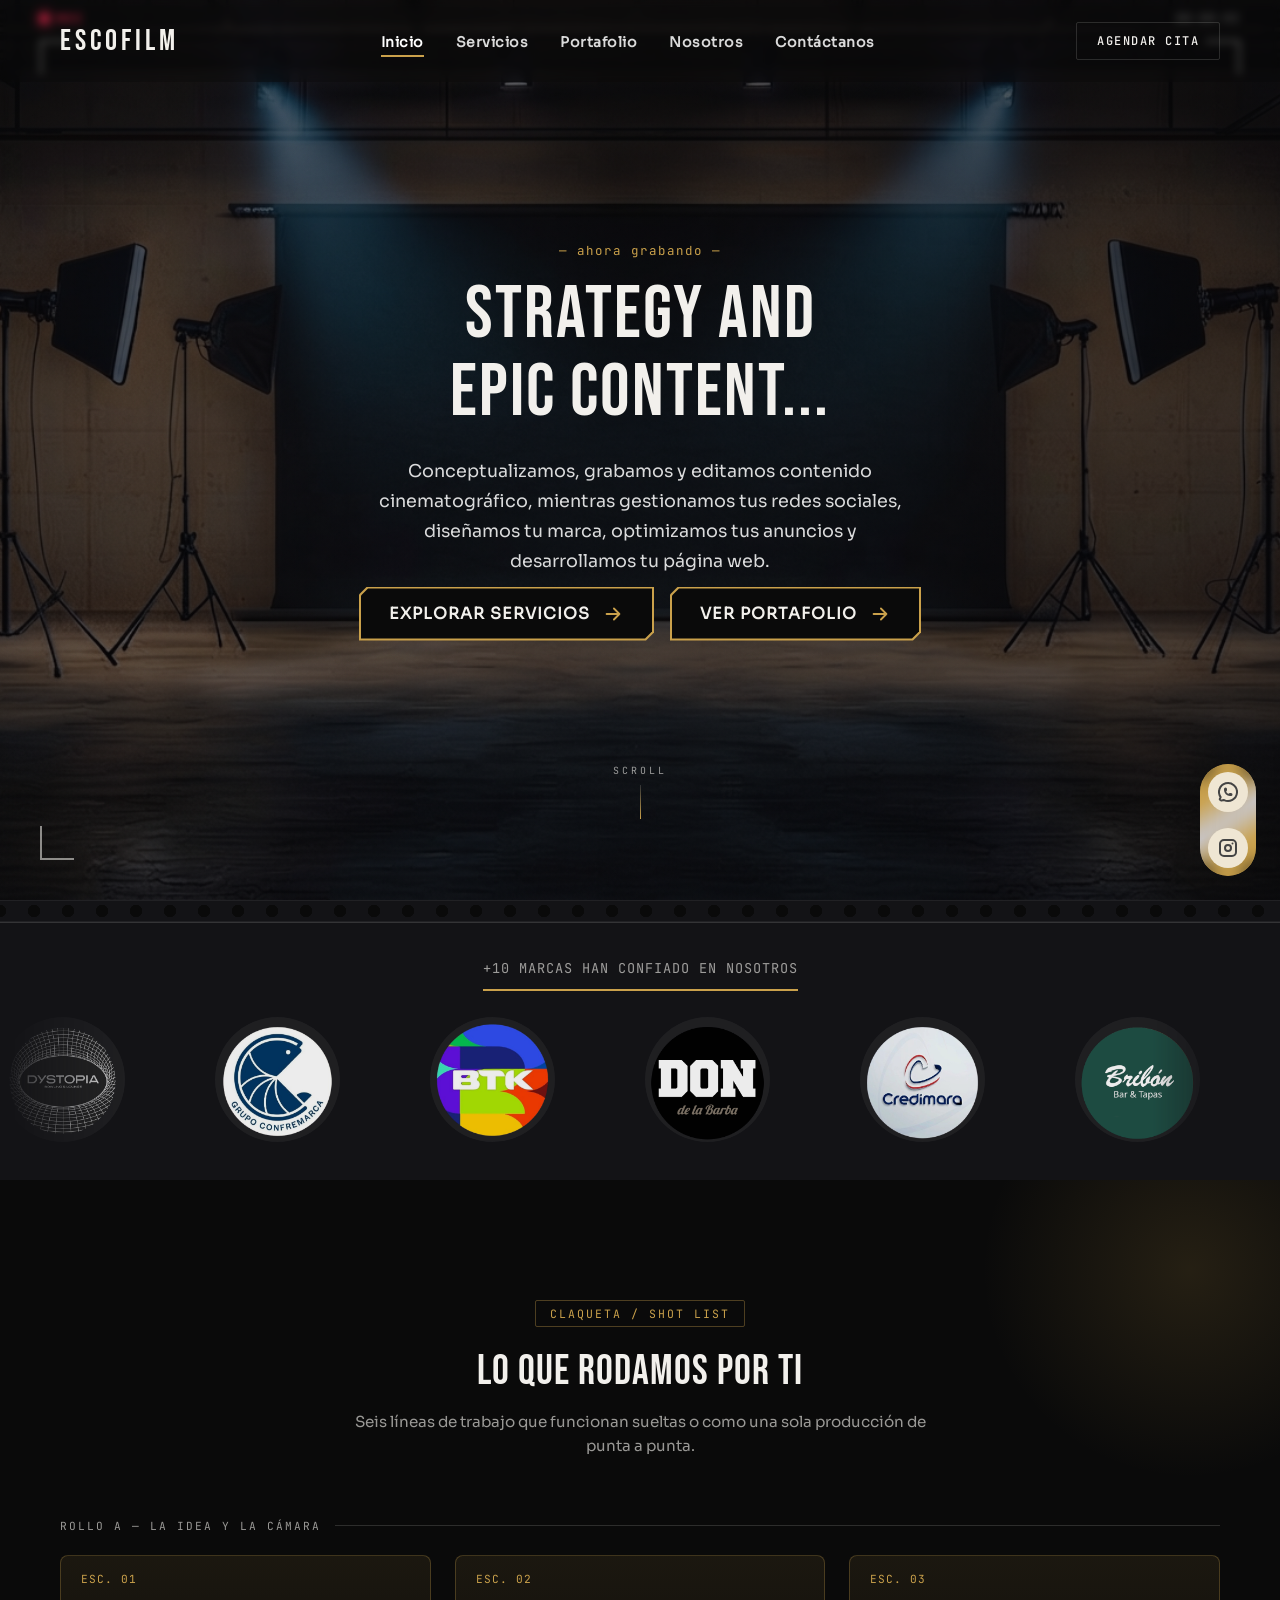
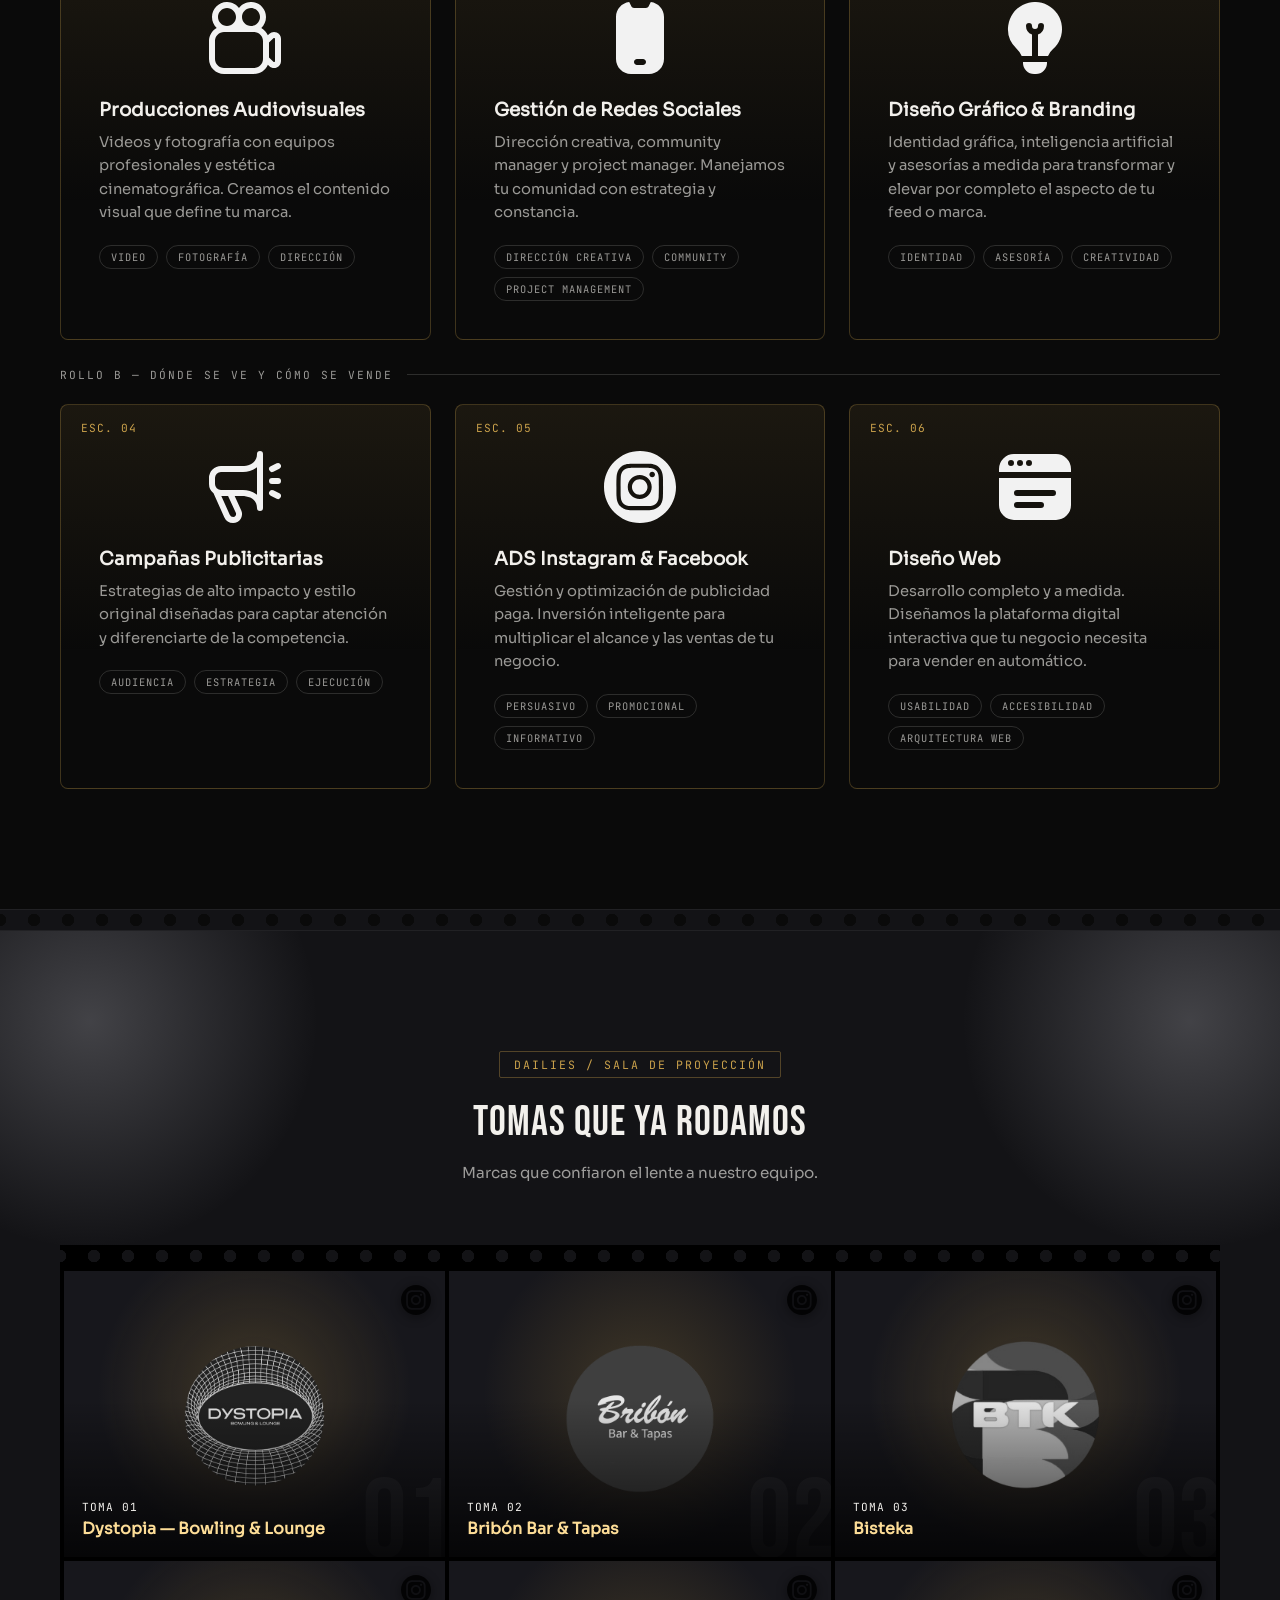
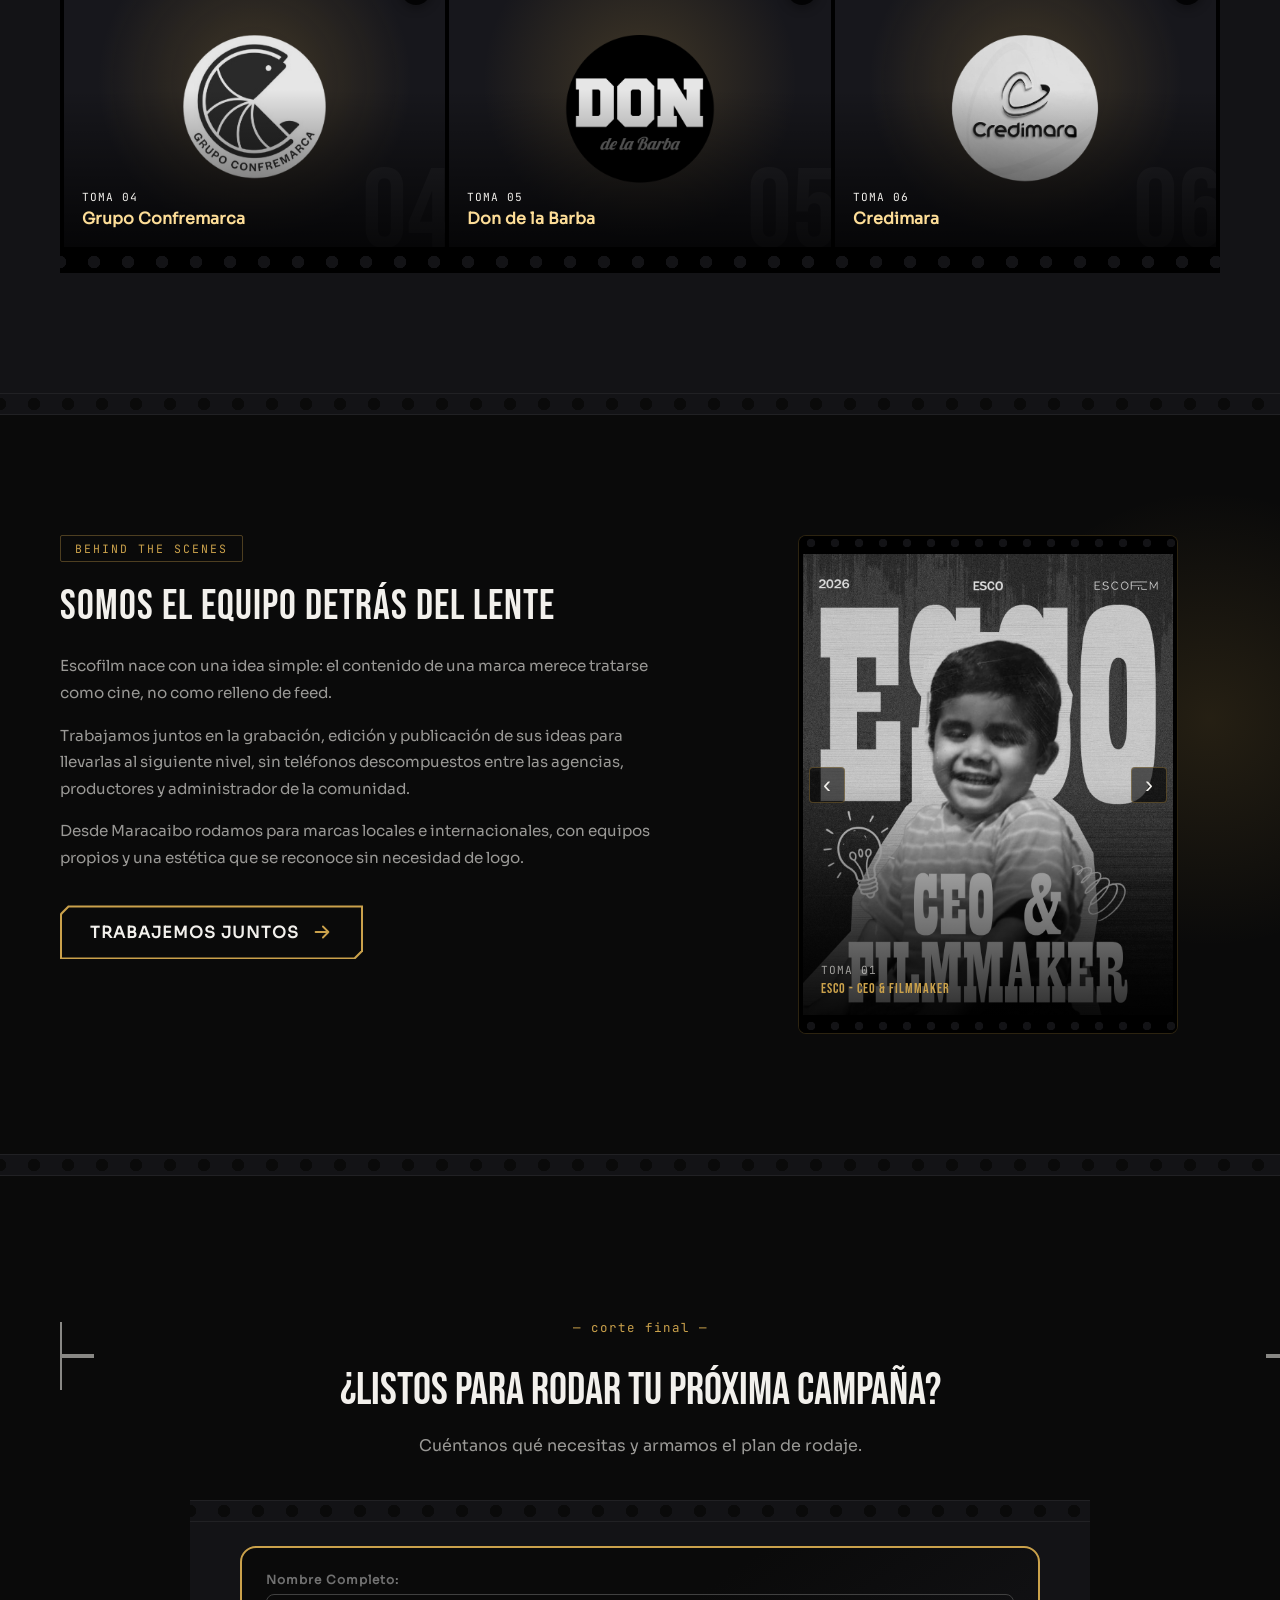
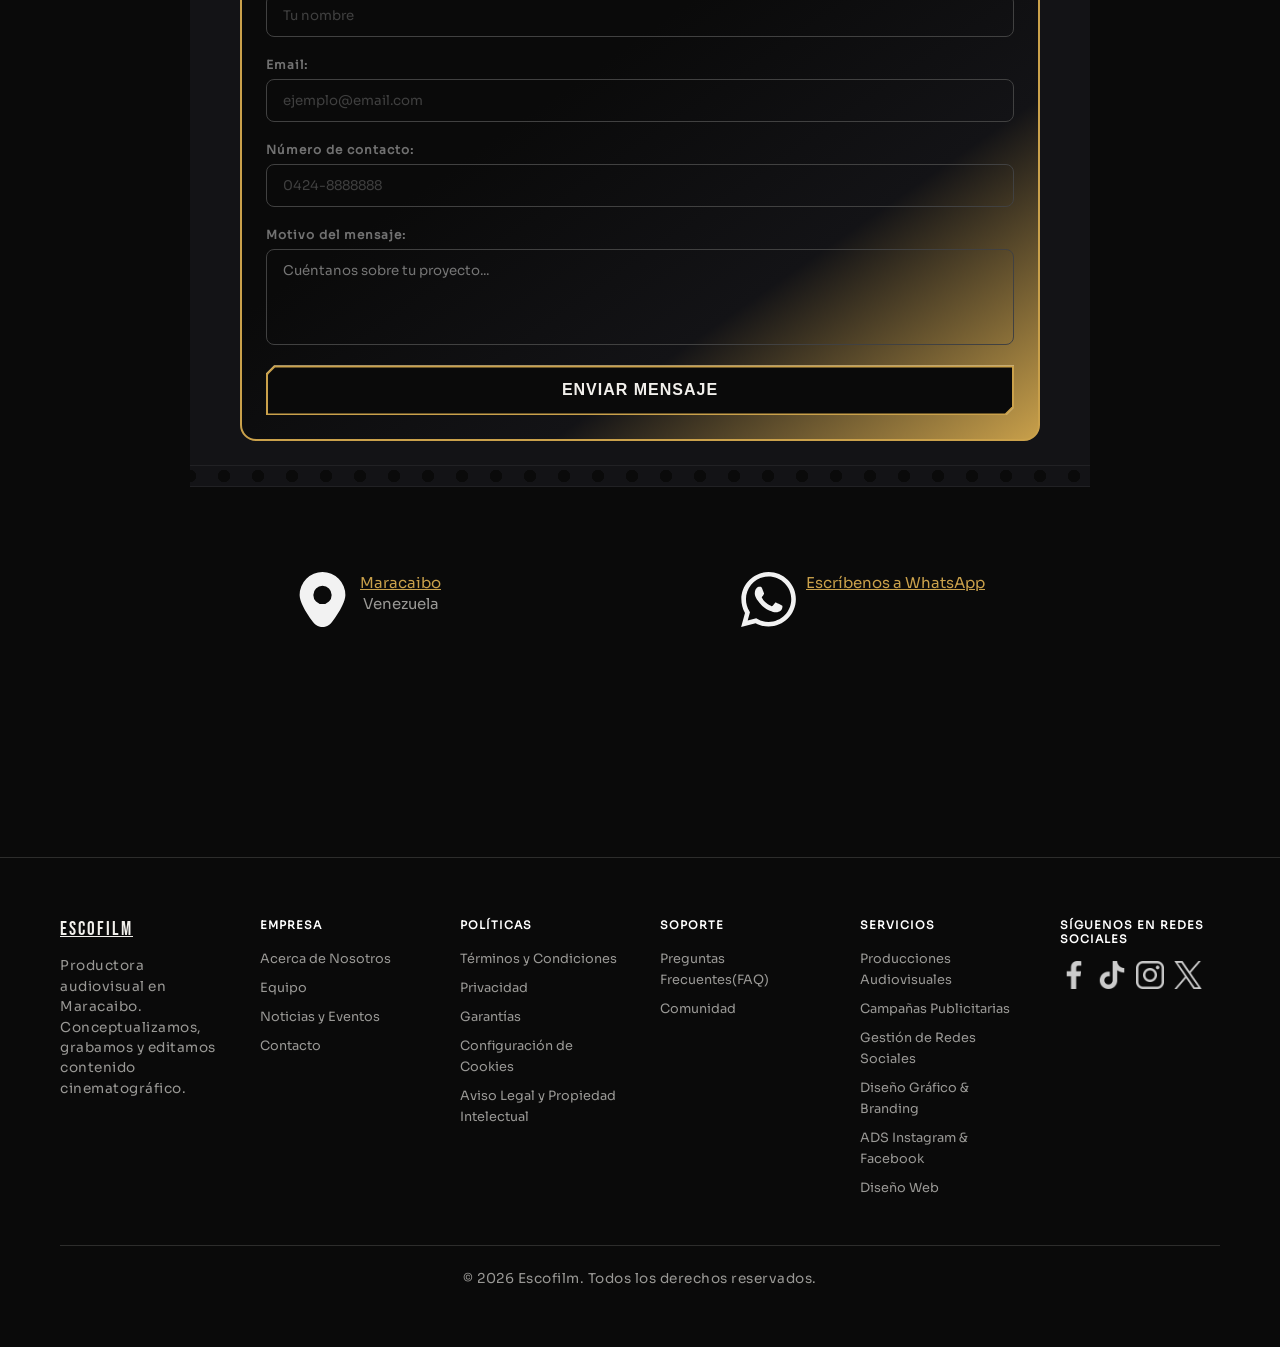
==== commit d2af0c7f: "Update index.html" ====
--- a/index.html
+++ b/index.html
@@ -449,7 +449,7 @@
                             <img src="src/equipo/franchi.jpg" alt="Franchi - Production Assistant">
                             <div class="about-team-overlay">
                                 <span class="about-take">TOMA 08</span>
-                                <span class="about-name">SALVATORE — PRODUCTION ASSISTANT</span>
+                                <span class="about-name">FRANCHI — PRODUCTION ASSISTANT</span>
                             </div>
                         </div>
 
@@ -683,7 +683,7 @@
             <span class="social-dock-label" data-content="WhatsApp"></span>
         </a>
 
-        <a class="social-dock-btn" href="https://instagram.com/USUARIO" target="_blank" rel="noopener" aria-label="Síguenos en Instagram">
+        <a class="social-dock-btn" href="https://instagram.com/escofilm/" target="_blank" rel="noopener" aria-label="Síguenos en Instagram">
             <svg class="social-dock-icon" xmlns="http://www.w3.org/2000/svg" viewBox="0 0 24 24" stroke-linejoin="round" stroke-linecap="round" stroke-width="2" stroke="currentColor" fill="none" aria-hidden="true" focusable="false">
                 <path d="M4 8a4 4 0 0 1 4 -4h8a4 4 0 0 1 4 4v8a4 4 0 0 1 -4 4h-8a4 4 0 0 1 -4 -4z"></path>
                 <path d="M9 12a3 3 0 1 0 6 0a3 3 0 0 0 -6 0"></path>
@@ -711,7 +711,7 @@
             </div>
         </div>
     </div>
-    <!-- scriptxd 2 3 4-->
+    <!-- scriptxd 2 3 4 5-->
     <script src="script.js"></script>
 </body>
 </html>
--- a/styles.css
+++ b/styles.css
@@ -1531,8 +1531,8 @@
 
 .contact .film-perf {
     width: 900px;
-    align-self: center;
-    justify-self: center;
+    max-width: 100%;
+    margin: 0 auto;
 }
 
 
@@ -1974,12 +1974,12 @@
     background-color: var(--charcoal);
     padding: 24px;
     width: 900px;
-    
+    max-width: 100%;
+    margin: 0 auto;
+
     display: flex;
     justify-content: center;
     align-items: center;
-    align-self: center;
-    justify-self: center;
     box-sizing: border-box;
 }
 
